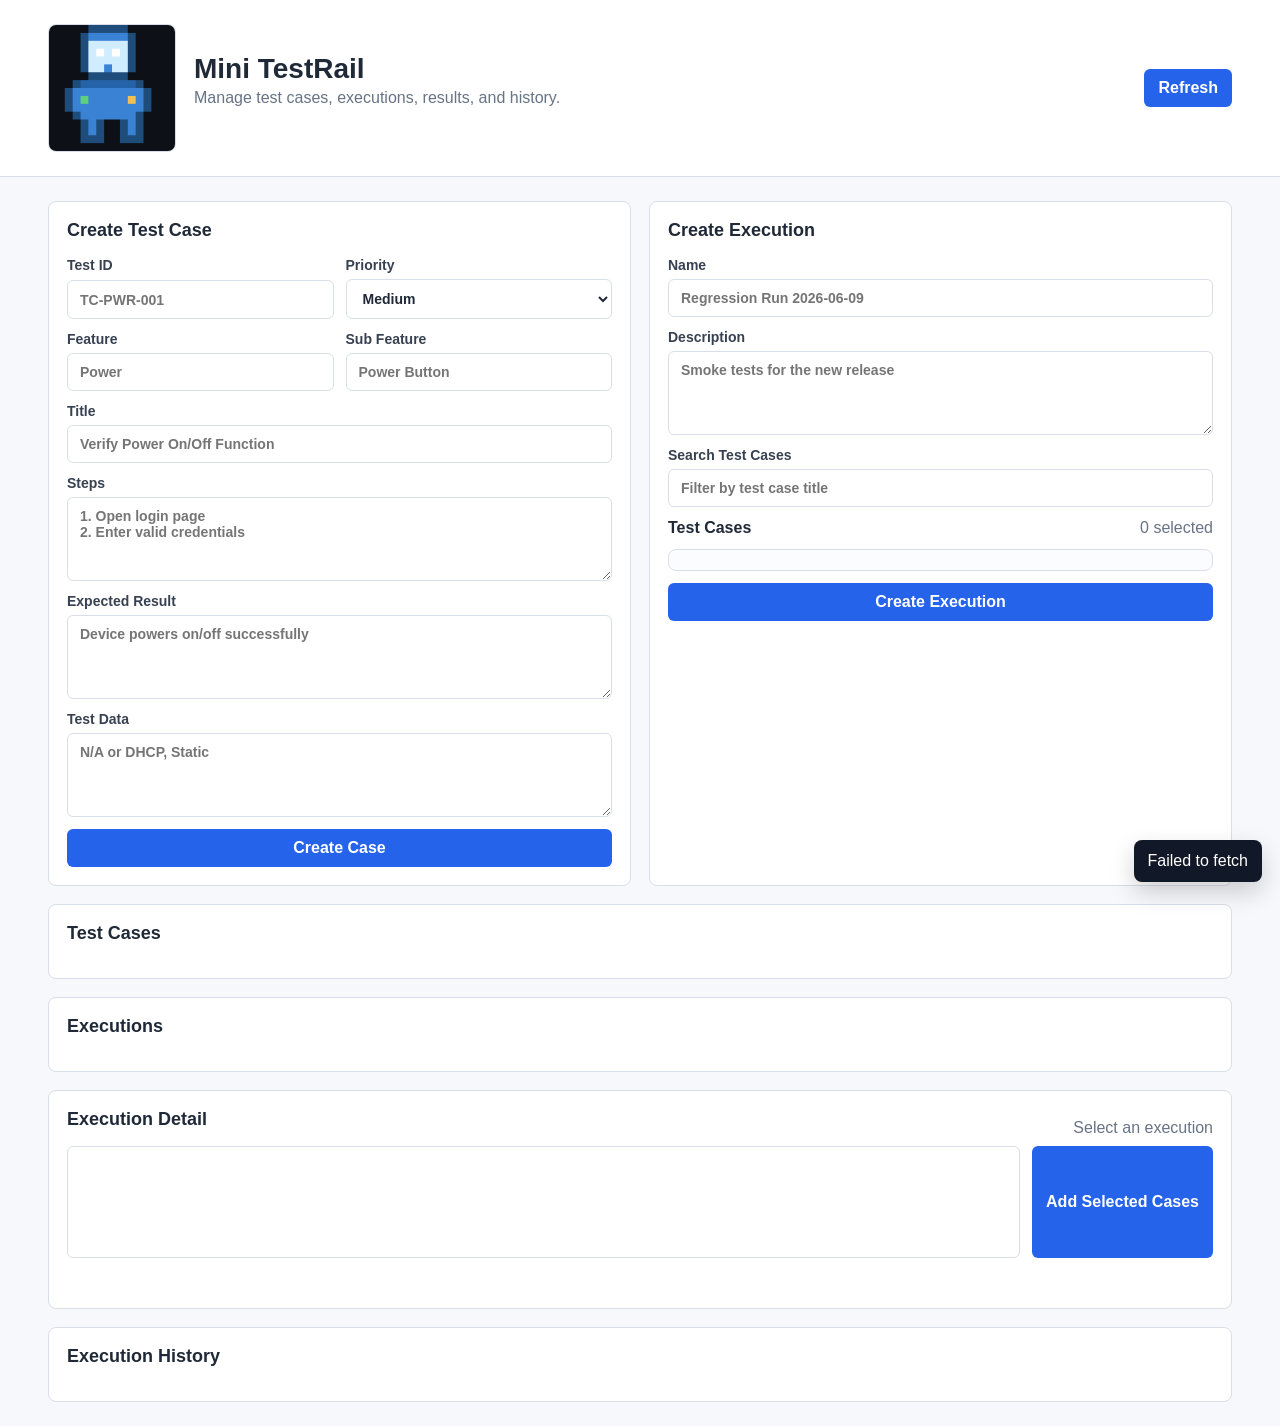
==== frontend/index.html @ 81d81ccd "add new feature" ====
<!doctype html>
<html lang="en">
  <head>
    <meta charset="UTF-8" />
    <meta name="viewport" content="width=device-width, initial-scale=1.0" />
    <title>Mini TestRail</title>
    <link rel="stylesheet" href="styles.css" />
  </head>
  <body>
    <header class="topbar">
      <div class="brand">
        <img class="brandIcon" src="assets/app-icon.jpg" alt="Mini TestRail icon" />
        <div>
          <h1>Mini TestRail</h1>
          <p>Manage test cases, executions, results, and history.</p>
        </div>
      </div>
      <button id="refreshButton" type="button">Refresh</button>
    </header>

    <main class="layout">
      <section class="panel">
        <h2>Create Test Case</h2>
        <form id="caseForm">
          <div class="formGrid">
            <label>
              Test ID
              <input id="caseTestId" placeholder="TC-PWR-001" />
            </label>
            <label>
              Priority
              <select id="casePriority">
                <option value="Critical">Critical</option>
                <option value="High">High</option>
                <option value="Medium" selected>Medium</option>
                <option value="Low">Low</option>
              </select>
            </label>
          </div>
          <div class="formGrid">
            <label>
              Feature
              <input id="caseFeature" placeholder="Power" />
            </label>
            <label>
              Sub Feature
              <input id="caseSubFeature" placeholder="Power Button" />
            </label>
          </div>
          <label>
            Title
            <input id="caseTitle" required placeholder="Verify Power On/Off Function" />
          </label>
          <label>
            Steps
            <textarea id="caseSteps" placeholder="1. Open login page&#10;2. Enter valid credentials"></textarea>
          </label>
          <label>
            Expected Result
            <textarea id="caseExpected" placeholder="Device powers on/off successfully"></textarea>
          </label>
          <label>
            Test Data
            <textarea id="caseTestData" placeholder="N/A or DHCP, Static"></textarea>
          </label>
          <button type="submit">Create Case</button>
        </form>
      </section>

      <section class="panel">
        <h2>Create Execution</h2>
        <form id="executionForm">
          <label>
            Name
            <input id="executionName" required placeholder="Regression Run 2026-06-09" />
          </label>
          <label>
            Description
            <textarea id="executionDescription" placeholder="Smoke tests for the new release"></textarea>
          </label>
          <label>
            Search Test Cases
            <input id="executionCaseSearch" placeholder="Filter by test case title" />
          </label>
          <div class="formSectionHeader">
            <strong>Test Cases</strong>
            <span id="selectedCaseCount" class="muted">0 selected</span>
          </div>
          <div id="executionCaseChecklist" class="checklist"></div>
          <button type="submit">Create Execution</button>
        </form>
      </section>

      <section class="panel wide">
        <div class="sectionHeader">
          <h2>Test Cases</h2>
          <span id="caseCount" class="muted"></span>
        </div>
        <div id="caseList" class="list"></div>
      </section>

      <section class="panel wide">
        <div class="sectionHeader">
          <h2>Executions</h2>
          <span id="executionCount" class="muted"></span>
        </div>
        <div id="executionList" class="list"></div>
      </section>

      <section id="executionDetailPanel" class="panel full">
        <div class="sectionHeader">
          <h2>Execution Detail</h2>
          <span id="selectedExecutionLabel" class="muted">Select an execution</span>
        </div>

        <div class="addCasesBar">
          <select id="caseSelect" multiple></select>
          <button id="addCasesButton" type="button">Add Selected Cases</button>
        </div>

        <div id="executionSummary" class="summaryGrid"></div>
        <div id="executionItems" class="items"></div>
      </section>

      <section class="panel full">
        <h2>Execution History</h2>
        <div id="historyList" class="history"></div>
      </section>
    </main>

    <div id="toast" class="toast" hidden></div>
    <script src="app.js"></script>
  </body>
</html>
---- frontend/styles.css ----
:root {
  --bg: #f7f8fb;
  --panel: #ffffff;
  --text: #1f2937;
  --muted: #687385;
  --line: #d9dee8;
  --accent: #2563eb;
  --accent-dark: #1d4ed8;
  --pass: #16803c;
  --fail: #b42318;
  --blocked: #9a6700;
  --skipped: #5b6472;
  --not-run: #526070;
}

* {
  box-sizing: border-box;
}

body {
  margin: 0;
  background: var(--bg);
  color: var(--text);
  font-family: Arial, Helvetica, sans-serif;
}

.topbar {
  display: flex;
  align-items: center;
  justify-content: space-between;
  gap: 16px;
  padding: 24px clamp(16px, 4vw, 48px);
  background: #ffffff;
  border-bottom: 1px solid var(--line);
}

.brand {
  display: flex;
  align-items: center;
  gap: 18px;
}

.brandIcon {
  width: 128px;
  height: 128px;
  border: 1px solid var(--line);
  border-radius: 8px;
  object-fit: cover;
  flex: 0 0 128px;
}

h1,
h2,
h3,
p {
  margin-top: 0;
}

h1 {
  margin-bottom: 4px;
  font-size: 28px;
}

h2 {
  margin-bottom: 16px;
  font-size: 18px;
}

.topbar p,
.muted {
  color: var(--muted);
}

.layout {
  display: grid;
  grid-template-columns: repeat(2, minmax(0, 1fr));
  gap: 18px;
  padding: 24px clamp(16px, 4vw, 48px);
}

.panel {
  background: var(--panel);
  border: 1px solid var(--line);
  border-radius: 8px;
  padding: 18px;
}

.wide,
.full {
  grid-column: span 2;
}

form,
.itemEditor {
  display: grid;
  gap: 12px;
}

.formGrid {
  display: grid;
  grid-template-columns: repeat(2, minmax(0, 1fr));
  gap: 12px;
}

label {
  display: grid;
  gap: 6px;
  color: #374151;
  font-size: 14px;
  font-weight: 700;
}

input,
textarea,
select {
  width: 100%;
  border: 1px solid var(--line);
  border-radius: 6px;
  padding: 10px 12px;
  color: var(--text);
  font: inherit;
  background: #ffffff;
}

textarea {
  min-height: 84px;
  resize: vertical;
}

select[multiple] {
  min-height: 112px;
}

button {
  border: 0;
  border-radius: 6px;
  padding: 10px 14px;
  background: var(--accent);
  color: #ffffff;
  font: inherit;
  font-weight: 700;
  cursor: pointer;
}

button:hover {
  background: var(--accent-dark);
}

button.secondary {
  background: #eef2ff;
  color: #1e3a8a;
}

button.secondary:hover {
  background: #dbe4ff;
}

button.danger {
  background: #fee2e2;
  color: #991b1b;
}

button.danger:hover {
  background: #fecaca;
}

.sectionHeader,
.addCasesBar,
.listRowHeader,
.summaryGrid {
  display: flex;
  align-items: center;
  justify-content: space-between;
  gap: 12px;
}

.rowActions {
  display: flex;
  align-items: center;
  justify-content: flex-end;
  gap: 8px;
  flex-wrap: wrap;
}

.metaLine {
  display: flex;
  align-items: center;
  gap: 8px;
  flex-wrap: wrap;
  color: var(--muted);
  font-size: 13px;
}

.metaLine span {
  border-radius: 999px;
  padding: 3px 8px;
  background: #eef1f6;
}

.priority {
  color: #111827;
  font-weight: 700;
}

.priority.Critical {
  background: #fecaca;
}

.priority.High {
  background: #fed7aa;
}

.priority.Medium {
  background: #fef08a;
}

.priority.Low {
  background: #bbf7d0;
}

.list,
.items,
.history {
  display: grid;
  gap: 12px;
}

.listRow,
.executionItem,
.historyRow,
.summaryBox {
  border: 1px solid var(--line);
  border-radius: 8px;
  padding: 14px;
  background: #ffffff;
}

.listRow h3,
.executionItem h3 {
  margin-bottom: 6px;
  font-size: 16px;
}

.listRow p,
.executionItem p,
.historyRow p {
  margin-bottom: 8px;
  color: var(--muted);
  white-space: pre-wrap;
}

.addCasesBar {
  align-items: stretch;
  margin-bottom: 16px;
}

.addCasesBar select {
  flex: 1;
}

.formSectionHeader {
  display: flex;
  align-items: center;
  justify-content: space-between;
  gap: 12px;
}

.checklist {
  display: grid;
  gap: 8px;
  max-height: 260px;
  overflow: auto;
  border: 1px solid var(--line);
  border-radius: 8px;
  padding: 10px;
  background: #fbfcff;
}

.checkboxRow {
  display: grid;
  grid-template-columns: 18px 1fr;
  gap: 10px;
  align-items: start;
  border: 1px solid var(--line);
  border-radius: 8px;
  padding: 10px;
  background: #ffffff;
  color: var(--text);
  font-size: 14px;
  font-weight: 400;
  cursor: pointer;
}

.checkboxRow input {
  width: 18px;
  height: 18px;
  margin: 1px 0 0;
  cursor: pointer;
}

.checkboxRow strong,
.checkboxRow small {
  display: block;
}

.checkboxRow small {
  margin-top: 4px;
  color: var(--muted);
  line-height: 1.35;
}

.summaryGrid {
  display: grid;
  grid-template-columns: repeat(3, minmax(0, 1fr));
  margin-bottom: 16px;
}

.chartPanel {
  display: grid;
  grid-column: 1 / -1;
  grid-template-columns: 160px 1fr;
  gap: 18px;
  align-items: center;
  border: 1px solid var(--line);
  border-radius: 8px;
  padding: 16px;
  background: #ffffff;
}

.passRateDonut {
  display: grid;
  place-items: center;
  width: 140px;
  height: 140px;
  border-radius: 50%;
  background:
    radial-gradient(circle at center, #ffffff 0 57%, transparent 58%),
    conic-gradient(var(--pass) var(--pass-rate), #e6e9ef 0);
}

.passRateDonut span {
  font-size: 24px;
  font-weight: 700;
}

.statusChart {
  display: grid;
  gap: 10px;
}

.statusBarRow {
  display: grid;
  gap: 6px;
}

.statusBarMeta {
  display: flex;
  align-items: center;
  justify-content: space-between;
  gap: 12px;
  color: var(--muted);
  font-size: 13px;
  font-weight: 700;
}

.statusBarTrack {
  height: 10px;
  overflow: hidden;
  border-radius: 999px;
  background: #e6e9ef;
}

.statusBarFill {
  height: 100%;
  border-radius: inherit;
}

.statusBarFill.NOT_RUN {
  background: var(--not-run);
}

.statusBarFill.PASS {
  background: var(--pass);
}

.statusBarFill.FAIL {
  background: var(--fail);
}

.statusBarFill.BLOCKED {
  background: var(--blocked);
}

.statusBarFill.SKIPPED {
  background: var(--skipped);
}

.summaryBox strong {
  display: block;
  margin-top: 6px;
  font-size: 24px;
}

.executionItem {
  display: grid;
  grid-template-columns: 1fr minmax(260px, 380px);
  gap: 18px;
}

.status {
  display: inline-block;
  border-radius: 999px;
  padding: 4px 9px;
  color: #ffffff;
  font-size: 12px;
  font-weight: 700;
}

.status.NOT_RUN {
  background: var(--not-run);
}

.status.PASS {
  background: var(--pass);
}

.status.FAIL {
  background: var(--fail);
}

.status.BLOCKED {
  background: var(--blocked);
}

.status.SKIPPED {
  background: var(--skipped);
}

.toast {
  position: fixed;
  right: 18px;
  bottom: 18px;
  max-width: 360px;
  border-radius: 8px;
  padding: 12px 14px;
  background: #111827;
  color: #ffffff;
  box-shadow: 0 10px 24px rgb(0 0 0 / 18%);
}

@media (max-width: 780px) {
  .topbar,
  .sectionHeader,
  .addCasesBar {
    align-items: stretch;
    flex-direction: column;
  }

  .brand {
    align-items: flex-start;
  }

  .layout,
  .formGrid,
  .summaryGrid,
  .chartPanel,
  .executionItem {
    grid-template-columns: 1fr;
  }

  .wide,
  .full {
    grid-column: span 1;
  }
}
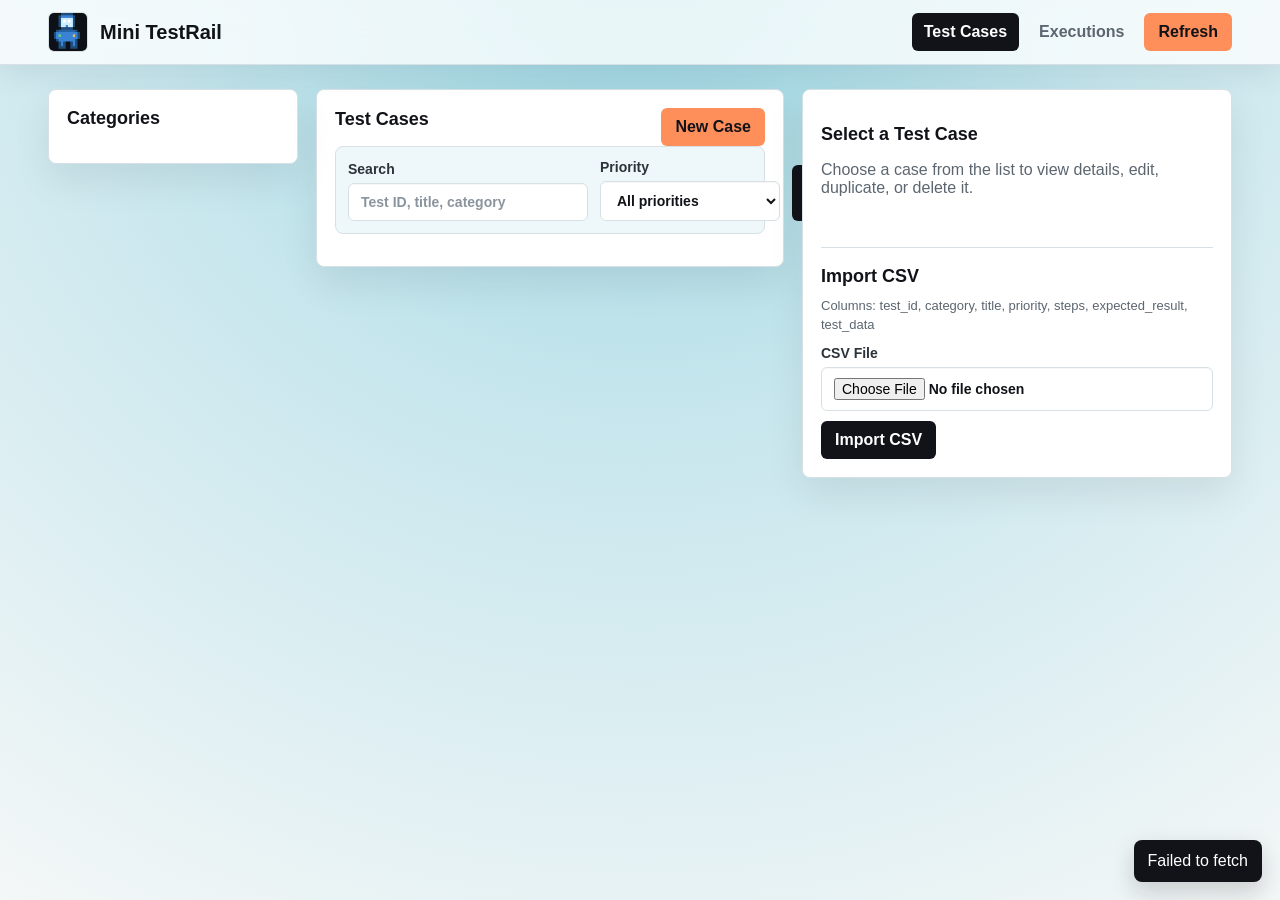
==== commit 4da49756: "revise all the features" ====
--- a/frontend/index.html
+++ b/frontend/index.html
@@ -15,117 +15,125 @@
           <p>Manage test cases, executions, results, and history.</p>
         </div>
       </div>
-      <button id="refreshButton" type="button">Refresh</button>
+      <nav class="topnav">
+        <a class="active" href="index.html">Test Cases</a>
+        <a href="executions.html">Executions</a>
+        <button id="refreshButton" type="button">Refresh</button>
+      </nav>
     </header>
 
-    <main class="layout">
-      <section class="panel">
-        <h2>Create Test Case</h2>
-        <form id="caseForm">
-          <div class="formGrid">
-            <label>
-              Test ID
-              <input id="caseTestId" placeholder="TC-PWR-001" />
-            </label>
-            <label>
-              Priority
-              <select id="casePriority">
-                <option value="Critical">Critical</option>
-                <option value="High">High</option>
-                <option value="Medium" selected>Medium</option>
-                <option value="Low">Low</option>
-              </select>
-            </label>
-          </div>
-          <div class="formGrid">
-            <label>
-              Feature
-              <input id="caseFeature" placeholder="Power" />
-            </label>
-            <label>
-              Sub Feature
-              <input id="caseSubFeature" placeholder="Power Button" />
-            </label>
-          </div>
+    <main class="caseWorkspace caseManagementWorkspace">
+      <aside class="panel caseNavigatorPane">
+        <div class="sectionHeader">
+          <h2>Categories</h2>
+          <span id="caseCount" class="muted"></span>
+        </div>
+        <div id="categoryTree" class="categoryTree"></div>
+      </aside>
+
+      <section class="panel caseListPane">
+        <div class="sectionHeader">
+          <h2>Test Cases</h2>
+          <button id="createCaseButton" type="button">New Case</button>
+        </div>
+        <div class="caseToolbar">
           <label>
-            Title
-            <input id="caseTitle" required placeholder="Verify Power On/Off Function" />
+            Search
+            <input id="caseSearch" placeholder="Test ID, title, category" />
           </label>
           <label>
-            Steps
-            <textarea id="caseSteps" placeholder="1. Open login page&#10;2. Enter valid credentials"></textarea>
+            Priority
+            <select id="casePriorityFilter">
+              <option value="">All priorities</option>
+              <option value="Critical">Critical</option>
+              <option value="High">High</option>
+              <option value="Medium">Medium</option>
+              <option value="Low">Low</option>
+            </select>
           </label>
-          <label>
-            Expected Result
-            <textarea id="caseExpected" placeholder="Device powers on/off successfully"></textarea>
-          </label>
-          <label>
-            Test Data
-            <textarea id="caseTestData" placeholder="N/A or DHCP, Static"></textarea>
-          </label>
-          <button type="submit">Create Case</button>
-        </form>
-      </section>
-
-      <section class="panel">
-        <h2>Create Execution</h2>
-        <form id="executionForm">
-          <label>
-            Name
-            <input id="executionName" required placeholder="Regression Run 2026-06-09" />
-          </label>
-          <label>
-            Description
-            <textarea id="executionDescription" placeholder="Smoke tests for the new release"></textarea>
-          </label>
-          <label>
-            Search Test Cases
-            <input id="executionCaseSearch" placeholder="Filter by test case title" />
-          </label>
-          <div class="formSectionHeader">
-            <strong>Test Cases</strong>
-            <span id="selectedCaseCount" class="muted">0 selected</span>
-          </div>
-          <div id="executionCaseChecklist" class="checklist"></div>
-          <button type="submit">Create Execution</button>
-        </form>
-      </section>
-
-      <section class="panel wide">
-        <div class="sectionHeader">
-          <h2>Test Cases</h2>
-          <span id="caseCount" class="muted"></span>
+          <button id="clearCaseFiltersButton" class="secondary" type="button">Clear Filters</button>
         </div>
         <div id="caseList" class="list"></div>
       </section>
 
-      <section class="panel wide">
-        <div class="sectionHeader">
-          <h2>Executions</h2>
-          <span id="executionCount" class="muted"></span>
-        </div>
-        <div id="executionList" class="list"></div>
-      </section>
-
-      <section id="executionDetailPanel" class="panel full">
-        <div class="sectionHeader">
-          <h2>Execution Detail</h2>
-          <span id="selectedExecutionLabel" class="muted">Select an execution</span>
+      <aside class="panel caseDetailPane">
+        <div id="caseDetailEmpty" class="emptyState">
+          <h2>Select a Test Case</h2>
+          <p class="muted">Choose a case from the list to view details, edit, duplicate, or delete it.</p>
         </div>
 
-        <div class="addCasesBar">
-          <select id="caseSelect" multiple></select>
-          <button id="addCasesButton" type="button">Add Selected Cases</button>
+        <div id="caseDetailContent" hidden>
+          <div class="sectionHeader">
+            <h2 id="selectedCaseTitle">Test Case Detail</h2>
+            <span id="selectedCasePriority"></span>
+          </div>
+          <div id="caseDetailBody" class="caseDetailBody"></div>
+          <div class="formActions detailActions">
+            <button id="editSelectedCaseButton" class="secondary" type="button">Edit</button>
+            <button id="duplicateSelectedCaseButton" class="secondary" type="button">Duplicate</button>
+            <button id="deleteSelectedCaseButton" class="danger" type="button">Delete</button>
+          </div>
         </div>
 
-        <div id="executionSummary" class="summaryGrid"></div>
-        <div id="executionItems" class="items"></div>
-      </section>
+        <div id="caseFormPanel" class="caseFormPanel" hidden>
+          <h2 id="caseFormTitle">Create Test Case</h2>
+          <form id="caseForm">
+            <div class="formGrid">
+              <label>
+                Test ID
+                <input id="caseTestId" placeholder="TC-PWR-001" />
+              </label>
+              <label>
+                Priority
+                <select id="casePriority">
+                  <option value="Critical">Critical</option>
+                  <option value="High">High</option>
+                  <option value="Medium" selected>Medium</option>
+                  <option value="Low">Low</option>
+                </select>
+              </label>
+            </div>
+            <div class="formGrid">
+              <label>
+                Category
+                <input id="caseCategory" placeholder="Hardware" />
+              </label>
+              <label>
+                Title
+                <input id="caseTitle" required placeholder="Verify Power On/Off Function" />
+              </label>
+            </div>
+            <label>
+              Steps
+              <textarea id="caseSteps" placeholder="1. Open login page&#10;2. Enter valid credentials"></textarea>
+            </label>
+            <label>
+              Expected Result
+              <textarea id="caseExpected" placeholder="Device powers on/off successfully"></textarea>
+            </label>
+            <label>
+              Test Data
+              <textarea id="caseTestData" placeholder="N/A or DHCP, Static"></textarea>
+            </label>
+            <div class="formActions">
+              <button id="caseSubmitButton" type="submit">Create Case</button>
+              <button id="cancelCaseEditButton" class="secondary" type="button">
+                Cancel
+              </button>
+            </div>
+          </form>
+        </div>
 
-      <section class="panel full">
-        <h2>Execution History</h2>
-        <div id="historyList" class="history"></div>
-      </section>
+        <div class="importPanel">
+          <h2>Import CSV</h2>
+          <p class="muted">Columns: test_id, category, title, priority, steps, expected_result, test_data</p>
+          <label>
+            CSV File
+            <input id="caseCsvFile" type="file" accept=".csv,text/csv" />
+          </label>
+          <button id="importCsvButton" class="secondary" type="button">Import CSV</button>
+        </div>
+      </aside>
     </main>
 
     <div id="toast" class="toast" hidden></div>
--- a/frontend/styles.css
+++ b/frontend/styles.css
@@ -1,16 +1,18 @@
 :root {
-  --bg: #f7f8fb;
+  --bg: #d9edf3;
   --panel: #ffffff;
-  --text: #1f2937;
-  --muted: #687385;
-  --line: #d9dee8;
-  --accent: #2563eb;
-  --accent-dark: #1d4ed8;
-  --pass: #16803c;
-  --fail: #b42318;
-  --blocked: #9a6700;
-  --skipped: #5b6472;
-  --not-run: #526070;
+  --panel-soft: #f8fbfc;
+  --field: #ffffff;
+  --text: #111318;
+  --muted: #5c6670;
+  --line: #d7e1e5;
+  --accent: #ff8f5a;
+  --accent-dark: #f27b43;
+  --pass: #24a148;
+  --fail: #da1e28;
+  --blocked: #f1a000;
+  --skipped: #697077;
+  --not-run: #8d99a6;
 }
 
 * {
@@ -19,7 +21,9 @@
 
 body {
   margin: 0;
-  background: var(--bg);
+  background:
+    radial-gradient(circle at 50% -10%, #94d2de 0, #c6e6ed 42%, #f4f7f7 100%);
+  background-attachment: fixed;
   color: var(--text);
   font-family: Arial, Helvetica, sans-serif;
 }
@@ -28,25 +32,49 @@
   display: flex;
   align-items: center;
   justify-content: space-between;
-  gap: 16px;
-  padding: 24px clamp(16px, 4vw, 48px);
-  background: #ffffff;
+  gap: 12px;
+  padding: 12px clamp(16px, 4vw, 48px);
+  background: rgb(255 255 255 / 76%);
   border-bottom: 1px solid var(--line);
+  box-shadow: 0 10px 28px rgb(17 19 24 / 7%);
+  backdrop-filter: blur(14px);
 }
 
 .brand {
   display: flex;
   align-items: center;
-  gap: 18px;
+  gap: 12px;
 }
 
 .brandIcon {
-  width: 128px;
-  height: 128px;
-  border: 1px solid var(--line);
-  border-radius: 8px;
+  width: 40px;
+  height: 40px;
+  border: 1px solid var(--line);
+  border-radius: 6px;
   object-fit: cover;
-  flex: 0 0 128px;
+  flex: 0 0 40px;
+}
+
+.topnav {
+  display: flex;
+  align-items: center;
+  gap: 8px;
+  flex-wrap: wrap;
+  justify-content: flex-end;
+}
+
+.topnav a {
+  border-radius: 6px;
+  padding: 10px 12px;
+  color: var(--muted);
+  text-decoration: none;
+  font-weight: 700;
+}
+
+.topnav a:hover,
+.topnav a.active {
+  background: #111318;
+  color: #ffffff;
 }
 
 h1,
@@ -57,8 +85,8 @@
 }
 
 h1 {
-  margin-bottom: 4px;
-  font-size: 28px;
+  margin-bottom: 0;
+  font-size: 20px;
 }
 
 h2 {
@@ -71,11 +99,36 @@
   color: var(--muted);
 }
 
-.layout {
-  display: grid;
-  grid-template-columns: repeat(2, minmax(0, 1fr));
+.topbar p {
+  display: none;
+}
+
+.caseWorkspace {
+  display: grid;
+  grid-template-columns: minmax(320px, 420px) minmax(0, 1fr);
   gap: 18px;
+  align-items: start;
   padding: 24px clamp(16px, 4vw, 48px);
+}
+
+.caseManagementWorkspace {
+  grid-template-columns: 250px minmax(420px, 1fr) minmax(320px, 430px);
+}
+
+.executionPageWorkspace {
+  display: grid;
+  grid-template-columns: minmax(320px, 420px) minmax(0, 1fr);
+  gap: 18px;
+  align-items: start;
+  padding: 24px clamp(16px, 4vw, 48px);
+}
+
+.executionManagementWorkspace {
+  grid-template-columns: 290px minmax(0, 1fr) 360px;
+}
+
+.executionManagementWorkspace.creatorCollapsed {
+  grid-template-columns: 290px minmax(0, 1fr);
 }
 
 .panel {
@@ -83,11 +136,35 @@
   border: 1px solid var(--line);
   border-radius: 8px;
   padding: 18px;
-}
-
-.wide,
-.full {
-  grid-column: span 2;
+  box-shadow: 0 16px 38px rgb(17 19 24 / 8%);
+}
+
+[hidden] {
+  display: none !important;
+}
+
+.caseNavigatorPane,
+.caseDetailPane,
+.executionNavigatorPane {
+  position: sticky;
+  top: 78px;
+}
+
+.executionCreatorPane {
+  position: sticky;
+  top: 78px;
+}
+
+.caseListPane {
+  min-width: 0;
+}
+
+.caseNavigatorPane,
+.caseDetailPane,
+.executionNavigatorPane,
+.executionCreatorPane {
+  max-height: calc(100vh - 102px);
+  overflow: auto;
 }
 
 form,
@@ -105,7 +182,7 @@
 label {
   display: grid;
   gap: 6px;
-  color: #374151;
+  color: #2c333a;
   font-size: 14px;
   font-weight: 700;
 }
@@ -119,7 +196,20 @@
   padding: 10px 12px;
   color: var(--text);
   font: inherit;
-  background: #ffffff;
+  background: var(--field);
+  box-shadow: inset 0 1px 0 rgb(17 19 24 / 3%);
+}
+
+input::placeholder,
+textarea::placeholder {
+  color: #8a949e;
+}
+
+input:focus,
+textarea:focus,
+select:focus {
+  outline: 3px solid rgb(255 143 90 / 24%);
+  border-color: var(--accent);
 }
 
 textarea {
@@ -136,7 +226,7 @@
   border-radius: 6px;
   padding: 10px 14px;
   background: var(--accent);
-  color: #ffffff;
+  color: #111318;
   font: inherit;
   font-weight: 700;
   cursor: pointer;
@@ -147,38 +237,37 @@
 }
 
 button.secondary {
-  background: #eef2ff;
-  color: #1e3a8a;
+  background: #111318;
+  color: #ffffff;
 }
 
 button.secondary:hover {
-  background: #dbe4ff;
+  background: #30343a;
 }
 
 button.danger {
-  background: #fee2e2;
-  color: #991b1b;
+  background: #ffe3dd;
+  color: #a12b16;
 }
 
 button.danger:hover {
-  background: #fecaca;
+  background: #ffd2c7;
 }
 
 .sectionHeader,
 .addCasesBar,
-.listRowHeader,
-.summaryGrid {
+.listRowHeader {
   display: flex;
   align-items: center;
   justify-content: space-between;
   gap: 12px;
 }
 
-.rowActions {
+.headerActions {
   display: flex;
   align-items: center;
   justify-content: flex-end;
-  gap: 8px;
+  gap: 10px;
   flex-wrap: wrap;
 }
 
@@ -194,12 +283,21 @@
 .metaLine span {
   border-radius: 999px;
   padding: 3px 8px;
-  background: #eef1f6;
+  background: #eef4f6;
 }
 
 .priority {
+  display: inline-flex;
+  align-items: center;
+  justify-content: center;
+  justify-self: start;
+  width: fit-content;
+  min-width: 54px;
+  border-radius: 999px;
+  padding: 4px 10px;
   color: #111827;
   font-weight: 700;
+  line-height: 1;
 }
 
 .priority.Critical {
@@ -225,24 +323,15 @@
   gap: 12px;
 }
 
-.listRow,
-.executionItem,
 .historyRow,
 .summaryBox {
   border: 1px solid var(--line);
   border-radius: 8px;
   padding: 14px;
-  background: #ffffff;
-}
-
-.listRow h3,
-.executionItem h3 {
-  margin-bottom: 6px;
-  font-size: 16px;
-}
-
-.listRow p,
-.executionItem p,
+  background: var(--panel-soft);
+  box-shadow: 0 8px 22px rgb(17 19 24 / 5%);
+}
+
 .historyRow p {
   margin-bottom: 8px;
   color: var(--muted);
@@ -258,11 +347,373 @@
   flex: 1;
 }
 
+.detailFilters {
+  display: grid;
+  grid-template-columns: minmax(220px, 1fr) 170px 170px auto;
+  gap: 12px;
+  align-items: end;
+  margin-bottom: 16px;
+  padding: 12px;
+  border: 1px solid var(--line);
+  border-radius: 8px;
+  background: #eef7fa;
+}
+
+.caseToolbar {
+  display: grid;
+  grid-template-columns: minmax(240px, 1fr) 180px auto;
+  gap: 12px;
+  align-items: end;
+  margin-bottom: 14px;
+  padding: 12px;
+  border: 1px solid var(--line);
+  border-radius: 8px;
+  background: #eef7fa;
+}
+
+.categoryTree {
+  display: grid;
+  gap: 6px;
+}
+
+.treeItem {
+  display: grid;
+  grid-template-columns: minmax(0, 1fr) auto;
+  gap: 8px;
+  align-items: center;
+  width: 100%;
+  padding: 9px 10px;
+  border: 1px solid transparent;
+  border-radius: 6px;
+  background: transparent;
+  color: var(--text);
+  text-align: left;
+  font-weight: 700;
+}
+
+.treeItem:hover,
+.treeItem.active {
+  border-color: var(--line);
+  background: #eef7fa;
+}
+
+.treeItem strong {
+  min-width: 26px;
+  border-radius: 999px;
+  padding: 2px 7px;
+  background: #ffffff;
+  color: var(--muted);
+  text-align: center;
+  font-size: 12px;
+}
+
+.caseTableRow {
+  display: grid;
+  grid-template-columns: 120px minmax(220px, 1fr) 150px 100px;
+  gap: 12px;
+  align-items: center;
+  width: 100%;
+  border: 1px solid var(--line);
+  border-radius: 8px;
+  padding: 12px;
+  background: var(--panel-soft);
+  color: var(--text);
+  text-align: left;
+  font-weight: 400;
+  box-shadow: none;
+}
+
+.caseTableRow:hover,
+.caseTableRow.selected {
+  border-color: var(--accent);
+  background: #fff9f5;
+}
+
+.caseTableRow span {
+  min-width: 0;
+  overflow-wrap: anywhere;
+}
+
+.caseTableRow .caseId,
+.caseTableRow .caseTitle {
+  font-weight: 700;
+}
+
+.caseDetailBody {
+  display: grid;
+  gap: 14px;
+}
+
+.caseDetailBody h3 {
+  margin-bottom: 0;
+  line-height: 1.35;
+}
+
+.detailBlock {
+  border-top: 1px solid var(--line);
+  padding-top: 12px;
+}
+
+.detailBlock strong {
+  display: block;
+  margin-bottom: 6px;
+}
+
+.detailBlock p {
+  margin-bottom: 0;
+  color: var(--muted);
+  white-space: pre-wrap;
+}
+
+.detailActions {
+  margin-top: 16px;
+}
+
+.caseFormPanel {
+  margin-top: 18px;
+  padding-top: 18px;
+  border-top: 1px solid var(--line);
+}
+
+.emptyState {
+  padding: 16px 0;
+}
+
+.executionToolbar {
+  display: grid;
+  grid-template-columns: minmax(0, 1fr) auto;
+  gap: 12px;
+  align-items: end;
+  margin-bottom: 14px;
+  padding: 12px;
+  border: 1px solid var(--line);
+  border-radius: 8px;
+  background: #eef7fa;
+}
+
+.executionNavList {
+  display: grid;
+  gap: 8px;
+}
+
+.executionNavItem {
+  display: grid;
+  grid-template-columns: minmax(0, 1fr) auto;
+  gap: 8px;
+  align-items: stretch;
+  border: 1px solid var(--line);
+  border-radius: 8px;
+  padding: 8px;
+  background: var(--panel-soft);
+}
+
+.executionNavItem:hover,
+.executionNavItem.selected {
+  border-color: var(--accent);
+  background: #fff9f5;
+}
+
+.executionNavButton {
+  display: grid;
+  gap: 4px;
+  min-width: 0;
+  padding: 4px;
+  border-radius: 6px;
+  background: transparent;
+  color: var(--text);
+  text-align: left;
+  font-weight: 400;
+}
+
+.executionNavButton:hover {
+  background: transparent;
+}
+
+.executionNavButton strong,
+.executionNavButton span,
+.executionNavButton small {
+  min-width: 0;
+  overflow-wrap: anywhere;
+}
+
+.executionNavButton small {
+  color: var(--muted);
+  font-weight: 700;
+}
+
+.executionNavActions {
+  display: flex;
+  align-items: start;
+}
+
+.executionNavActions button {
+  padding: 7px 9px;
+}
+
+.executionDetailPane {
+  min-width: 0;
+}
+
+.executionWorkspace {
+  display: grid;
+  grid-template-columns: 220px minmax(0, 1fr) 300px;
+  gap: 14px;
+  align-items: start;
+}
+
+.workspacePane {
+  border: 1px solid var(--line);
+  border-radius: 8px;
+  padding: 12px;
+  background: #ffffff;
+}
+
+.workspacePane h2 {
+  margin-bottom: 12px;
+  font-size: 16px;
+}
+
+.runSummaryPane {
+  position: sticky;
+  top: 78px;
+}
+
+.historyPane {
+  grid-column: 1 / -1;
+}
+
+.resultDetailPane {
+  position: sticky;
+  top: 78px;
+}
+
+.runSummaryPane .summaryGrid {
+  grid-template-columns: 1fr;
+  margin-bottom: 0;
+}
+
+.runSummaryPane .chartPanel {
+  grid-template-columns: 1fr;
+  justify-items: center;
+}
+
+.runSummaryPane .passRateDonut {
+  width: 124px;
+  height: 124px;
+}
+
+.resultPane .items {
+  max-height: 72vh;
+  overflow: auto;
+  padding-right: 4px;
+}
+
+.historyPane .history {
+  max-height: 260px;
+  overflow: auto;
+  padding-right: 4px;
+}
+
+.executionResultRow {
+  display: grid;
+  grid-template-columns: minmax(90px, 120px) minmax(0, 1fr) auto;
+  grid-template-areas:
+    "case-id case-title case-title"
+    "case-id priority status";
+  gap: 6px 12px;
+  align-items: start;
+  width: 100%;
+  border: 1px solid var(--line);
+  border-radius: 8px;
+  padding: 11px;
+  background: var(--panel-soft);
+  color: var(--text);
+  text-align: left;
+  font-weight: 400;
+}
+
+.executionResultRow:hover,
+.executionResultRow.selected {
+  border-color: var(--accent);
+  background: #fff9f5;
+}
+
+.executionResultRow span {
+  min-width: 0;
+  overflow-wrap: anywhere;
+}
+
+.executionResultRow .caseId {
+  grid-area: case-id;
+}
+
+.executionResultRow .caseTitle {
+  grid-area: case-title;
+  line-height: 1.3;
+}
+
+.executionResultRow .caseId,
+.executionResultRow .caseTitle {
+  font-weight: 700;
+}
+
+.executionResultRow .priority {
+  grid-area: priority;
+  justify-self: start;
+  white-space: nowrap;
+}
+
+.executionResultRow .status {
+  grid-area: status;
+  justify-self: end;
+  white-space: nowrap;
+}
+
+.resultDetailBody {
+  display: grid;
+  gap: 14px;
+  margin-bottom: 14px;
+}
+
+.resultDetailBody h3 {
+  margin-bottom: 0;
+  line-height: 1.35;
+}
+
 .formSectionHeader {
   display: flex;
   align-items: center;
   justify-content: space-between;
   gap: 12px;
+}
+
+.formActions {
+  display: flex;
+  align-items: center;
+  gap: 10px;
+  flex-wrap: wrap;
+}
+
+.importPanel {
+  display: grid;
+  gap: 10px;
+  margin-top: 18px;
+  padding-top: 18px;
+  border-top: 1px solid var(--line);
+}
+
+.importPanel h2 {
+  margin-bottom: 0;
+}
+
+.importPanel p {
+  margin-bottom: 0;
+  font-size: 13px;
+  line-height: 1.45;
+}
+
+.importPanel button {
+  justify-self: start;
 }
 
 .checklist {
@@ -273,7 +724,7 @@
   border: 1px solid var(--line);
   border-radius: 8px;
   padding: 10px;
-  background: #fbfcff;
+  background: #eef7fa;
 }
 
 .checkboxRow {
@@ -324,7 +775,7 @@
   border: 1px solid var(--line);
   border-radius: 8px;
   padding: 16px;
-  background: #ffffff;
+  background: var(--panel-soft);
 }
 
 .passRateDonut {
@@ -334,8 +785,8 @@
   height: 140px;
   border-radius: 50%;
   background:
-    radial-gradient(circle at center, #ffffff 0 57%, transparent 58%),
-    conic-gradient(var(--pass) var(--pass-rate), #e6e9ef 0);
+    radial-gradient(circle at center, var(--panel-soft) 0 57%, transparent 58%),
+    conic-gradient(var(--pass) var(--pass-rate), #dce8ec 0);
 }
 
 .passRateDonut span {
@@ -367,7 +818,7 @@
   height: 10px;
   overflow: hidden;
   border-radius: 999px;
-  background: #e6e9ef;
+  background: #dce8ec;
 }
 
 .statusBarFill {
@@ -399,12 +850,6 @@
   display: block;
   margin-top: 6px;
   font-size: 24px;
-}
-
-.executionItem {
-  display: grid;
-  grid-template-columns: 1fr minmax(260px, 380px);
-  gap: 18px;
 }
 
 .status {
@@ -443,9 +888,52 @@
   max-width: 360px;
   border-radius: 8px;
   padding: 12px 14px;
-  background: #111827;
+  background: #111318;
   color: #ffffff;
-  box-shadow: 0 10px 24px rgb(0 0 0 / 18%);
+  box-shadow: 0 10px 24px rgb(17 19 24 / 18%);
+}
+
+@media (max-width: 1180px) {
+  .caseManagementWorkspace {
+    grid-template-columns: 240px minmax(0, 1fr);
+  }
+
+  .executionManagementWorkspace {
+    grid-template-columns: 260px minmax(0, 1fr);
+  }
+
+  .executionManagementWorkspace.creatorCollapsed {
+    grid-template-columns: 260px minmax(0, 1fr);
+  }
+
+  .caseDetailPane {
+    grid-column: 1 / -1;
+    position: static;
+    max-height: none;
+  }
+
+  .executionCreatorPane {
+    grid-column: 1 / -1;
+    position: static;
+    max-height: none;
+  }
+
+  .executionWorkspace {
+    grid-template-columns: 220px minmax(0, 1fr);
+  }
+
+  .resultDetailPane {
+    grid-column: 1 / -1;
+    position: static;
+  }
+
+  .caseTableRow {
+    grid-template-columns: 110px minmax(180px, 1fr) 100px;
+  }
+
+  .caseTableRow span:nth-child(3) {
+    display: none;
+  }
 }
 
 @media (max-width: 780px) {
@@ -460,16 +948,62 @@
     align-items: flex-start;
   }
 
-  .layout,
+  .topnav {
+    justify-content: flex-start;
+  }
+
+  .caseWorkspace,
+  .caseManagementWorkspace,
+  .executionPageWorkspace,
+  .executionManagementWorkspace,
   .formGrid,
+  .caseToolbar,
+  .executionToolbar,
+  .detailFilters,
+  .executionWorkspace,
   .summaryGrid,
-  .chartPanel,
-  .executionItem {
+  .chartPanel {
     grid-template-columns: 1fr;
   }
 
-  .wide,
-  .full {
-    grid-column: span 1;
-  }
-}
+  .caseNavigatorPane,
+  .caseDetailPane,
+  .executionNavigatorPane,
+  .executionDetailPane,
+  .executionCreatorPane,
+  .runSummaryPane,
+  .resultDetailPane,
+  .historyPane {
+    position: static;
+    max-height: none;
+  }
+
+  .caseTableRow {
+    grid-template-columns: 1fr;
+    gap: 6px;
+  }
+
+  .executionNavItem,
+  .executionWorkspace {
+    grid-template-columns: 1fr;
+  }
+
+  .executionResultRow {
+    grid-template-columns: 1fr;
+    grid-template-areas:
+      "case-id"
+      "case-title"
+      "priority"
+      "status";
+    gap: 6px;
+  }
+
+  .executionResultRow .priority,
+  .executionResultRow .status {
+    justify-self: start;
+  }
+
+  .historyPane {
+    grid-column: auto;
+  }
+}
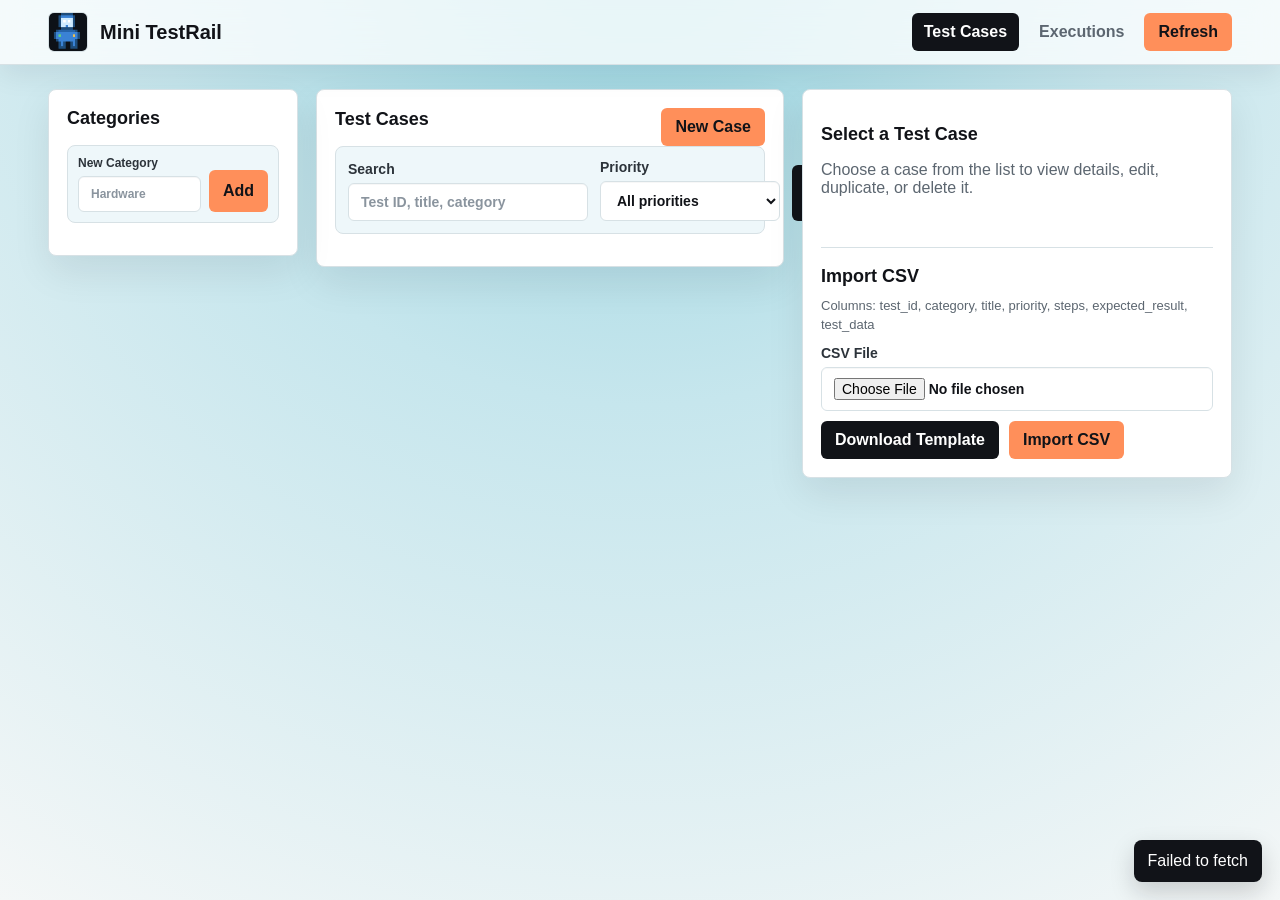
==== commit 7918dda7: "add Docker" ====
--- a/frontend/index.html
+++ b/frontend/index.html
@@ -28,6 +28,13 @@
           <h2>Categories</h2>
           <span id="caseCount" class="muted"></span>
         </div>
+        <form id="categoryForm" class="categoryForm">
+          <label>
+            New Category
+            <input id="categoryName" placeholder="Hardware" />
+          </label>
+          <button type="submit">Add</button>
+        </form>
         <div id="categoryTree" class="categoryTree"></div>
       </aside>
 
@@ -96,21 +103,22 @@
             <div class="formGrid">
               <label>
                 Category
-                <input id="caseCategory" placeholder="Hardware" />
+                <select id="caseCategory">
+                  <option value="">Uncategorized</option>
+                </select>
               </label>
               <label>
                 Title
                 <input id="caseTitle" required placeholder="Verify Power On/Off Function" />
               </label>
             </div>
-            <label>
-              Steps
-              <textarea id="caseSteps" placeholder="1. Open login page&#10;2. Enter valid credentials"></textarea>
-            </label>
-            <label>
-              Expected Result
-              <textarea id="caseExpected" placeholder="Device powers on/off successfully"></textarea>
-            </label>
+            <div class="stepEditorSection">
+              <div class="formSectionHeader">
+                <h3>Steps</h3>
+                <button id="addStepButton" class="secondary" type="button">Add Step</button>
+              </div>
+              <div id="caseStepRows" class="stepEditorRows"></div>
+            </div>
             <label>
               Test Data
               <textarea id="caseTestData" placeholder="N/A or DHCP, Static"></textarea>
@@ -131,12 +139,18 @@
             CSV File
             <input id="caseCsvFile" type="file" accept=".csv,text/csv" />
           </label>
-          <button id="importCsvButton" class="secondary" type="button">Import CSV</button>
+          <div class="formActions">
+            <button id="downloadCsvTemplateButton" class="secondary" type="button">
+              Download Template
+            </button>
+            <button id="importCsvButton" type="button">Import CSV</button>
+          </div>
         </div>
       </aside>
     </main>
 
     <div id="toast" class="toast" hidden></div>
+    <script src="env.js"></script>
     <script src="app.js"></script>
   </body>
 </html>
--- a/frontend/styles.css
+++ b/frontend/styles.css
@@ -254,6 +254,37 @@
   background: #ffd2c7;
 }
 
+button.iconButton {
+  min-height: 28px;
+  border: 1px solid var(--line);
+  border-radius: 999px;
+  padding: 5px 12px;
+  background: #ffffff;
+  color: #5d6772;
+  font-size: 12px;
+  font-weight: 700;
+  line-height: 1;
+  box-shadow: 0 2px 6px rgb(17 19 24 / 5%);
+}
+
+button.iconButton:hover {
+  border-color: #c8d6dc;
+  background: #eef7fa;
+  color: var(--text);
+}
+
+button.dangerText {
+  border-color: #ffd0c6;
+  background: #fff2ef;
+  color: #a12b16;
+}
+
+button.dangerText:hover {
+  border-color: #ffb7a7;
+  background: #ffe3dd;
+  color: #a12b16;
+}
+
 .sectionHeader,
 .addCasesBar,
 .listRowHeader {
@@ -376,6 +407,30 @@
   gap: 6px;
 }
 
+.categoryForm {
+  grid-template-columns: minmax(0, 1fr) auto;
+  align-items: end;
+  gap: 8px;
+  margin-bottom: 14px;
+  padding: 10px;
+  border: 1px solid var(--line);
+  border-radius: 8px;
+  background: #eef7fa;
+}
+
+.categoryForm label {
+  font-size: 12px;
+}
+
+.categoryForm button {
+  min-height: 42px;
+}
+
+.categoryRow {
+  display: grid;
+  gap: 3px;
+}
+
 .treeItem {
   display: grid;
   grid-template-columns: minmax(0, 1fr) auto;
@@ -392,9 +447,16 @@
 }
 
 .treeItem:hover,
-.treeItem.active {
+.categoryRow.active .treeItem {
   border-color: var(--line);
   background: #eef7fa;
+}
+
+.categoryActions {
+  display: flex;
+  gap: 8px;
+  justify-content: flex-end;
+  padding: 2px 4px 8px;
 }
 
 .treeItem strong {
@@ -475,6 +537,82 @@
   border-top: 1px solid var(--line);
 }
 
+.stepEditorSection {
+  display: grid;
+  gap: 10px;
+}
+
+.stepEditorSection h3 {
+  margin-bottom: 0;
+  font-size: 16px;
+}
+
+.stepEditorRows {
+  display: grid;
+  gap: 10px;
+}
+
+.stepEditorRow {
+  display: grid;
+  grid-template-columns: minmax(0, 1fr) minmax(0, 1fr) auto;
+  gap: 10px;
+  align-items: end;
+  border: 1px solid var(--line);
+  border-radius: 8px;
+  padding: 10px;
+  background: #eef7fa;
+}
+
+.stepEditorRow textarea {
+  min-height: 72px;
+}
+
+.removeStepButton {
+  align-self: center;
+}
+
+.stepsTable {
+  display: grid;
+  overflow: hidden;
+  border: 1px solid var(--line);
+  border-radius: 8px;
+}
+
+.stepsTableHeader,
+.stepsTableRow {
+  display: grid;
+  grid-template-columns: 44px minmax(0, 1fr) minmax(0, 1fr);
+  gap: 0;
+}
+
+.stepsTableHeader {
+  background: #eef7fa;
+  color: var(--muted);
+  font-size: 12px;
+  font-weight: 800;
+  text-transform: uppercase;
+}
+
+.stepsTableHeader span,
+.stepsTableRow span,
+.stepsTableRow p {
+  min-width: 0;
+  margin: 0;
+  border-top: 1px solid var(--line);
+  padding: 9px 10px;
+  overflow-wrap: anywhere;
+  white-space: pre-wrap;
+}
+
+.stepsTableHeader span {
+  border-top: 0;
+}
+
+.stepsTableRow span {
+  color: var(--muted);
+  font-weight: 800;
+}
+
 .emptyState {
   padding: 16px 0;
 }
@@ -614,6 +752,96 @@
   padding-right: 4px;
 }
 
+.executionCategoryGroup {
+  display: grid;
+  gap: 8px;
+}
+
+.executionCategoryHeader {
+  display: flex;
+  flex-wrap: wrap;
+  gap: 10px;
+  align-items: center;
+  justify-content: flex-start;
+  width: 100%;
+  border: 1px solid var(--line);
+  border-radius: 8px;
+  padding: 10px 12px;
+  background: #eef7fa;
+  color: var(--text);
+  text-align: left;
+}
+
+.executionCategoryHeader:hover {
+  background: #e4f2f6;
+}
+
+.executionCategoryHeader strong {
+  flex: 1 1 180px;
+  min-width: 120px;
+  overflow-wrap: anywhere;
+}
+
+.executionCategoryHeader > span:not(.categoryToggle):not(.statusMiniSummary) {
+  flex: 0 0 auto;
+  min-width: max-content;
+  white-space: nowrap;
+}
+
+.categoryToggle {
+  display: inline-flex;
+  align-items: center;
+  justify-content: center;
+  width: 22px;
+  height: 22px;
+  border-radius: 999px;
+  background: #ffffff;
+  color: var(--muted);
+  font-weight: 900;
+}
+
+.statusMiniSummary {
+  display: flex;
+  flex: 1 1 220px;
+  gap: 5px;
+  justify-content: flex-end;
+  flex-wrap: wrap;
+}
+
+.statusMiniSummary small {
+  border-radius: 999px;
+  padding: 3px 7px;
+  color: #ffffff;
+  font-size: 11px;
+  font-weight: 800;
+  white-space: nowrap;
+}
+
+.statusMiniSummary .NOT_RUN {
+  background: var(--not-run);
+}
+
+.statusMiniSummary .PASS {
+  background: var(--pass);
+}
+
+.statusMiniSummary .FAIL {
+  background: var(--fail);
+}
+
+.statusMiniSummary .BLOCKED {
+  background: var(--blocked);
+}
+
+.statusMiniSummary .SKIPPED {
+  background: var(--skipped);
+}
+
+.executionCategoryItems {
+  display: grid;
+  gap: 8px;
+}
+
 .executionResultRow {
   display: grid;
   grid-template-columns: minmax(90px, 120px) minmax(0, 1fr) auto;
@@ -933,6 +1161,10 @@
 
   .caseTableRow span:nth-child(3) {
     display: none;
+  }
+
+  .stepEditorRow {
+    grid-template-columns: 1fr;
   }
 }
 
@@ -983,6 +1215,22 @@
     gap: 6px;
   }
 
+  .stepsTableHeader {
+    display: none;
+  }
+
+  .stepsTableRow {
+    grid-template-columns: 1fr;
+  }
+
+  .stepsTableRow span {
+    background: #eef7fa;
+  }
+
+  .statusMiniSummary {
+    justify-content: flex-start;
+  }
+
   .executionNavItem,
   .executionWorkspace {
     grid-template-columns: 1fr;
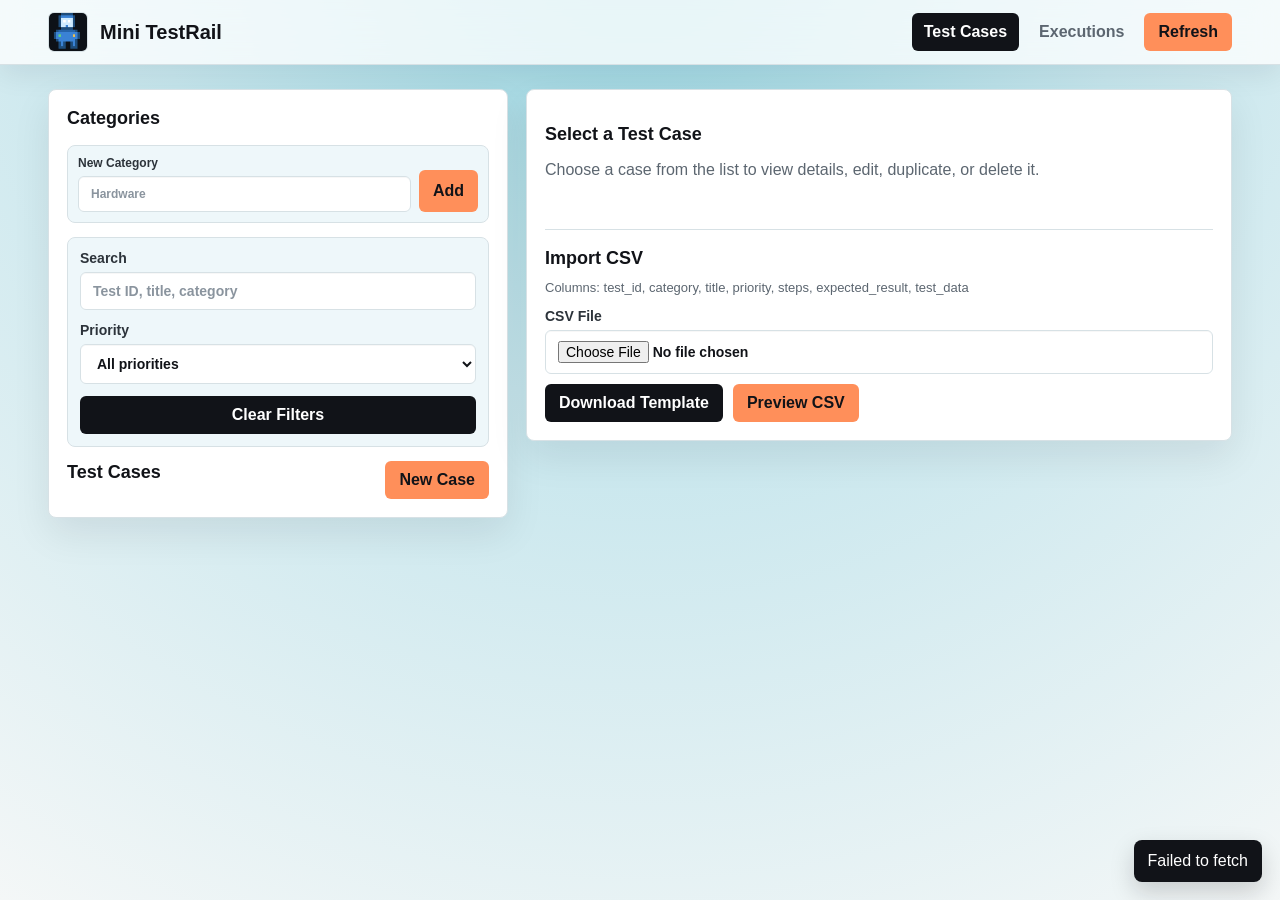
==== commit 5d3e131a: "adjustment" ====
--- a/frontend/index.html
+++ b/frontend/index.html
@@ -35,14 +35,6 @@
           </label>
           <button type="submit">Add</button>
         </form>
-        <div id="categoryTree" class="categoryTree"></div>
-      </aside>
-
-      <section class="panel caseListPane">
-        <div class="sectionHeader">
-          <h2>Test Cases</h2>
-          <button id="createCaseButton" type="button">New Case</button>
-        </div>
         <div class="caseToolbar">
           <label>
             Search
@@ -60,8 +52,12 @@
           </label>
           <button id="clearCaseFiltersButton" class="secondary" type="button">Clear Filters</button>
         </div>
-        <div id="caseList" class="list"></div>
-      </section>
+        <div class="sectionHeader compactHeader">
+          <h2>Test Cases</h2>
+          <button id="createCaseButton" type="button">New Case</button>
+        </div>
+        <div id="categoryTree" class="categoryTree"></div>
+      </aside>
 
       <aside class="panel caseDetailPane">
         <div id="caseDetailEmpty" class="emptyState">
@@ -143,11 +139,30 @@
             <button id="downloadCsvTemplateButton" class="secondary" type="button">
               Download Template
             </button>
-            <button id="importCsvButton" type="button">Import CSV</button>
+            <button id="previewCsvButton" type="button">Preview CSV</button>
           </div>
         </div>
       </aside>
     </main>
+
+    <div id="csvPreviewModal" class="modalOverlay" hidden>
+      <section class="modalDialog csvPreviewDialog" role="dialog" aria-modal="true" aria-labelledby="csvPreviewTitle">
+        <div class="modalHeader">
+          <div>
+            <h2 id="csvPreviewTitle">CSV Import Preview</h2>
+            <p class="muted">Review validation results before importing test cases.</p>
+          </div>
+          <button id="cancelCsvPreviewButton" class="secondary" type="button">Close</button>
+        </div>
+        <div id="csvPreviewPanel" class="csvPreviewPanel"></div>
+        <div id="csvImportActions" class="modalActions" hidden>
+          <button id="confirmCsvImportButton" type="button">Confirm Import</button>
+          <button id="cancelCsvPreviewFooterButton" class="secondary" type="button">
+            Cancel
+          </button>
+        </div>
+      </section>
+    </div>
 
     <div id="toast" class="toast" hidden></div>
     <script src="env.js"></script>
--- a/frontend/styles.css
+++ b/frontend/styles.css
@@ -112,7 +112,7 @@
 }
 
 .caseManagementWorkspace {
-  grid-template-columns: 250px minmax(420px, 1fr) minmax(320px, 430px);
+  grid-template-columns: minmax(360px, 460px) minmax(0, 1fr);
 }
 
 .executionPageWorkspace {
@@ -155,7 +155,7 @@
   top: 78px;
 }
 
-.caseListPane {
+.caseNavigatorPane {
   min-width: 0;
 }
 
@@ -390,6 +390,24 @@
   background: #eef7fa;
 }
 
+.bulkResultBar {
+  display: grid;
+  grid-template-columns: auto 150px minmax(220px, 1fr) auto auto;
+  gap: 12px;
+  align-items: end;
+  margin-bottom: 16px;
+  padding: 12px;
+  border: 1px solid var(--line);
+  border-radius: 8px;
+  background: #fff9f5;
+}
+
+.bulkResultBar > span {
+  align-self: center;
+  font-weight: 800;
+  white-space: nowrap;
+}
+
 .caseToolbar {
   display: grid;
   grid-template-columns: minmax(240px, 1fr) 180px auto;
@@ -402,9 +420,17 @@
   background: #eef7fa;
 }
 
+.caseNavigatorPane .caseToolbar {
+  grid-template-columns: 1fr;
+}
+
+.caseNavigatorPane .caseToolbar button {
+  width: 100%;
+}
+
 .categoryTree {
   display: grid;
-  gap: 6px;
+  gap: 8px;
 }
 
 .categoryForm {
@@ -428,12 +454,14 @@
 
 .categoryRow {
   display: grid;
-  gap: 3px;
+  grid-template-columns: minmax(0, 1fr) auto;
+  gap: 4px;
+  align-items: center;
 }
 
 .treeItem {
   display: grid;
-  grid-template-columns: minmax(0, 1fr) auto;
+  grid-template-columns: auto minmax(0, 1fr) auto;
   gap: 8px;
   align-items: center;
   width: 100%;
@@ -446,6 +474,11 @@
   font-weight: 700;
 }
 
+.treeItem span:not(.categoryToggle) {
+  min-width: 0;
+  overflow-wrap: anywhere;
+}
+
 .treeItem:hover,
 .categoryRow.active .treeItem {
   border-color: var(--line);
@@ -454,9 +487,16 @@
 
 .categoryActions {
   display: flex;
-  gap: 8px;
+  gap: 6px;
   justify-content: flex-end;
-  padding: 2px 4px 8px;
+  padding: 0;
+}
+
+.categoryActions .iconButton {
+  min-height: 24px;
+  padding: 4px 9px;
+  font-size: 11px;
+  box-shadow: none;
 }
 
 .treeItem strong {
@@ -469,36 +509,76 @@
   font-size: 12px;
 }
 
-.caseTableRow {
-  display: grid;
-  grid-template-columns: 120px minmax(220px, 1fr) 150px 100px;
-  gap: 12px;
+.treeItem .categoryToggle {
+  width: 20px;
+  height: 20px;
+}
+
+.treeItem.noToggle {
+  grid-template-columns: minmax(0, 1fr) auto;
+}
+
+.caseCategoryGroup {
+  display: grid;
+  gap: 6px;
+}
+
+.caseTreeItems {
+  display: grid;
+  gap: 6px;
+  padding-left: 18px;
+}
+
+.caseTreeItem {
+  display: grid;
+  grid-template-columns: minmax(84px, 0.8fr) minmax(0, 1.4fr) auto;
+  gap: 8px;
   align-items: center;
   width: 100%;
   border: 1px solid var(--line);
   border-radius: 8px;
-  padding: 12px;
+  padding: 9px 10px;
   background: var(--panel-soft);
   color: var(--text);
   text-align: left;
-  font-weight: 400;
   box-shadow: none;
 }
 
-.caseTableRow:hover,
-.caseTableRow.selected {
+.caseTreeItem:hover,
+.caseTreeItem.selected {
   border-color: var(--accent);
   background: #fff9f5;
 }
 
-.caseTableRow span {
+.caseTreeItem .caseId,
+.caseTreeItem strong {
   min-width: 0;
   overflow-wrap: anywhere;
 }
 
-.caseTableRow .caseId,
-.caseTableRow .caseTitle {
-  font-weight: 700;
+.caseTreeItem .caseId {
+  color: var(--muted);
+  font-size: 12px;
+  font-weight: 800;
+}
+
+.caseTreeItem strong {
+  font-size: 13px;
+  line-height: 1.25;
+}
+
+.caseTreeItem .priority {
+  min-width: 0;
+  padding: 4px 8px;
+  font-size: 11px;
+}
+
+.treeEmptyState {
+  margin: 6px 2px 0;
+  padding: 10px;
+  border: 1px dashed var(--line);
+  border-radius: 8px;
+  background: var(--panel-soft);
 }
 
 .caseDetailBody {
@@ -844,10 +924,10 @@
 
 .executionResultRow {
   display: grid;
-  grid-template-columns: minmax(90px, 120px) minmax(0, 1fr) auto;
+  grid-template-columns: 22px minmax(90px, 120px) minmax(0, 1fr) auto;
   grid-template-areas:
-    "case-id case-title case-title"
-    "case-id priority status";
+    "select case-id case-title case-title"
+    "select case-id priority status";
   gap: 6px 12px;
   align-items: start;
   width: 100%;
@@ -860,6 +940,14 @@
   font-weight: 400;
 }
 
+.executionResultCheckbox {
+  grid-area: select;
+  align-self: center;
+  width: 18px;
+  height: 18px;
+  margin: 0;
+}
+
 .executionResultRow:hover,
 .executionResultRow.selected {
   border-color: var(--accent);
@@ -944,6 +1032,136 @@
   justify-self: start;
 }
 
+.modalOverlay {
+  position: fixed;
+  inset: 0;
+  z-index: 1000;
+  display: grid;
+  place-items: center;
+  padding: 24px;
+  background: rgb(17 19 24 / 52%);
+}
+
+.modalDialog {
+  width: min(960px, 100%);
+  max-height: min(760px, calc(100vh - 48px));
+  overflow: auto;
+  border-radius: 10px;
+  padding: 18px;
+  background: #ffffff;
+  box-shadow: 0 24px 80px rgb(17 19 24 / 28%);
+}
+
+.modalHeader {
+  display: flex;
+  gap: 16px;
+  align-items: flex-start;
+  justify-content: space-between;
+  margin-bottom: 14px;
+}
+
+.modalHeader h2,
+.modalHeader p {
+  margin-bottom: 0;
+}
+
+.csvPreviewDialog {
+  display: grid;
+  gap: 14px;
+}
+
+.csvPreviewPanel {
+  display: grid;
+  gap: 12px;
+  overflow-x: auto;
+}
+
+.modalActions {
+  display: flex;
+  gap: 10px;
+  justify-content: flex-end;
+  flex-wrap: wrap;
+  border-top: 1px solid var(--line);
+  padding-top: 14px;
+}
+
+.previewSummary {
+  display: flex;
+  gap: 8px;
+  align-items: center;
+  flex-wrap: wrap;
+}
+
+.previewSummary strong,
+.previewSummary span {
+  border-radius: 999px;
+  padding: 4px 9px;
+  background: #ffffff;
+  color: var(--text);
+  font-size: 12px;
+  font-weight: 800;
+}
+
+.previewMessages {
+  border-radius: 8px;
+  padding: 10px;
+}
+
+.previewMessages.error {
+  background: #ffe3dd;
+  color: #8f1f12;
+}
+
+.previewMessages.warning {
+  background: #fff5c2;
+  color: #6f4c00;
+}
+
+.previewMessages strong {
+  display: block;
+  margin-bottom: 6px;
+}
+
+.previewMessages ul {
+  margin: 0;
+  padding-left: 18px;
+}
+
+.previewTable {
+  display: grid;
+  min-width: 720px;
+  overflow: hidden;
+  border: 1px solid var(--line);
+  border-radius: 8px;
+  background: #ffffff;
+}
+
+.previewTableHeader,
+.previewTableRow {
+  display: grid;
+  grid-template-columns: 120px minmax(0, 1fr) 120px 90px;
+}
+
+.previewTableHeader {
+  background: #f4fafc;
+  color: var(--muted);
+  font-size: 12px;
+  font-weight: 800;
+  text-transform: uppercase;
+}
+
+.previewTableHeader span,
+.previewTableRow span {
+  min-width: 0;
+  border-top: 1px solid var(--line);
+  padding: 8px;
+  overflow-wrap: anywhere;
+}
+
+.previewTableHeader span {
+  border-top: 0;
+}
+
 .checklist {
   display: grid;
   gap: 8px;
@@ -953,6 +1171,46 @@
   border-radius: 8px;
   padding: 10px;
   background: #eef7fa;
+}
+
+.checklistCategoryGroup {
+  display: grid;
+  gap: 8px;
+}
+
+.checklistCategoryHeader {
+  display: flex;
+  gap: 8px;
+  align-items: center;
+  justify-content: space-between;
+  border: 1px solid var(--line);
+  border-radius: 8px;
+  padding: 8px 10px;
+  background: #ffffff;
+}
+
+.checklistCategoryHeader strong {
+  min-width: 0;
+  overflow-wrap: anywhere;
+}
+
+.checklistCategoryHeader > span {
+  color: var(--muted);
+  font-size: 13px;
+  font-weight: 800;
+  white-space: nowrap;
+}
+
+.checklistCategoryActions {
+  display: flex;
+  gap: 6px;
+  flex-wrap: wrap;
+  justify-content: flex-end;
+}
+
+.checklistCategoryItems {
+  display: grid;
+  gap: 8px;
 }
 
 .checkboxRow {
@@ -1123,7 +1381,7 @@
 
 @media (max-width: 1180px) {
   .caseManagementWorkspace {
-    grid-template-columns: 240px minmax(0, 1fr);
+    grid-template-columns: minmax(320px, 380px) minmax(0, 1fr);
   }
 
   .executionManagementWorkspace {
@@ -1132,12 +1390,6 @@
 
   .executionManagementWorkspace.creatorCollapsed {
     grid-template-columns: 260px minmax(0, 1fr);
-  }
-
-  .caseDetailPane {
-    grid-column: 1 / -1;
-    position: static;
-    max-height: none;
   }
 
   .executionCreatorPane {
@@ -1155,12 +1407,12 @@
     position: static;
   }
 
-  .caseTableRow {
-    grid-template-columns: 110px minmax(180px, 1fr) 100px;
-  }
-
-  .caseTableRow span:nth-child(3) {
-    display: none;
+  .caseTreeItem {
+    grid-template-columns: minmax(72px, 0.7fr) minmax(0, 1.3fr);
+  }
+
+  .caseTreeItem .priority {
+    grid-column: 2;
   }
 
   .stepEditorRow {
@@ -1192,6 +1444,7 @@
   .caseToolbar,
   .executionToolbar,
   .detailFilters,
+  .bulkResultBar,
   .executionWorkspace,
   .summaryGrid,
   .chartPanel {
@@ -1210,11 +1463,19 @@
     max-height: none;
   }
 
-  .caseTableRow {
+  .caseTreeItems {
+    padding-left: 10px;
+  }
+
+  .caseTreeItem {
     grid-template-columns: 1fr;
     gap: 6px;
   }
 
+  .caseTreeItem .priority {
+    grid-column: auto;
+  }
+
   .stepsTableHeader {
     display: none;
   }
@@ -1227,7 +1488,43 @@
     background: #eef7fa;
   }
 
+  .previewTableHeader {
+    display: none;
+  }
+
+  .modalOverlay {
+    align-items: stretch;
+    padding: 12px;
+  }
+
+  .modalDialog {
+    max-height: calc(100vh - 24px);
+  }
+
+  .modalHeader,
+  .modalActions {
+    align-items: stretch;
+    flex-direction: column;
+  }
+
+  .previewTable {
+    min-width: 0;
+  }
+
+  .previewTableRow {
+    grid-template-columns: 1fr;
+  }
+
   .statusMiniSummary {
+    justify-content: flex-start;
+  }
+
+  .checklistCategoryHeader {
+    align-items: flex-start;
+    flex-direction: column;
+  }
+
+  .checklistCategoryActions {
     justify-content: flex-start;
   }
 
@@ -1239,6 +1536,7 @@
   .executionResultRow {
     grid-template-columns: 1fr;
     grid-template-areas:
+      "select"
       "case-id"
       "case-title"
       "priority"
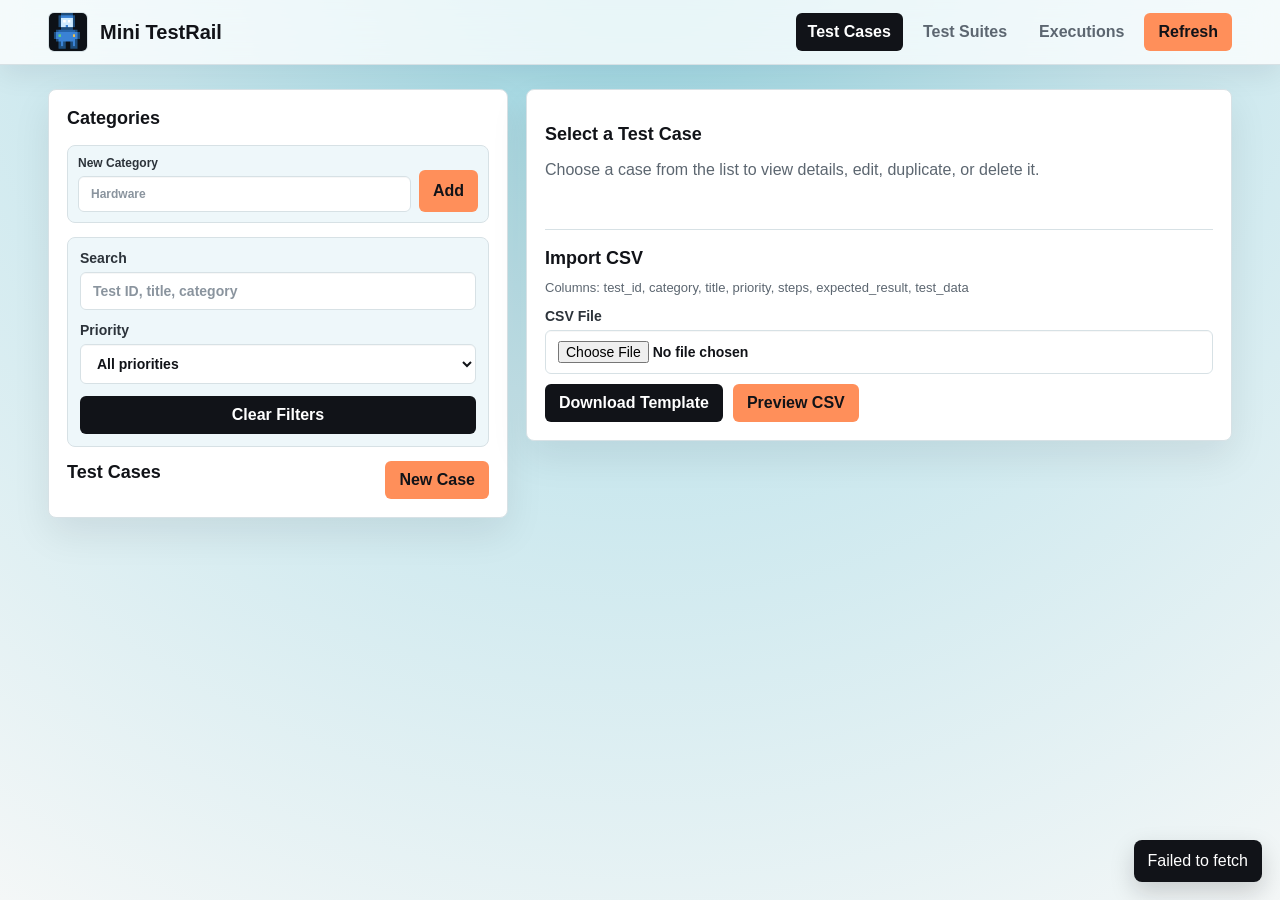
==== commit 43c714e7: "add more and suite" ====
--- a/frontend/index.html
+++ b/frontend/index.html
@@ -17,6 +17,7 @@
       </div>
       <nav class="topnav">
         <a class="active" href="index.html">Test Cases</a>
+        <a href="suites.html">Test Suites</a>
         <a href="executions.html">Executions</a>
         <button id="refreshButton" type="button">Refresh</button>
       </nav>
@@ -166,6 +167,6 @@
 
     <div id="toast" class="toast" hidden></div>
     <script src="env.js"></script>
-    <script src="app.js"></script>
+    <script type="module" src="app.js"></script>
   </body>
 </html>
--- a/frontend/styles.css
+++ b/frontend/styles.css
@@ -124,11 +124,15 @@
 }
 
 .executionManagementWorkspace {
-  grid-template-columns: 290px minmax(0, 1fr) 360px;
-}
-
-.executionManagementWorkspace.creatorCollapsed {
-  grid-template-columns: 290px minmax(0, 1fr);
+  grid-template-columns: minmax(320px, 360px) minmax(0, 1fr);
+}
+
+.suiteWorkspace {
+  display: grid;
+  grid-template-columns: minmax(300px, 360px) minmax(0, 1fr);
+  gap: 18px;
+  align-items: start;
+  padding: 24px clamp(16px, 4vw, 48px);
 }
 
 .panel {
@@ -141,30 +145,36 @@
 
 [hidden] {
   display: none !important;
-}
-
-.caseNavigatorPane,
-.caseDetailPane,
-.executionNavigatorPane {
-  position: sticky;
-  top: 78px;
-}
-
-.executionCreatorPane {
-  position: sticky;
-  top: 78px;
-}
-
-.caseNavigatorPane {
-  min-width: 0;
 }
 
 .caseNavigatorPane,
 .caseDetailPane,
 .executionNavigatorPane,
-.executionCreatorPane {
+.suiteNavigatorPane,
+.suiteDetailPane {
+  position: sticky;
+  top: 78px;
+}
+
+.caseNavigatorPane {
+  min-width: 0;
+}
+
+.caseNavigatorPane,
+.caseDetailPane,
+.executionNavigatorPane,
+.suiteNavigatorPane,
+.suiteDetailPane {
   max-height: calc(100vh - 102px);
   overflow: auto;
+}
+
+.executionCreatorPane {
+  min-width: 0;
+}
+
+.executionCreatorPane form {
+  max-width: 920px;
 }
 
 form,
@@ -286,7 +296,6 @@
 }
 
 .sectionHeader,
-.addCasesBar,
 .listRowHeader {
   display: flex;
   align-items: center;
@@ -300,6 +309,33 @@
   justify-content: flex-end;
   gap: 10px;
   flex-wrap: wrap;
+}
+
+.executionNavHeader {
+  display: grid;
+  grid-template-columns: minmax(0, 1fr) auto;
+  align-items: start;
+}
+
+.executionNavHeader h2 {
+  margin-top: 18px;
+}
+
+.executionNavHeader .headerActions {
+  display: grid;
+  grid-template-columns: 1fr;
+  justify-items: end;
+  gap: 10px;
+  min-width: 0;
+}
+
+.executionNavHeader #executionCount {
+  white-space: nowrap;
+}
+
+.executionNavHeader button {
+  grid-column: 1 / -1;
+  width: min(100%, 220px);
 }
 
 .metaLine {
@@ -369,43 +405,52 @@
   white-space: pre-wrap;
 }
 
-.addCasesBar {
-  align-items: stretch;
+.addCasesPanel,
+.bulkResultPanel {
   margin-bottom: 16px;
-}
-
-.addCasesBar select {
-  flex: 1;
-}
-
-.detailFilters {
-  display: grid;
-  grid-template-columns: minmax(220px, 1fr) 170px 170px auto;
+  border: 1px solid var(--line);
+  border-radius: 8px;
+  background: #f8fbfc;
+}
+
+.addCasesPanel summary,
+.bulkResultPanel summary {
+  display: flex;
+  align-items: center;
+  justify-content: space-between;
+  gap: 12px;
+  padding: 12px;
+  cursor: pointer;
+  font-weight: 800;
+}
+
+.addCasesPanel summary::marker,
+.bulkResultPanel summary::marker {
+  color: var(--muted);
+}
+
+.addCasesContent {
+  display: grid;
+  gap: 12px;
+  border-top: 1px solid var(--line);
+  padding: 12px;
+}
+
+.addCaseFilters {
+  display: grid;
+  grid-template-columns: minmax(220px, 1fr) 180px auto;
   gap: 12px;
   align-items: end;
-  margin-bottom: 16px;
+}
+
+.bulkResultBar {
+  display: grid;
+  grid-template-columns: 160px minmax(220px, 1fr) auto auto;
+  gap: 12px;
+  align-items: end;
   padding: 12px;
-  border: 1px solid var(--line);
-  border-radius: 8px;
-  background: #eef7fa;
-}
-
-.bulkResultBar {
-  display: grid;
-  grid-template-columns: auto 150px minmax(220px, 1fr) auto auto;
-  gap: 12px;
-  align-items: end;
-  margin-bottom: 16px;
-  padding: 12px;
-  border: 1px solid var(--line);
-  border-radius: 8px;
+  border-top: 1px solid var(--line);
   background: #fff9f5;
-}
-
-.bulkResultBar > span {
-  align-self: center;
-  font-weight: 800;
-  white-space: nowrap;
 }
 
 .caseToolbar {
@@ -477,6 +522,15 @@
 .treeItem span:not(.categoryToggle) {
   min-width: 0;
   overflow-wrap: anywhere;
+}
+
+.treeItem.hasToggle span:not(.categoryToggle) {
+  width: fit-content;
+  max-width: 100%;
+  border-radius: 999px;
+  padding: 5px 11px;
+  background: #eef7fa;
+  color: #25313a;
 }
 
 .treeItem:hover,
@@ -699,7 +753,7 @@
 
 .executionToolbar {
   display: grid;
-  grid-template-columns: minmax(0, 1fr) auto;
+  grid-template-columns: minmax(0, 1fr) minmax(80px, auto);
   gap: 12px;
   align-items: end;
   margin-bottom: 14px;
@@ -717,12 +771,12 @@
 .executionNavItem {
   display: grid;
   grid-template-columns: minmax(0, 1fr) auto;
-  gap: 8px;
+  gap: 6px;
   align-items: stretch;
   border: 1px solid var(--line);
   border-radius: 8px;
-  padding: 8px;
-  background: var(--panel-soft);
+  padding: 9px;
+  background: #ffffff;
 }
 
 .executionNavItem:hover,
@@ -733,9 +787,10 @@
 
 .executionNavButton {
   display: grid;
-  gap: 4px;
+  grid-template-columns: auto minmax(0, 1fr);
+  gap: 5px 9px;
   min-width: 0;
-  padding: 4px;
+  padding: 4px 2px;
   border-radius: 6px;
   background: transparent;
   color: var(--text);
@@ -743,29 +798,257 @@
   font-weight: 400;
 }
 
+.executionNavButton strong,
+.executionNavButton .navTypeLabel {
+  grid-column: 2;
+}
+
+.navTypeLabel {
+  display: inline-flex;
+  width: fit-content;
+  align-items: center;
+  border-radius: 999px;
+  font-size: 10px;
+  font-weight: 900;
+  letter-spacing: 0;
+  line-height: 1;
+  text-transform: uppercase;
+  white-space: nowrap;
+}
+
+.navTypeLabel.execution {
+  padding: 3px 8px;
+  background: #111318;
+  color: #ffffff;
+}
+
+.navTypeLabel.suite {
+  padding: 3px 8px;
+  background: #e8f5f8;
+  color: #25313a;
+}
+
+.suiteNavList,
+.suiteCaseList,
+.suiteCaseGroup,
+.suiteCaseItems,
+.suiteCasePicker {
+  display: grid;
+  gap: 10px;
+}
+
+.suitePickerPanel {
+  display: grid;
+  grid-template-columns: minmax(0, 1fr) auto;
+  gap: 12px;
+  align-items: end;
+  border: 1px solid var(--line);
+  border-radius: 8px;
+  padding: 12px;
+  background: #eef7fa;
+}
+
+.suiteNavItem {
+  display: grid;
+  grid-template-columns: minmax(0, 1fr) auto;
+  gap: 6px 10px;
+  align-items: center;
+  width: 100%;
+  border: 1px solid var(--line);
+  border-radius: 8px;
+  padding: 11px;
+  background: #ffffff;
+  color: var(--text);
+  text-align: left;
+  box-shadow: none;
+}
+
+.suiteNavItem:hover,
+.suiteNavItem.selected {
+  border-color: var(--accent);
+  background: #fff9f5;
+}
+
+.suiteNavItem .navTypeLabel {
+  grid-column: 1 / -1;
+}
+
+.suiteNavItem strong {
+  min-width: 0;
+  overflow-wrap: anywhere;
+  font-size: 16px;
+  line-height: 1.2;
+}
+
+.suiteNavItem small {
+  color: var(--muted);
+  font-weight: 800;
+  white-space: nowrap;
+}
+
+.suiteFormPanel {
+  margin-top: 18px;
+}
+
+.suiteCaseList {
+  margin-bottom: 18px;
+  padding-bottom: 18px;
+  border-bottom: 1px solid var(--line);
+}
+
+.suiteCaseRow {
+  display: grid;
+  grid-template-columns: minmax(90px, 0.7fr) minmax(0, 1fr) auto;
+  gap: 10px;
+  align-items: center;
+  border: 1px solid var(--line);
+  border-radius: 8px;
+  padding: 9px 10px;
+  background: var(--panel-soft);
+}
+
+.suiteCaseRow .caseId,
+.suiteCaseRow strong {
+  min-width: 0;
+  overflow-wrap: anywhere;
+}
+
+.suiteCaseRow .caseId {
+  color: var(--muted);
+  font-size: 12px;
+  font-weight: 800;
+}
+
+.suiteCaseRow strong {
+  font-size: 13px;
+}
+
+.executionNavButton strong {
+  color: #111318;
+  font-size: 18px;
+  font-weight: 900;
+  line-height: 1.15;
+}
+
 .executionNavButton:hover {
   background: transparent;
 }
 
 .executionNavButton strong,
-.executionNavButton span,
-.executionNavButton small {
+.executionNavButton span {
   min-width: 0;
   overflow-wrap: anywhere;
 }
 
-.executionNavButton small {
-  color: var(--muted);
+.executionNavActions {
+  display: flex;
+  align-items: start;
+}
+
+.executionNavActions button {
+  padding: 6px 9px;
+  font-size: 12px;
+}
+
+.executionNavTree {
+  grid-column: 1 / -1;
+  display: grid;
+  gap: 8px;
+  border-top: 1px solid var(--line);
+  margin-top: 4px;
+  padding-top: 10px;
+  padding-left: 10px;
+}
+
+.executionNavTree .muted {
+  margin-bottom: 0;
+  padding: 8px;
+}
+
+.executionNavGroup {
+  display: grid;
+  gap: 6px;
+}
+
+.executionNavGroupHeader {
+  display: flex;
+  align-items: center;
+  justify-content: space-between;
+  gap: 8px;
+  color: var(--muted);
+  font-size: 11px;
+  font-weight: 800;
+  text-transform: uppercase;
+}
+
+.executionNavGroupHeader strong {
+  min-width: 0;
+  overflow-wrap: anywhere;
+}
+
+.executionNavGroupHeader span {
+  border-radius: 999px;
+  padding: 2px 7px;
+  background: #ffffff;
+  color: var(--muted);
+}
+
+.executionNavGroupItems {
+  display: grid;
+  gap: 6px;
+}
+
+.executionNavResultItem {
+  display: grid;
+  grid-template-columns: 18px minmax(0, 1fr) auto;
+  gap: 6px 8px;
+  align-items: center;
+  width: 100%;
+  border: 1px solid var(--line);
+  border-radius: 8px;
+  padding: 7px 8px;
+  background: #f8fbfc;
+  color: var(--text);
+  text-align: left;
+  box-shadow: none;
+}
+
+.executionNavResultCheckbox {
+  grid-row: 1 / 3;
+  width: 16px;
+  height: 16px;
+  margin: 0;
+}
+
+.executionNavResultItem:hover,
+.executionNavResultItem.selected {
+  border-color: var(--accent);
+  background: #fff9f5;
+}
+
+.executionNavResultItem .caseId {
+  min-width: 0;
+  color: #65717c;
+  font-size: 12px;
+  font-weight: 800;
+  text-transform: uppercase;
+  overflow-wrap: anywhere;
+}
+
+.executionNavResultItem strong {
+  grid-column: 2 / -1;
+  min-width: 0;
+  color: #2f3942;
+  font-size: 13px;
   font-weight: 700;
-}
-
-.executionNavActions {
-  display: flex;
-  align-items: start;
-}
-
-.executionNavActions button {
-  padding: 7px 9px;
+  line-height: 1.25;
+  overflow-wrap: anywhere;
+}
+
+.executionNavResultItem .status {
+  font-size: 10px;
+  white-space: nowrap;
+  justify-self: end;
 }
 
 .executionDetailPane {
@@ -774,7 +1057,7 @@
 
 .executionWorkspace {
   display: grid;
-  grid-template-columns: 220px minmax(0, 1fr) 300px;
+  grid-template-columns: 1fr;
   gap: 14px;
   align-items: start;
 }
@@ -792,8 +1075,7 @@
 }
 
 .runSummaryPane {
-  position: sticky;
-  top: 78px;
+  grid-column: 1 / -1;
 }
 
 .historyPane {
@@ -803,69 +1085,42 @@
 .resultDetailPane {
   position: sticky;
   top: 78px;
-}
-
-.runSummaryPane .summaryGrid {
-  grid-template-columns: 1fr;
-  margin-bottom: 0;
-}
-
-.runSummaryPane .chartPanel {
-  grid-template-columns: 1fr;
-  justify-items: center;
-}
-
-.runSummaryPane .passRateDonut {
-  width: 124px;
-  height: 124px;
-}
-
-.resultPane .items {
-  max-height: 72vh;
-  overflow: auto;
-  padding-right: 4px;
+  display: grid;
+  gap: 16px;
+  padding: 18px;
+}
+
+.summaryShortcut {
+  display: flex;
+  align-items: center;
+  justify-content: space-between;
+  gap: 12px;
+  width: 100%;
+  border: 0;
+  padding: 0;
+  background: transparent;
+  color: var(--text);
+  text-align: left;
+}
+
+.summaryShortcut span {
+  font-size: 16px;
+  font-weight: 800;
+}
+
+.summaryShortcut small {
+  text-align: right;
+}
+
+.summaryShortcut:hover,
+.summaryShortcut.active {
+  color: var(--accent);
 }
 
 .historyPane .history {
   max-height: 260px;
   overflow: auto;
   padding-right: 4px;
-}
-
-.executionCategoryGroup {
-  display: grid;
-  gap: 8px;
-}
-
-.executionCategoryHeader {
-  display: flex;
-  flex-wrap: wrap;
-  gap: 10px;
-  align-items: center;
-  justify-content: flex-start;
-  width: 100%;
-  border: 1px solid var(--line);
-  border-radius: 8px;
-  padding: 10px 12px;
-  background: #eef7fa;
-  color: var(--text);
-  text-align: left;
-}
-
-.executionCategoryHeader:hover {
-  background: #e4f2f6;
-}
-
-.executionCategoryHeader strong {
-  flex: 1 1 180px;
-  min-width: 120px;
-  overflow-wrap: anywhere;
-}
-
-.executionCategoryHeader > span:not(.categoryToggle):not(.statusMiniSummary) {
-  flex: 0 0 auto;
-  min-width: max-content;
-  white-space: nowrap;
 }
 
 .categoryToggle {
@@ -880,120 +1135,54 @@
   font-weight: 900;
 }
 
-.statusMiniSummary {
-  display: flex;
-  flex: 1 1 220px;
-  gap: 5px;
+.resultDetailBody {
+  display: grid;
+  gap: 14px;
+}
+
+.resultEditorHeader {
+  display: flex;
+  gap: 14px;
+  align-items: flex-start;
+  justify-content: space-between;
+  border-bottom: 1px solid var(--line);
+  padding-bottom: 14px;
+}
+
+.resultEditorHeader h2 {
+  margin-bottom: 0;
+  font-size: 24px;
+  line-height: 1.2;
+}
+
+.resultEditorMeta {
+  display: flex;
+  gap: 7px;
   justify-content: flex-end;
   flex-wrap: wrap;
-}
-
-.statusMiniSummary small {
+  min-width: 180px;
+}
+
+.resultEditorMeta > span {
   border-radius: 999px;
-  padding: 3px 7px;
-  color: #ffffff;
-  font-size: 11px;
+  padding: 4px 9px;
+  background: #eef4f6;
+  color: var(--muted);
+  font-size: 12px;
   font-weight: 800;
-  white-space: nowrap;
-}
-
-.statusMiniSummary .NOT_RUN {
-  background: var(--not-run);
-}
-
-.statusMiniSummary .PASS {
-  background: var(--pass);
-}
-
-.statusMiniSummary .FAIL {
-  background: var(--fail);
-}
-
-.statusMiniSummary .BLOCKED {
-  background: var(--blocked);
-}
-
-.statusMiniSummary .SKIPPED {
-  background: var(--skipped);
-}
-
-.executionCategoryItems {
-  display: grid;
-  gap: 8px;
-}
-
-.executionResultRow {
-  display: grid;
-  grid-template-columns: 22px minmax(90px, 120px) minmax(0, 1fr) auto;
-  grid-template-areas:
-    "select case-id case-title case-title"
-    "select case-id priority status";
-  gap: 6px 12px;
+}
+
+.resultEditorMeta .caseId {
+  color: var(--text);
+}
+
+.resultEditorControls {
+  display: grid;
+  grid-template-columns: 180px minmax(0, 1fr);
+  gap: 12px;
   align-items: start;
-  width: 100%;
-  border: 1px solid var(--line);
-  border-radius: 8px;
-  padding: 11px;
-  background: var(--panel-soft);
-  color: var(--text);
-  text-align: left;
-  font-weight: 400;
-}
-
-.executionResultCheckbox {
-  grid-area: select;
-  align-self: center;
-  width: 18px;
-  height: 18px;
-  margin: 0;
-}
-
-.executionResultRow:hover,
-.executionResultRow.selected {
-  border-color: var(--accent);
-  background: #fff9f5;
-}
-
-.executionResultRow span {
-  min-width: 0;
-  overflow-wrap: anywhere;
-}
-
-.executionResultRow .caseId {
-  grid-area: case-id;
-}
-
-.executionResultRow .caseTitle {
-  grid-area: case-title;
-  line-height: 1.3;
-}
-
-.executionResultRow .caseId,
-.executionResultRow .caseTitle {
-  font-weight: 700;
-}
-
-.executionResultRow .priority {
-  grid-area: priority;
-  justify-self: start;
-  white-space: nowrap;
-}
-
-.executionResultRow .status {
-  grid-area: status;
-  justify-self: end;
-  white-space: nowrap;
-}
-
-.resultDetailBody {
-  display: grid;
-  gap: 14px;
-  margin-bottom: 14px;
-}
-
-.resultDetailBody h3 {
-  margin-bottom: 0;
-  line-height: 1.35;
+  border-top: 1px solid var(--line);
+  padding-top: 14px;
 }
 
 .formSectionHeader {
@@ -1246,22 +1435,52 @@
   line-height: 1.35;
 }
 
+.summaryGrid,
+.summaryStats {
+  display: grid;
+  gap: 12px;
+}
+
 .summaryGrid {
-  display: grid;
-  grid-template-columns: repeat(3, minmax(0, 1fr));
-  margin-bottom: 16px;
-}
-
-.chartPanel {
-  display: grid;
-  grid-column: 1 / -1;
-  grid-template-columns: 160px 1fr;
-  gap: 18px;
-  align-items: center;
+  grid-template-columns: 1fr;
+}
+
+.summaryStats {
+  grid-template-columns: repeat(4, minmax(0, 1fr));
+}
+
+.summaryDashboard {
+  display: grid;
+  grid-template-columns: minmax(220px, 0.8fr) minmax(260px, 1.2fr);
+  gap: 12px;
+}
+
+.passRatePanel,
+.statusChart {
   border: 1px solid var(--line);
   border-radius: 8px;
   padding: 16px;
   background: var(--panel-soft);
+}
+
+.passRatePanel {
+  display: grid;
+  gap: 12px;
+  justify-items: center;
+  text-align: center;
+}
+
+.passRatePanel strong,
+.statusChart > strong {
+  display: block;
+  margin-bottom: 8px;
+  font-size: 15px;
+}
+
+.passRatePanel p {
+  margin-bottom: 0;
+  color: var(--muted);
+  font-size: 13px;
 }
 
 .passRateDonut {
@@ -1282,7 +1501,7 @@
 
 .statusChart {
   display: grid;
-  gap: 10px;
+  gap: 12px;
 }
 
 .statusBarRow {
@@ -1385,21 +1604,15 @@
   }
 
   .executionManagementWorkspace {
-    grid-template-columns: 260px minmax(0, 1fr);
-  }
-
-  .executionManagementWorkspace.creatorCollapsed {
-    grid-template-columns: 260px minmax(0, 1fr);
+    grid-template-columns: minmax(300px, 340px) minmax(0, 1fr);
   }
 
   .executionCreatorPane {
-    grid-column: 1 / -1;
-    position: static;
     max-height: none;
   }
 
   .executionWorkspace {
-    grid-template-columns: 220px minmax(0, 1fr);
+    grid-template-columns: 1fr;
   }
 
   .resultDetailPane {
@@ -1422,8 +1635,7 @@
 
 @media (max-width: 780px) {
   .topbar,
-  .sectionHeader,
-  .addCasesBar {
+  .sectionHeader {
     align-items: stretch;
     flex-direction: column;
   }
@@ -1440,20 +1652,26 @@
   .caseManagementWorkspace,
   .executionPageWorkspace,
   .executionManagementWorkspace,
+  .suiteWorkspace,
   .formGrid,
   .caseToolbar,
   .executionToolbar,
-  .detailFilters,
+  .addCaseFilters,
+  .suitePickerPanel,
   .bulkResultBar,
+  .resultEditorControls,
   .executionWorkspace,
   .summaryGrid,
-  .chartPanel {
+  .summaryStats,
+  .summaryDashboard {
     grid-template-columns: 1fr;
   }
 
   .caseNavigatorPane,
   .caseDetailPane,
   .executionNavigatorPane,
+  .suiteNavigatorPane,
+  .suiteDetailPane,
   .executionDetailPane,
   .executionCreatorPane,
   .runSummaryPane,
@@ -1502,21 +1720,22 @@
   }
 
   .modalHeader,
+  .resultEditorHeader,
   .modalActions {
     align-items: stretch;
     flex-direction: column;
   }
 
+  .resultEditorMeta {
+    justify-content: flex-start;
+  }
+
   .previewTable {
     min-width: 0;
   }
 
   .previewTableRow {
     grid-template-columns: 1fr;
-  }
-
-  .statusMiniSummary {
-    justify-content: flex-start;
   }
 
   .checklistCategoryHeader {
@@ -1529,27 +1748,29 @@
   }
 
   .executionNavItem,
-  .executionWorkspace {
+  .executionWorkspace,
+  .suiteCaseRow {
     grid-template-columns: 1fr;
-  }
-
-  .executionResultRow {
-    grid-template-columns: 1fr;
-    grid-template-areas:
-      "select"
-      "case-id"
-      "case-title"
-      "priority"
-      "status";
-    gap: 6px;
-  }
-
-  .executionResultRow .priority,
-  .executionResultRow .status {
-    justify-self: start;
   }
 
   .historyPane {
     grid-column: auto;
   }
 }
+
+@media (max-width: 520px) {
+  .executionNavHeader,
+  .executionToolbar {
+    grid-template-columns: 1fr;
+  }
+
+  .executionNavHeader h2 {
+    margin-top: 0;
+  }
+
+  .executionNavHeader .headerActions,
+  .executionNavHeader button {
+    justify-items: stretch;
+    width: 100%;
+  }
+}
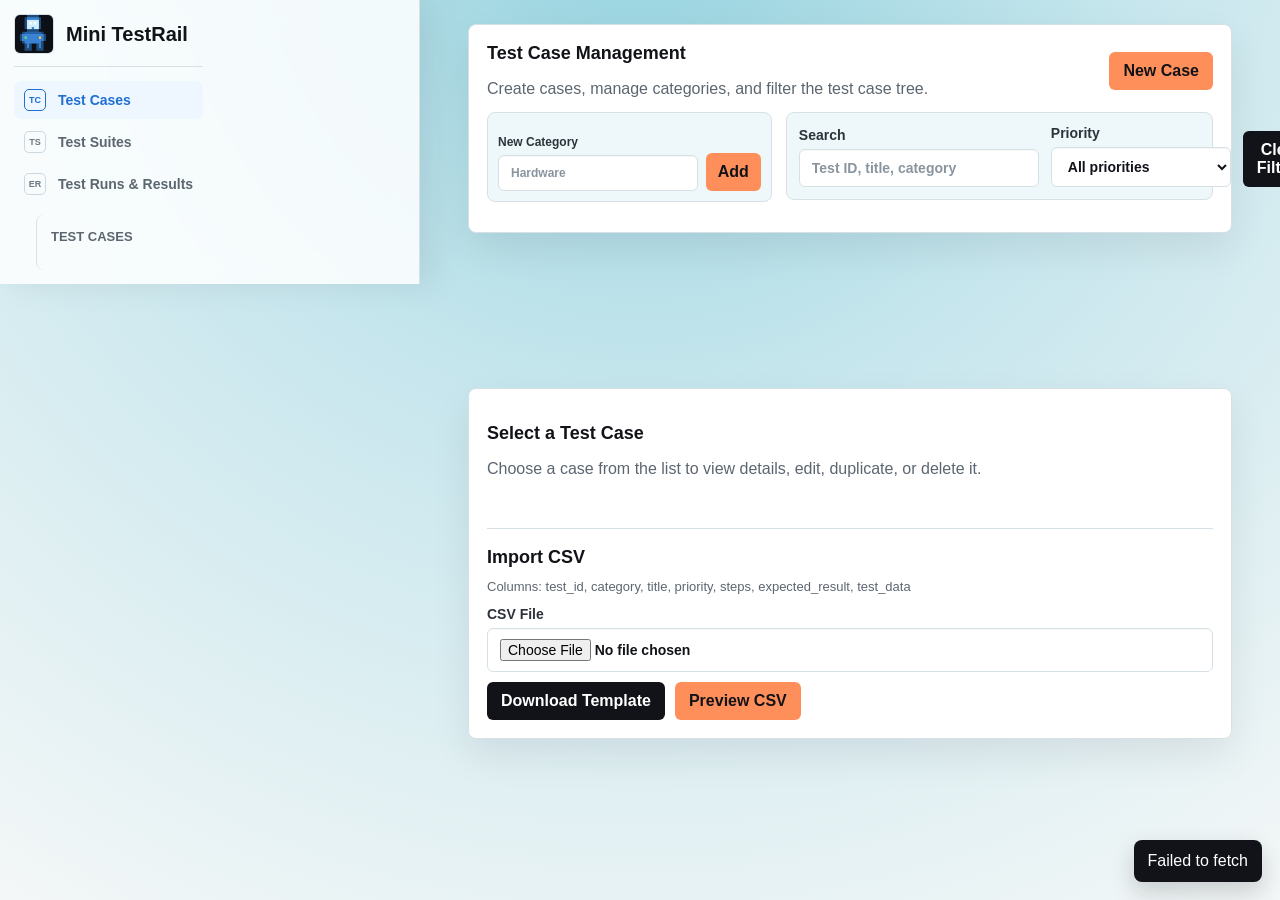
==== commit d9c44a16: "modify left sidebar, but not completed" ====
--- a/frontend/index.html
+++ b/frontend/index.html
@@ -7,144 +7,166 @@
     <link rel="stylesheet" href="styles.css" />
   </head>
   <body>
-    <header class="topbar">
-      <div class="brand">
-        <img class="brandIcon" src="assets/app-icon.jpg" alt="Mini TestRail icon" />
-        <div>
-          <h1>Mini TestRail</h1>
-          <p>Manage test cases, executions, results, and history.</p>
-        </div>
-      </div>
-      <nav class="topnav">
-        <a class="active" href="index.html">Test Cases</a>
-        <a href="suites.html">Test Suites</a>
-        <a href="executions.html">Executions</a>
-        <button id="refreshButton" type="button">Refresh</button>
-      </nav>
-    </header>
+    <div class="appShell">
+      <aside class="appSidebar">
+        <header class="topbar">
+          <div class="brand">
+            <img class="brandIcon" src="assets/app-icon.jpg" alt="Mini TestRail icon" />
+            <div>
+              <h1>Mini TestRail</h1>
+              <p>Manage test cases, executions, results, and history.</p>
+            </div>
+          </div>
+          <nav class="topnav">
+            <a class="navItem active" href="index.html">
+              <span class="navIcon">TC</span>
+              <span>Test Cases</span>
+            </a>
+            <a class="navItem" href="suites.html">
+              <span class="navIcon">TS</span>
+              <span>Test Suites</span>
+            </a>
+            <a class="navItem" href="executions.html">
+              <span class="navIcon">ER</span>
+              <span>Test Runs & Results</span>
+            </a>
+          </nav>
+        </header>
 
-    <main class="caseWorkspace caseManagementWorkspace">
-      <aside class="panel caseNavigatorPane">
-        <div class="sectionHeader">
-          <h2>Categories</h2>
-          <span id="caseCount" class="muted"></span>
-        </div>
-        <form id="categoryForm" class="categoryForm">
-          <label>
-            New Category
-            <input id="categoryName" placeholder="Hardware" />
-          </label>
-          <button type="submit">Add</button>
-        </form>
-        <div class="caseToolbar">
-          <label>
-            Search
-            <input id="caseSearch" placeholder="Test ID, title, category" />
-          </label>
-          <label>
-            Priority
-            <select id="casePriorityFilter">
-              <option value="">All priorities</option>
-              <option value="Critical">Critical</option>
-              <option value="High">High</option>
-              <option value="Medium">Medium</option>
-              <option value="Low">Low</option>
-            </select>
-          </label>
-          <button id="clearCaseFiltersButton" class="secondary" type="button">Clear Filters</button>
-        </div>
-        <div class="sectionHeader compactHeader">
-          <h2>Test Cases</h2>
-          <button id="createCaseButton" type="button">New Case</button>
-        </div>
-        <div id="categoryTree" class="categoryTree"></div>
+        <section class="panel caseNavigatorPane">
+          <div class="sectionHeader">
+            <h2>Test Cases</h2>
+            <span id="caseCount" class="muted"></span>
+          </div>
+          <div id="categoryTree" class="categoryTree"></div>
+        </section>
       </aside>
 
-      <aside class="panel caseDetailPane">
-        <div id="caseDetailEmpty" class="emptyState">
-          <h2>Select a Test Case</h2>
-          <p class="muted">Choose a case from the list to view details, edit, duplicate, or delete it.</p>
-        </div>
+      <main class="appMain caseWorkspace caseManagementWorkspace">
+        <section class="panel caseToolsPane">
+          <div class="sectionHeader">
+            <div>
+              <h2>Test Case Management</h2>
+              <p class="muted">Create cases, manage categories, and filter the test case tree.</p>
+            </div>
+            <button id="createCaseButton" type="button">New Case</button>
+          </div>
 
-        <div id="caseDetailContent" hidden>
-          <div class="sectionHeader">
-            <h2 id="selectedCaseTitle">Test Case Detail</h2>
-            <span id="selectedCasePriority"></span>
-          </div>
-          <div id="caseDetailBody" class="caseDetailBody"></div>
-          <div class="formActions detailActions">
-            <button id="editSelectedCaseButton" class="secondary" type="button">Edit</button>
-            <button id="duplicateSelectedCaseButton" class="secondary" type="button">Duplicate</button>
-            <button id="deleteSelectedCaseButton" class="danger" type="button">Delete</button>
-          </div>
-        </div>
+          <div class="caseToolsGrid">
+            <form id="categoryForm" class="categoryForm">
+              <label>
+                New Category
+                <input id="categoryName" placeholder="Hardware" />
+              </label>
+              <button type="submit">Add</button>
+            </form>
 
-        <div id="caseFormPanel" class="caseFormPanel" hidden>
-          <h2 id="caseFormTitle">Create Test Case</h2>
-          <form id="caseForm">
-            <div class="formGrid">
+            <div class="caseToolbar">
               <label>
-                Test ID
-                <input id="caseTestId" placeholder="TC-PWR-001" />
+                Search
+                <input id="caseSearch" placeholder="Test ID, title, category" />
               </label>
               <label>
                 Priority
-                <select id="casePriority">
+                <select id="casePriorityFilter">
+                  <option value="">All priorities</option>
                   <option value="Critical">Critical</option>
                   <option value="High">High</option>
-                  <option value="Medium" selected>Medium</option>
+                  <option value="Medium">Medium</option>
                   <option value="Low">Low</option>
                 </select>
               </label>
+              <button id="clearCaseFiltersButton" class="secondary" type="button">Clear Filters</button>
             </div>
-            <div class="formGrid">
+          </div>
+        </section>
+
+        <aside class="panel caseDetailPane">
+          <div id="caseDetailEmpty" class="emptyState">
+            <h2>Select a Test Case</h2>
+            <p class="muted">Choose a case from the list to view details, edit, duplicate, or delete it.</p>
+          </div>
+
+          <div id="caseDetailContent" hidden>
+            <div class="sectionHeader">
+              <h2 id="selectedCaseTitle">Test Case Detail</h2>
+              <span id="selectedCasePriority"></span>
+            </div>
+            <div id="caseDetailBody" class="caseDetailBody"></div>
+            <div class="formActions detailActions">
+              <button id="editSelectedCaseButton" class="secondary" type="button">Edit</button>
+              <button id="duplicateSelectedCaseButton" class="secondary" type="button">Duplicate</button>
+              <button id="deleteSelectedCaseButton" class="danger" type="button">Delete</button>
+            </div>
+          </div>
+
+          <div id="caseFormPanel" class="caseFormPanel" hidden>
+            <h2 id="caseFormTitle">Create Test Case</h2>
+            <form id="caseForm">
+              <div class="formGrid">
+                <label>
+                  Test ID
+                  <input id="caseTestId" placeholder="TC-PWR-001" />
+                </label>
+                <label>
+                  Priority
+                  <select id="casePriority">
+                    <option value="Critical">Critical</option>
+                    <option value="High">High</option>
+                    <option value="Medium" selected>Medium</option>
+                    <option value="Low">Low</option>
+                  </select>
+                </label>
+              </div>
+              <div class="formGrid">
+                <label>
+                  Category
+                  <select id="caseCategory">
+                    <option value="">Uncategorized</option>
+                  </select>
+                </label>
+                <label>
+                  Title
+                  <input id="caseTitle" required placeholder="Verify Power On/Off Function" />
+                </label>
+              </div>
+              <div class="stepEditorSection">
+                <div class="formSectionHeader">
+                  <h3>Steps</h3>
+                  <button id="addStepButton" class="secondary" type="button">Add Step</button>
+                </div>
+                <div id="caseStepRows" class="stepEditorRows"></div>
+              </div>
               <label>
-                Category
-                <select id="caseCategory">
-                  <option value="">Uncategorized</option>
-                </select>
+                Test Data
+                <textarea id="caseTestData" placeholder="N/A or DHCP, Static"></textarea>
               </label>
-              <label>
-                Title
-                <input id="caseTitle" required placeholder="Verify Power On/Off Function" />
-              </label>
-            </div>
-            <div class="stepEditorSection">
-              <div class="formSectionHeader">
-                <h3>Steps</h3>
-                <button id="addStepButton" class="secondary" type="button">Add Step</button>
+              <div class="formActions">
+                <button id="caseSubmitButton" type="submit">Create Case</button>
+                <button id="cancelCaseEditButton" class="secondary" type="button">
+                  Cancel
+                </button>
               </div>
-              <div id="caseStepRows" class="stepEditorRows"></div>
-            </div>
+            </form>
+          </div>
+
+          <div class="importPanel">
+            <h2>Import CSV</h2>
+            <p class="muted">Columns: test_id, category, title, priority, steps, expected_result, test_data</p>
             <label>
-              Test Data
-              <textarea id="caseTestData" placeholder="N/A or DHCP, Static"></textarea>
+              CSV File
+              <input id="caseCsvFile" type="file" accept=".csv,text/csv" />
             </label>
             <div class="formActions">
-              <button id="caseSubmitButton" type="submit">Create Case</button>
-              <button id="cancelCaseEditButton" class="secondary" type="button">
-                Cancel
+              <button id="downloadCsvTemplateButton" class="secondary" type="button">
+                Download Template
               </button>
+              <button id="previewCsvButton" type="button">Preview CSV</button>
             </div>
-          </form>
-        </div>
-
-        <div class="importPanel">
-          <h2>Import CSV</h2>
-          <p class="muted">Columns: test_id, category, title, priority, steps, expected_result, test_data</p>
-          <label>
-            CSV File
-            <input id="caseCsvFile" type="file" accept=".csv,text/csv" />
-          </label>
-          <div class="formActions">
-            <button id="downloadCsvTemplateButton" class="secondary" type="button">
-              Download Template
-            </button>
-            <button id="previewCsvButton" type="button">Preview CSV</button>
           </div>
-        </div>
-      </aside>
-    </main>
+        </aside>
+      </main>
+    </div>
 
     <div id="csvPreviewModal" class="modalOverlay" hidden>
       <section class="modalDialog csvPreviewDialog" role="dialog" aria-modal="true" aria-labelledby="csvPreviewTitle">
--- a/frontend/styles.css
+++ b/frontend/styles.css
@@ -28,6 +28,39 @@
   font-family: Arial, Helvetica, sans-serif;
 }
 
+.appShell {
+  display: grid;
+  grid-template-columns: minmax(340px, 420px) minmax(0, 1fr);
+  min-height: 100vh;
+}
+
+.appSidebar {
+  position: sticky;
+  top: 0;
+  display: grid;
+  align-self: start;
+  max-height: 100vh;
+  gap: 12px;
+  overflow: auto;
+  border-right: 1px solid var(--line);
+  padding: 14px;
+  background: rgb(255 255 255 / 84%);
+  box-shadow: 12px 0 32px rgb(17 19 24 / 8%);
+  backdrop-filter: blur(14px);
+}
+
+.appMain {
+  min-width: 0;
+  padding: 24px clamp(16px, 4vw, 48px);
+}
+
+.appMain.caseWorkspace,
+.appMain.executionPageWorkspace,
+.appMain.suiteWorkspace {
+  grid-template-columns: minmax(0, 1fr);
+  padding: 24px clamp(16px, 4vw, 48px);
+}
+
 .topbar {
   display: flex;
   align-items: center;
@@ -40,6 +73,22 @@
   backdrop-filter: blur(14px);
 }
 
+.appSidebar .topbar {
+  display: grid;
+  gap: 12px;
+  border: 0;
+  padding: 0;
+  background: transparent;
+  box-shadow: none;
+  backdrop-filter: none;
+}
+
+.appSidebar .brand {
+  border-bottom: 1px solid var(--line);
+  padding-bottom: 12px;
+  margin-bottom: 2px;
+}
+
 .brand {
   display: flex;
   align-items: center;
@@ -58,23 +107,123 @@
 .topnav {
   display: flex;
   align-items: center;
-  gap: 8px;
+  gap: 6px;
   flex-wrap: wrap;
   justify-content: flex-end;
 }
 
 .topnav a {
+  border: 1px solid transparent;
   border-radius: 6px;
-  padding: 10px 12px;
+  padding: 10px 14px;
+  background: #ffffff;
   color: var(--muted);
   text-decoration: none;
   font-weight: 700;
-}
-
-.topnav a:hover,
+  box-shadow: inset 0 -1px 0 rgb(17 19 24 / 6%);
+}
+
+.topnav a:hover {
+  border-color: #b9ccd3;
+  color: var(--text);
+}
+
 .topnav a.active {
+  border-color: #111318;
   background: #111318;
   color: #ffffff;
+  box-shadow: 0 6px 14px rgb(17 19 24 / 18%);
+}
+
+.appSidebar .topnav {
+  display: grid;
+  grid-template-columns: 1fr;
+  align-items: stretch;
+  justify-content: stretch;
+  width: 100%;
+  gap: 4px;
+  padding: 0;
+}
+
+.appSidebar .topnav a {
+  width: 100%;
+  min-height: 0;
+  border: 0;
+  border-radius: 7px;
+  padding: 8px 10px;
+  background: transparent;
+  font-size: 14px;
+  font-weight: 700;
+  line-height: 1.2;
+  text-align: left;
+  box-shadow: none;
+}
+
+.appSidebar .topnav a:hover,
+.appSidebar .topnav a.active {
+  background: #eef6ff;
+  color: #1f70d1;
+  box-shadow: none;
+}
+
+.navItem {
+  display: grid;
+  grid-template-columns: 24px minmax(0, 1fr);
+  gap: 10px;
+  align-items: center;
+}
+
+.navIcon {
+  display: inline-flex;
+  width: 22px;
+  height: 22px;
+  align-items: center;
+  justify-content: center;
+  border: 1px solid #cbd8e0;
+  border-radius: 5px;
+  color: #6c7782;
+  font-size: 9px;
+  font-weight: 900;
+  line-height: 1;
+}
+
+.topnav a.active .navIcon,
+.navGroup.active .navIcon {
+  border-color: #1f70d1;
+  color: #1f70d1;
+}
+
+.navGroup {
+  display: grid;
+  gap: 4px;
+  border-radius: 9px;
+}
+
+.navGroup.active {
+  padding: 4px;
+  background: #f4f7ff;
+}
+
+.navSubtree {
+  display: grid;
+  gap: 2px;
+  margin-left: 22px;
+  border-left: 1px solid #d8e2ea;
+  padding: 4px 0 4px 17px;
+}
+
+.navSubtree span {
+  border-radius: 7px;
+  padding: 7px 10px;
+  color: var(--muted);
+  font-size: 13px;
+  font-weight: 700;
+  line-height: 1.2;
+}
+
+.navSubtree span.active {
+  background: #dfeeff;
+  color: #1f70d1;
 }
 
 h1,
@@ -167,6 +316,139 @@
 .suiteDetailPane {
   max-height: calc(100vh - 102px);
   overflow: auto;
+}
+
+.appSidebar .caseNavigatorPane,
+.appSidebar .executionNavigatorPane,
+.appSidebar .suiteNavigatorPane {
+  position: static;
+  margin-left: 22px;
+  border: 0;
+  border-left: 1px solid #d8e2ea;
+  border-radius: 0;
+  padding: 10px 0 0 16px;
+  background: transparent;
+  max-height: none;
+  overflow: visible;
+}
+
+.appSidebar .panel {
+  border-radius: 8px;
+  padding: 14px;
+  box-shadow: none;
+}
+
+.appSidebar .sectionHeader {
+  gap: 8px;
+  margin-bottom: 10px;
+}
+
+.appSidebar h2 {
+  margin-bottom: 0;
+  font-size: 17px;
+}
+
+.appSidebar .caseNavigatorPane > .sectionHeader,
+.appSidebar .executionNavigatorPane > .sectionHeader,
+.appSidebar .suiteNavigatorPane > .sectionHeader {
+  padding: 0 0 2px;
+}
+
+.appSidebar .caseNavigatorPane > .sectionHeader h2,
+.appSidebar .executionNavigatorPane > .sectionHeader h2,
+.appSidebar .suiteNavigatorPane > .sectionHeader h2 {
+  color: var(--muted);
+  font-size: 13px;
+  font-weight: 900;
+  text-transform: uppercase;
+}
+
+.appSidebar .caseNavigatorPane > .sectionHeader .muted,
+.appSidebar .executionNavigatorPane > .sectionHeader .muted,
+.appSidebar .suiteNavigatorPane > .sectionHeader .muted {
+  font-size: 12px;
+  font-weight: 800;
+}
+
+.appSidebar .executionToolbar {
+  border: 0;
+  border-radius: 7px;
+  padding: 8px;
+  background: #eef7fa;
+}
+
+.appSidebar .suiteNavItem,
+.appSidebar .executionNavItem,
+.appSidebar .caseTreeItem {
+  border-color: transparent;
+  border-radius: 7px;
+  background: transparent;
+}
+
+.appSidebar .suiteNavItem:hover,
+.appSidebar .suiteNavItem.selected,
+.appSidebar .executionNavItem:hover,
+.appSidebar .executionNavItem.selected,
+.appSidebar .caseTreeItem:hover,
+.appSidebar .caseTreeItem.selected {
+  border-color: transparent;
+  background: #eef6ff;
+}
+
+.appSidebar .suiteNavItem {
+  padding: 8px 9px;
+}
+
+.appSidebar .suiteNavItem strong {
+  font-size: 13px;
+}
+
+.appSidebar .suiteNavItem small {
+  font-size: 12px;
+}
+
+.appSidebar .executionNavItem {
+  padding: 6px 7px;
+}
+
+.appSidebar .executionNavButton strong {
+  font-size: 14px;
+}
+
+.appSidebar .executionNavActions button {
+  padding: 5px 8px;
+}
+
+.appSidebar .executionNavTree {
+  border-top: 0;
+  margin-top: 2px;
+  padding-top: 6px;
+  padding-left: 18px;
+}
+
+.appMain .caseDetailPane,
+.appMain .executionDetailPane,
+.appMain .executionCreatorPane,
+.appMain .suiteDetailPane,
+.appMain .resultDetailPane {
+  top: 24px;
+  max-height: calc(100vh - 48px);
+}
+
+.caseToolsPane {
+  display: grid;
+  gap: 14px;
+}
+
+.caseToolsPane .sectionHeader p {
+  margin-bottom: 0;
+}
+
+.caseToolsGrid {
+  display: grid;
+  grid-template-columns: minmax(260px, 0.8fr) minmax(360px, 1.2fr);
+  gap: 14px;
+  align-items: stretch;
 }
 
 .executionCreatorPane {
@@ -467,6 +749,9 @@
 
 .caseNavigatorPane .caseToolbar {
   grid-template-columns: 1fr;
+  gap: 8px;
+  margin-bottom: 12px;
+  padding: 10px;
 }
 
 .caseNavigatorPane .caseToolbar button {
@@ -482,7 +767,7 @@
   grid-template-columns: minmax(0, 1fr) auto;
   align-items: end;
   gap: 8px;
-  margin-bottom: 14px;
+  margin-bottom: 12px;
   padding: 10px;
   border: 1px solid var(--line);
   border-radius: 8px;
@@ -494,7 +779,8 @@
 }
 
 .categoryForm button {
-  min-height: 42px;
+  min-height: 38px;
+  padding-inline: 12px;
 }
 
 .categoryRow {
@@ -580,18 +866,18 @@
 .caseTreeItems {
   display: grid;
   gap: 6px;
-  padding-left: 18px;
+  padding-left: 14px;
 }
 
 .caseTreeItem {
   display: grid;
-  grid-template-columns: minmax(84px, 0.8fr) minmax(0, 1.4fr) auto;
+  grid-template-columns: minmax(96px, 0.9fr) minmax(0, 1.35fr) auto;
   gap: 8px;
   align-items: center;
   width: 100%;
   border: 1px solid var(--line);
   border-radius: 8px;
-  padding: 9px 10px;
+  padding: 8px 9px;
   background: var(--panel-soft);
   color: var(--text);
   text-align: left;
@@ -614,10 +900,12 @@
   color: var(--muted);
   font-size: 12px;
   font-weight: 800;
+  line-height: 1.2;
 }
 
 .caseTreeItem strong {
-  font-size: 13px;
+  font-size: 12px;
+  justify-self: start;
   line-height: 1.25;
 }
 
@@ -625,6 +913,7 @@
   min-width: 0;
   padding: 4px 8px;
   font-size: 11px;
+  white-space: nowrap;
 }
 
 .treeEmptyState {
@@ -832,9 +1121,108 @@
 .suiteCaseList,
 .suiteCaseGroup,
 .suiteCaseItems,
+.suiteCasePicker,
+.selectedSuiteCases,
+.selectedSuiteCaseList,
+.selectedSuiteCaseGroup,
+.selectedSuiteCaseItems {
+  display: grid;
+  gap: 10px;
+}
+
 .suiteCasePicker {
-  display: grid;
+  border: 1px solid var(--line);
+  border-radius: 8px;
+  padding: 12px;
+  background: #eef7fa;
+}
+
+.selectedSuiteCases {
+  border: 1px solid var(--line);
+  border-radius: 8px;
+  padding: 10px;
+  background: #ffffff;
+}
+
+.formSectionHeader.compact {
+  gap: 8px;
+}
+
+.formSectionHeader.compact h4 {
+  margin: 0;
+  font-size: 15px;
+}
+
+.formSectionHeader.compact span {
+  font-size: 12px;
+}
+
+.selectedSuiteCaseList {
+  max-height: 280px;
+  overflow: auto;
+}
+
+.selectedSuiteCaseHeader {
+  display: flex;
   gap: 10px;
+  align-items: center;
+  justify-content: space-between;
+}
+
+.selectedSuiteCaseHeader strong {
+  width: fit-content;
+  border-radius: 999px;
+  padding: 5px 12px;
+  background: #e8f5f8;
+  color: #25313a;
+  font-size: 15px;
+}
+
+.selectedSuiteCaseHeader span {
+  border-radius: 999px;
+  padding: 3px 9px;
+  background: #f3f8fa;
+  color: var(--muted);
+  font-size: 12px;
+  font-weight: 900;
+}
+
+.selectedSuiteCaseRow {
+  display: grid;
+  grid-template-columns: 180px minmax(0, 1fr) auto auto;
+  gap: 8px;
+  align-items: center;
+  border: 1px solid var(--line);
+  border-radius: 8px;
+  padding: 8px;
+  background: var(--panel-soft);
+}
+
+.selectedSuiteCaseRow .caseId,
+.selectedSuiteCaseRow strong {
+  min-width: 0;
+  overflow-wrap: anywhere;
+}
+
+.selectedSuiteCaseRow .caseId {
+  color: var(--muted);
+  font-size: 12px;
+  font-weight: 900;
+}
+
+.selectedSuiteCaseRow strong {
+  font-size: 13px;
+  justify-self: start;
+  line-height: 1.2;
+}
+
+.selectedSuiteCaseRow .iconButton {
+  padding: 6px 10px;
+  font-size: 12px;
+}
+
+.suiteCasePicker .checklist {
+  max-height: 320px;
 }
 
 .suitePickerPanel {
@@ -898,7 +1286,7 @@
 
 .suiteCaseRow {
   display: grid;
-  grid-template-columns: minmax(90px, 0.7fr) minmax(0, 1fr) auto;
+  grid-template-columns: 180px minmax(0, 1fr) auto;
   gap: 10px;
   align-items: center;
   border: 1px solid var(--line);
@@ -921,6 +1309,7 @@
 
 .suiteCaseRow strong {
   font-size: 13px;
+  justify-self: start;
 }
 
 .executionNavButton strong {
@@ -1634,6 +2023,21 @@
 }
 
 @media (max-width: 780px) {
+  .appShell {
+    grid-template-columns: 1fr;
+  }
+
+  .appSidebar {
+    position: static;
+    max-height: none;
+    border-right: 0;
+    border-bottom: 1px solid var(--line);
+  }
+
+  .appMain {
+    padding: 16px;
+  }
+
   .topbar,
   .sectionHeader {
     align-items: stretch;
@@ -1654,6 +2058,7 @@
   .executionManagementWorkspace,
   .suiteWorkspace,
   .formGrid,
+  .caseToolsGrid,
   .caseToolbar,
   .executionToolbar,
   .addCaseFilters,
@@ -1694,6 +2099,15 @@
     grid-column: auto;
   }
 
+  .selectedSuiteCaseRow {
+    grid-template-columns: 1fr;
+  }
+
+  .selectedSuiteCaseRow .priority,
+  .selectedSuiteCaseRow .iconButton {
+    width: fit-content;
+  }
+
   .stepsTableHeader {
     display: none;
   }
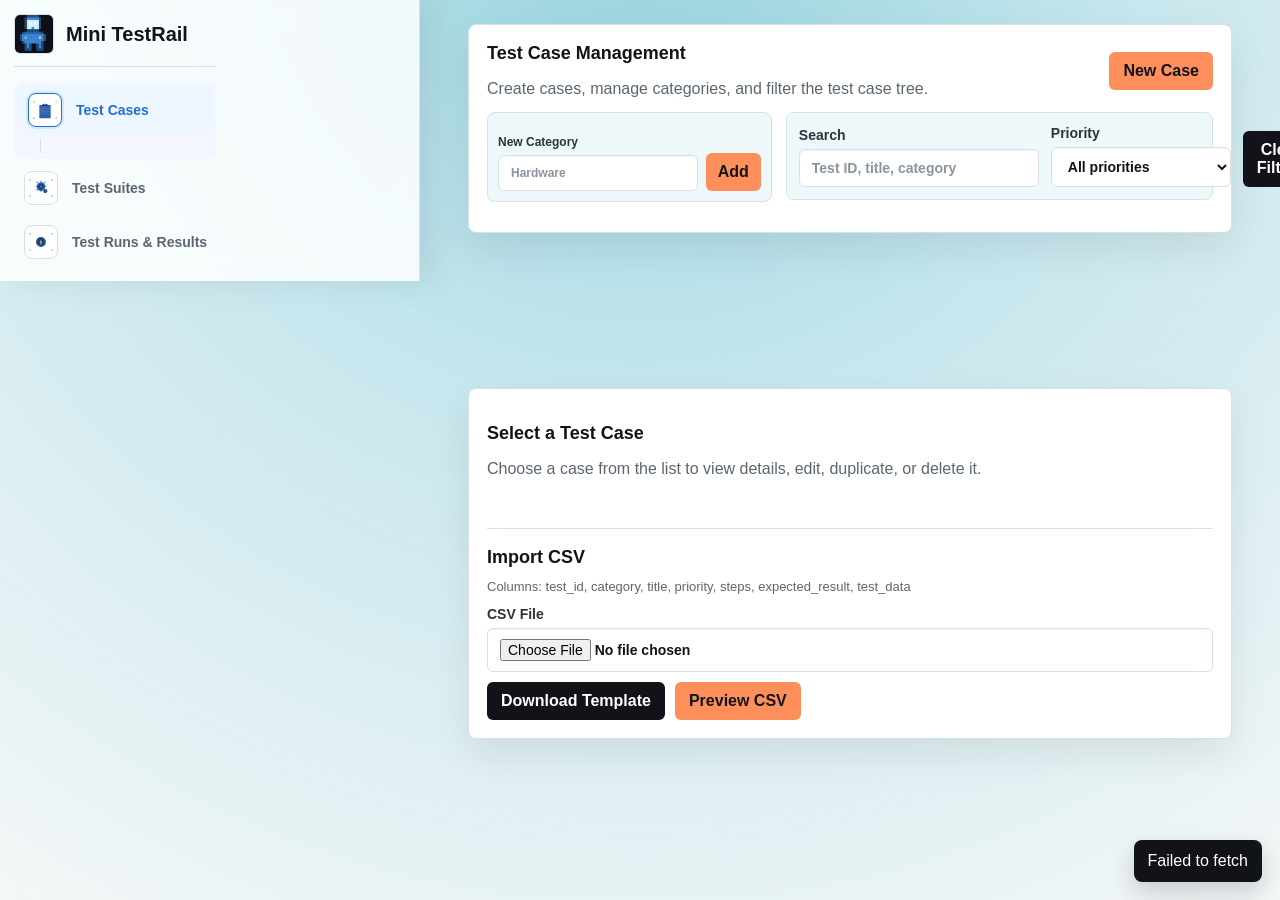
==== commit aba82ce3: "refine sidebar" ====
--- a/frontend/index.html
+++ b/frontend/index.html
@@ -18,28 +18,29 @@
             </div>
           </div>
           <nav class="topnav">
-            <a class="navItem active" href="index.html">
-              <span class="navIcon">TC</span>
-              <span>Test Cases</span>
-            </a>
+            <div class="navGroup active">
+              <a class="navItem active" href="index.html">
+            <span class="navIcon"><img src="assets/icon-test-case.svg" alt="" /></span>
+                <span>Test Cases</span>
+              </a>
+              <section class="panel caseNavigatorPane">
+                <div class="sectionHeader">
+                  <h2>Test Cases</h2>
+                  <span id="caseCount" class="muted"></span>
+                </div>
+                <div id="categoryTree" class="categoryTree"></div>
+              </section>
+            </div>
             <a class="navItem" href="suites.html">
-              <span class="navIcon">TS</span>
+            <span class="navIcon"><img src="assets/icon-test-suite.svg" alt="" /></span>
               <span>Test Suites</span>
             </a>
             <a class="navItem" href="executions.html">
-              <span class="navIcon">ER</span>
+            <span class="navIcon"><img src="assets/icon-test-execution.svg" alt="" /></span>
               <span>Test Runs & Results</span>
             </a>
           </nav>
         </header>
-
-        <section class="panel caseNavigatorPane">
-          <div class="sectionHeader">
-            <h2>Test Cases</h2>
-            <span id="caseCount" class="muted"></span>
-          </div>
-          <div id="categoryTree" class="categoryTree"></div>
-        </section>
       </aside>
 
       <main class="appMain caseWorkspace caseManagementWorkspace">
--- a/frontend/styles.css
+++ b/frontend/styles.css
@@ -168,29 +168,35 @@
 
 .navItem {
   display: grid;
-  grid-template-columns: 24px minmax(0, 1fr);
-  gap: 10px;
+  grid-template-columns: 36px minmax(0, 1fr);
+  gap: 12px;
   align-items: center;
 }
 
 .navIcon {
   display: inline-flex;
-  width: 22px;
-  height: 22px;
+  width: 34px;
+  height: 34px;
   align-items: center;
   justify-content: center;
-  border: 1px solid #cbd8e0;
-  border-radius: 5px;
-  color: #6c7782;
-  font-size: 9px;
-  font-weight: 900;
+  border: 1px solid #d3e0e6;
+  border-radius: 8px;
+  background: #ffffff;
+  padding: 3px;
   line-height: 1;
+}
+
+.navIcon img {
+  display: block;
+  width: 100%;
+  height: 100%;
+  object-fit: contain;
 }
 
 .topnav a.active .navIcon,
 .navGroup.active .navIcon {
   border-color: #1f70d1;
-  color: #1f70d1;
+  box-shadow: 0 0 0 2px rgb(31 112 209 / 12%);
 }
 
 .navGroup {
@@ -204,26 +210,8 @@
   background: #f4f7ff;
 }
 
-.navSubtree {
-  display: grid;
-  gap: 2px;
-  margin-left: 22px;
-  border-left: 1px solid #d8e2ea;
-  padding: 4px 0 4px 17px;
-}
-
-.navSubtree span {
-  border-radius: 7px;
-  padding: 7px 10px;
-  color: var(--muted);
-  font-size: 13px;
-  font-weight: 700;
-  line-height: 1.2;
-}
-
-.navSubtree span.active {
-  background: #dfeeff;
-  color: #1f70d1;
+.navGroup.collapsed > .panel {
+  display: none;
 }
 
 h1,
@@ -266,14 +254,14 @@
 
 .executionPageWorkspace {
   display: grid;
-  grid-template-columns: minmax(320px, 420px) minmax(0, 1fr);
+  grid-template-columns: minmax(0, 1fr);
   gap: 18px;
   align-items: start;
   padding: 24px clamp(16px, 4vw, 48px);
 }
 
 .executionManagementWorkspace {
-  grid-template-columns: minmax(320px, 360px) minmax(0, 1fr);
+  grid-template-columns: minmax(0, 1fr);
 }
 
 .suiteWorkspace {
@@ -389,14 +377,33 @@
 .appSidebar .suiteNavItem.selected,
 .appSidebar .executionNavItem:hover,
 .appSidebar .executionNavItem.selected,
-.appSidebar .caseTreeItem:hover,
-.appSidebar .caseTreeItem.selected {
+.appSidebar .caseTreeItem:hover {
   border-color: transparent;
   background: #eef6ff;
 }
 
+.appSidebar .caseTreeItem.selected {
+  border-color: #1f70d1;
+  background: #dcecff;
+  box-shadow:
+    inset 4px 0 0 #1f70d1,
+    0 8px 18px rgb(31 112 209 / 12%);
+}
+
+.appSidebar .caseTreeItem.selected .caseId,
+.appSidebar .caseTreeItem.selected strong {
+  color: #174f95;
+}
+
 .appSidebar .suiteNavItem {
-  padding: 8px 9px;
+  grid-template-columns: auto minmax(0, auto) minmax(0, 1fr) auto;
+  gap: 7px;
+  align-items: center;
+  padding: 7px 9px;
+}
+
+.appSidebar .suiteNavItem .navTypeLabel {
+  grid-column: auto;
 }
 
 .appSidebar .suiteNavItem strong {
@@ -407,12 +414,83 @@
   font-size: 12px;
 }
 
+.appSidebar .suiteTreeGroup {
+  display: grid;
+  gap: 2px;
+}
+
+.appSidebar .suiteTreeItems {
+  display: grid;
+  gap: 5px;
+  border-left: 1px solid #d8e2ea;
+  margin-left: 10px;
+  padding: 4px 0 4px 12px;
+}
+
+.appSidebar .suiteTreeCaseGroup,
+.appSidebar .suiteTreeCaseItems {
+  display: grid;
+  gap: 2px;
+}
+
+.appSidebar .suiteTreeCaseHeader {
+  display: grid;
+  grid-template-columns: minmax(0, 1fr) auto;
+  gap: 6px;
+  align-items: center;
+  padding: 5px 7px;
+  color: var(--muted);
+  font-size: 12px;
+  font-weight: 800;
+}
+
+.appSidebar .suiteTreeCaseHeader strong {
+  min-width: 22px;
+  border-radius: 999px;
+  padding: 2px 7px;
+  background: #ffffff;
+  text-align: center;
+  font-size: 11px;
+}
+
+.appSidebar .suiteTreeCaseItem {
+  display: grid;
+  grid-template-columns: minmax(78px, 0.85fr) minmax(0, 1.15fr);
+  gap: 7px;
+  align-items: center;
+  border-radius: 7px;
+  padding: 5px 7px;
+}
+
+.appSidebar .suiteTreeCaseItem:hover {
+  background: #eef6ff;
+}
+
+.appSidebar .suiteTreeCaseItem .caseId {
+  min-width: 0;
+  overflow-wrap: anywhere;
+  color: var(--muted);
+  font-size: 11px;
+  font-weight: 900;
+}
+
+.appSidebar .suiteTreeCaseItem strong {
+  min-width: 0;
+  overflow-wrap: anywhere;
+  font-size: 12px;
+  line-height: 1.2;
+}
+
 .appSidebar .executionNavItem {
   padding: 6px 7px;
 }
 
+.appSidebar .executionNavItem:not(.selected) .executionNavActions {
+  display: none;
+}
+
 .appSidebar .executionNavButton strong {
-  font-size: 14px;
+  font-size: 13px;
 }
 
 .appSidebar .executionNavActions button {
@@ -424,6 +502,142 @@
   margin-top: 2px;
   padding-top: 6px;
   padding-left: 18px;
+}
+
+.appSidebar .categoryTree {
+  gap: 4px;
+}
+
+.appSidebar .categoryRow {
+  grid-template-columns: minmax(0, 1fr);
+  gap: 3px;
+}
+
+.appSidebar .treeItem {
+  padding: 7px 9px;
+}
+
+.appSidebar .treeItem.hasToggle span:not(.categoryToggle) {
+  background: transparent;
+  padding: 0;
+}
+
+.appSidebar .treeItem strong {
+  min-width: 22px;
+  background: #ffffff;
+  font-size: 11px;
+}
+
+.appSidebar .categoryRow.active .treeItem,
+.appSidebar .treeItem:hover {
+  border-color: transparent;
+  background: #eef6ff;
+  color: #1f70d1;
+}
+
+.appSidebar .categoryActions {
+  justify-content: flex-start;
+  margin-left: 28px;
+  gap: 8px;
+}
+
+.appSidebar .categoryActions .iconButton {
+  min-height: 0;
+  border: 0;
+  padding: 2px 0;
+  background: transparent;
+  color: var(--muted);
+  font-size: 11px;
+  box-shadow: none;
+}
+
+.appSidebar .categoryActions .iconButton:hover {
+  background: transparent;
+  color: #1f70d1;
+}
+
+.appSidebar .categoryActions .dangerText:hover {
+  color: #a12b16;
+}
+
+.appSidebar .caseTreeItems {
+  gap: 2px;
+  border-left: 1px solid #d8e2ea;
+  margin-left: 10px;
+  padding-left: 12px;
+}
+
+.appSidebar .caseTreeItem {
+  grid-template-columns: minmax(88px, 0.85fr) minmax(0, 1.15fr);
+  gap: 7px;
+  padding: 6px 8px;
+}
+
+.appSidebar .caseTreeItem .priority {
+  display: none;
+}
+
+.appSidebar .caseTreeItem .caseId {
+  font-size: 11px;
+}
+
+.appSidebar .caseTreeItem strong {
+  font-size: 12px;
+}
+
+.appSidebar .navGroup > .panel {
+  margin: 0 0 2px 22px;
+  border: 0;
+  border-left: 1px solid #d8e2ea;
+  border-radius: 0;
+  padding: 4px 0 4px 16px;
+  background: transparent;
+  box-shadow: none;
+}
+
+.appSidebar .navGroup > .caseNavigatorPane,
+.appSidebar .navGroup > .executionNavigatorPane,
+.appSidebar .navGroup > .suiteNavigatorPane {
+  position: static;
+  max-height: none;
+  overflow: visible;
+}
+
+.appSidebar .navGroup > .panel > .sectionHeader {
+  min-height: 0;
+  margin-bottom: 6px;
+  padding: 0 0 0 2px;
+}
+
+.appSidebar .navGroup > .panel > .sectionHeader h2 {
+  display: none;
+}
+
+.appSidebar .navGroup > .panel > .sectionHeader .muted {
+  margin-left: auto;
+  font-size: 11px;
+  font-weight: 800;
+}
+
+.appSidebar .navGroup > .executionNavigatorPane > .sectionHeader {
+  align-items: stretch;
+}
+
+.appSidebar .navGroup > .executionNavigatorPane .headerActions {
+  display: grid;
+  grid-template-columns: 1fr;
+  gap: 6px;
+  width: 100%;
+}
+
+.appSidebar .navGroup > .executionNavigatorPane .headerActions .muted {
+  justify-self: end;
+}
+
+.appSidebar .navGroup > .executionNavigatorPane .headerActions button {
+  width: 100%;
+  padding: 7px 9px;
+  font-size: 12px;
 }
 
 .appMain .caseDetailPane,
@@ -440,7 +654,25 @@
   gap: 14px;
 }
 
+.suiteToolsPane {
+  display: grid;
+  gap: 14px;
+}
+
+.executionToolsPane {
+  display: grid;
+  gap: 14px;
+}
+
 .caseToolsPane .sectionHeader p {
+  margin-bottom: 0;
+}
+
+.suiteToolsPane .sectionHeader p {
+  margin-bottom: 0;
+}
+
+.executionToolsPane .sectionHeader p {
   margin-bottom: 0;
 }
 
@@ -887,6 +1119,10 @@
 .caseTreeItem:hover,
 .caseTreeItem.selected {
   border-color: var(--accent);
+  background: #e5f1ff;
+}
+
+.caseTreeItem:hover:not(.selected) {
   background: #fff9f5;
 }
 
@@ -1062,22 +1298,22 @@
   grid-template-columns: minmax(0, 1fr) auto;
   gap: 6px;
   align-items: stretch;
-  border: 1px solid var(--line);
-  border-radius: 8px;
-  padding: 9px;
-  background: #ffffff;
+  border: 1px solid transparent;
+  border-radius: 7px;
+  padding: 6px;
+  background: transparent;
 }
 
 .executionNavItem:hover,
 .executionNavItem.selected {
-  border-color: var(--accent);
-  background: #fff9f5;
+  border-color: transparent;
+  background: #eef6ff;
 }
 
 .executionNavButton {
   display: grid;
-  grid-template-columns: auto minmax(0, 1fr);
-  gap: 5px 9px;
+  grid-template-columns: auto minmax(0, auto) minmax(0, 1fr);
+  gap: 5px 7px;
   min-width: 0;
   padding: 4px 2px;
   border-radius: 6px;
@@ -1089,7 +1325,7 @@
 
 .executionNavButton strong,
 .executionNavButton .navTypeLabel {
-  grid-column: 2;
+  grid-column: auto;
 }
 
 .navTypeLabel {
@@ -1118,14 +1354,7 @@
 }
 
 .suiteNavList,
-.suiteCaseList,
-.suiteCaseGroup,
-.suiteCaseItems,
-.suiteCasePicker,
-.selectedSuiteCases,
-.selectedSuiteCaseList,
-.selectedSuiteCaseGroup,
-.selectedSuiteCaseItems {
+.suiteCasePicker {
   display: grid;
   gap: 10px;
 }
@@ -1137,92 +1366,8 @@
   background: #eef7fa;
 }
 
-.selectedSuiteCases {
-  border: 1px solid var(--line);
-  border-radius: 8px;
-  padding: 10px;
-  background: #ffffff;
-}
-
-.formSectionHeader.compact {
-  gap: 8px;
-}
-
-.formSectionHeader.compact h4 {
-  margin: 0;
-  font-size: 15px;
-}
-
-.formSectionHeader.compact span {
-  font-size: 12px;
-}
-
-.selectedSuiteCaseList {
-  max-height: 280px;
-  overflow: auto;
-}
-
-.selectedSuiteCaseHeader {
-  display: flex;
-  gap: 10px;
-  align-items: center;
-  justify-content: space-between;
-}
-
-.selectedSuiteCaseHeader strong {
-  width: fit-content;
-  border-radius: 999px;
-  padding: 5px 12px;
-  background: #e8f5f8;
-  color: #25313a;
-  font-size: 15px;
-}
-
-.selectedSuiteCaseHeader span {
-  border-radius: 999px;
-  padding: 3px 9px;
-  background: #f3f8fa;
-  color: var(--muted);
-  font-size: 12px;
-  font-weight: 900;
-}
-
-.selectedSuiteCaseRow {
-  display: grid;
-  grid-template-columns: 180px minmax(0, 1fr) auto auto;
-  gap: 8px;
-  align-items: center;
-  border: 1px solid var(--line);
-  border-radius: 8px;
-  padding: 8px;
-  background: var(--panel-soft);
-}
-
-.selectedSuiteCaseRow .caseId,
-.selectedSuiteCaseRow strong {
-  min-width: 0;
-  overflow-wrap: anywhere;
-}
-
-.selectedSuiteCaseRow .caseId {
-  color: var(--muted);
-  font-size: 12px;
-  font-weight: 900;
-}
-
-.selectedSuiteCaseRow strong {
-  font-size: 13px;
-  justify-self: start;
-  line-height: 1.2;
-}
-
-.selectedSuiteCaseRow .iconButton {
-  padding: 6px 10px;
-  font-size: 12px;
-}
-
 .suiteCasePicker .checklist {
-  max-height: 320px;
+  max-height: min(62vh, 720px);
 }
 
 .suitePickerPanel {
@@ -1278,43 +1423,9 @@
   margin-top: 18px;
 }
 
-.suiteCaseList {
-  margin-bottom: 18px;
-  padding-bottom: 18px;
-  border-bottom: 1px solid var(--line);
-}
-
-.suiteCaseRow {
-  display: grid;
-  grid-template-columns: 180px minmax(0, 1fr) auto;
-  gap: 10px;
-  align-items: center;
-  border: 1px solid var(--line);
-  border-radius: 8px;
-  padding: 9px 10px;
-  background: var(--panel-soft);
-}
-
-.suiteCaseRow .caseId,
-.suiteCaseRow strong {
-  min-width: 0;
-  overflow-wrap: anywhere;
-}
-
-.suiteCaseRow .caseId {
-  color: var(--muted);
-  font-size: 12px;
-  font-weight: 800;
-}
-
-.suiteCaseRow strong {
-  font-size: 13px;
-  justify-self: start;
-}
-
 .executionNavButton strong {
   color: #111318;
-  font-size: 18px;
+  font-size: 13px;
   font-weight: 900;
   line-height: 1.15;
 }
@@ -1342,11 +1453,10 @@
 .executionNavTree {
   grid-column: 1 / -1;
   display: grid;
-  gap: 8px;
-  border-top: 1px solid var(--line);
-  margin-top: 4px;
-  padding-top: 10px;
-  padding-left: 10px;
+  gap: 6px;
+  border-left: 1px solid #d8e2ea;
+  margin: 2px 0 0 10px;
+  padding: 4px 0 4px 12px;
 }
 
 .executionNavTree .muted {
@@ -1356,18 +1466,18 @@
 
 .executionNavGroup {
   display: grid;
+  gap: 3px;
+}
+
+.executionNavGroupHeader {
+  display: grid;
+  grid-template-columns: minmax(0, 1fr) auto;
+  align-items: center;
   gap: 6px;
-}
-
-.executionNavGroupHeader {
-  display: flex;
-  align-items: center;
-  justify-content: space-between;
-  gap: 8px;
-  color: var(--muted);
-  font-size: 11px;
+  padding: 5px 7px;
+  color: var(--muted);
+  font-size: 12px;
   font-weight: 800;
-  text-transform: uppercase;
 }
 
 .executionNavGroupHeader strong {
@@ -1384,19 +1494,19 @@
 
 .executionNavGroupItems {
   display: grid;
-  gap: 6px;
+  gap: 2px;
 }
 
 .executionNavResultItem {
   display: grid;
-  grid-template-columns: 18px minmax(0, 1fr) auto;
+  grid-template-columns: 16px minmax(70px, 0.8fr) auto;
   gap: 6px 8px;
   align-items: center;
   width: 100%;
-  border: 1px solid var(--line);
-  border-radius: 8px;
-  padding: 7px 8px;
-  background: #f8fbfc;
+  border: 1px solid transparent;
+  border-radius: 7px;
+  padding: 5px 7px;
+  background: transparent;
   color: var(--text);
   text-align: left;
   box-shadow: none;
@@ -1411,8 +1521,8 @@
 
 .executionNavResultItem:hover,
 .executionNavResultItem.selected {
-  border-color: var(--accent);
-  background: #fff9f5;
+  border-color: transparent;
+  background: #eef6ff;
 }
 
 .executionNavResultItem .caseId {
@@ -1428,7 +1538,7 @@
   grid-column: 2 / -1;
   min-width: 0;
   color: #2f3942;
-  font-size: 13px;
+  font-size: 12px;
   font-weight: 700;
   line-height: 1.25;
   overflow-wrap: anywhere;
@@ -1463,10 +1573,6 @@
   font-size: 16px;
 }
 
-.runSummaryPane {
-  grid-column: 1 / -1;
-}
-
 .historyPane {
   grid-column: 1 / -1;
 }
@@ -1480,30 +1586,31 @@
 }
 
 .summaryShortcut {
-  display: flex;
-  align-items: center;
-  justify-content: space-between;
-  gap: 12px;
-  width: 100%;
-  border: 0;
-  padding: 0;
-  background: transparent;
+  display: inline-flex;
+  align-items: center;
+  justify-content: center;
+  gap: 8px;
+  width: auto;
   color: var(--text);
-  text-align: left;
 }
 
 .summaryShortcut span {
-  font-size: 16px;
+  font-size: inherit;
   font-weight: 800;
 }
 
 .summaryShortcut small {
-  text-align: right;
+  font-size: 12px;
+  font-weight: 700;
+  line-height: 1.2;
+  white-space: nowrap;
 }
 
 .summaryShortcut:hover,
 .summaryShortcut.active {
-  color: var(--accent);
+  border-color: #1f70d1;
+  background: #eef6ff;
+  color: #1f70d1;
 }
 
 .historyPane .history {
@@ -1845,7 +1952,8 @@
 }
 
 .passRatePanel,
-.statusChart {
+.statusChart,
+.failedCategoryPanel {
   border: 1px solid var(--line);
   border-radius: 8px;
   padding: 16px;
@@ -1860,7 +1968,9 @@
 }
 
 .passRatePanel strong,
-.statusChart > strong {
+.statusChart > strong,
+.failedCategoryPanel > strong,
+.summaryPanelHeader strong {
   display: block;
   margin-bottom: 8px;
   font-size: 15px;
@@ -1880,17 +1990,98 @@
   border-radius: 50%;
   background:
     radial-gradient(circle at center, var(--panel-soft) 0 57%, transparent 58%),
-    conic-gradient(var(--pass) var(--pass-rate), #dce8ec 0);
+    conic-gradient(var(--donut-segments, #dce8ec 0 100%));
 }
 
 .passRateDonut span {
-  font-size: 24px;
+  display: inline-flex;
+  align-items: center;
+  justify-content: center;
+  min-width: 56px;
+  font-size: 22px;
+  font-variant-numeric: tabular-nums;
+  font-weight: 800;
+  line-height: 1;
+  text-align: center;
+}
+
+.statusChart {
+  display: grid;
+  gap: 12px;
+}
+
+.failedCategoryPanel {
+  display: grid;
+  gap: 12px;
+}
+
+.failedCategoryPanel .muted {
+  margin-bottom: 0;
+}
+
+.summaryPanelHeader {
+  display: flex;
+  gap: 12px;
+  align-items: center;
+  justify-content: space-between;
+}
+
+.summaryPanelHeader strong {
+  margin-bottom: 0;
+}
+
+.summaryPanelHeader span {
+  border-radius: 999px;
+  padding: 4px 9px;
+  background: #fde7e9;
+  color: #a2191f;
+  font-size: 12px;
+  font-weight: 800;
+}
+
+.failedCategoryList {
+  display: grid;
+  gap: 10px;
+}
+
+.failedCategoryRow {
+  display: grid;
+  gap: 6px;
+}
+
+.failedCategoryMeta {
+  display: flex;
+  gap: 12px;
+  align-items: center;
+  justify-content: space-between;
+  color: var(--muted);
+  font-size: 13px;
   font-weight: 700;
 }
 
-.statusChart {
-  display: grid;
-  gap: 12px;
+.failedCategoryMeta strong {
+  min-width: 0;
+  color: var(--text);
+  overflow-wrap: anywhere;
+}
+
+.failedCategoryRow small {
+  color: #a2191f;
+  font-size: 12px;
+  font-weight: 800;
+}
+
+.failedCategoryTrack {
+  height: 10px;
+  overflow: hidden;
+  border-radius: 999px;
+  background: #f6d6d9;
+}
+
+.failedCategoryFill {
+  height: 100%;
+  border-radius: inherit;
+  background: var(--fail);
 }
 
 .statusBarRow {
@@ -2079,7 +2270,6 @@
   .suiteDetailPane,
   .executionDetailPane,
   .executionCreatorPane,
-  .runSummaryPane,
   .resultDetailPane,
   .historyPane {
     position: static;
@@ -2097,15 +2287,6 @@
 
   .caseTreeItem .priority {
     grid-column: auto;
-  }
-
-  .selectedSuiteCaseRow {
-    grid-template-columns: 1fr;
-  }
-
-  .selectedSuiteCaseRow .priority,
-  .selectedSuiteCaseRow .iconButton {
-    width: fit-content;
   }
 
   .stepsTableHeader {
@@ -2162,8 +2343,7 @@
   }
 
   .executionNavItem,
-  .executionWorkspace,
-  .suiteCaseRow {
+  .executionWorkspace {
     grid-template-columns: 1fr;
   }
 
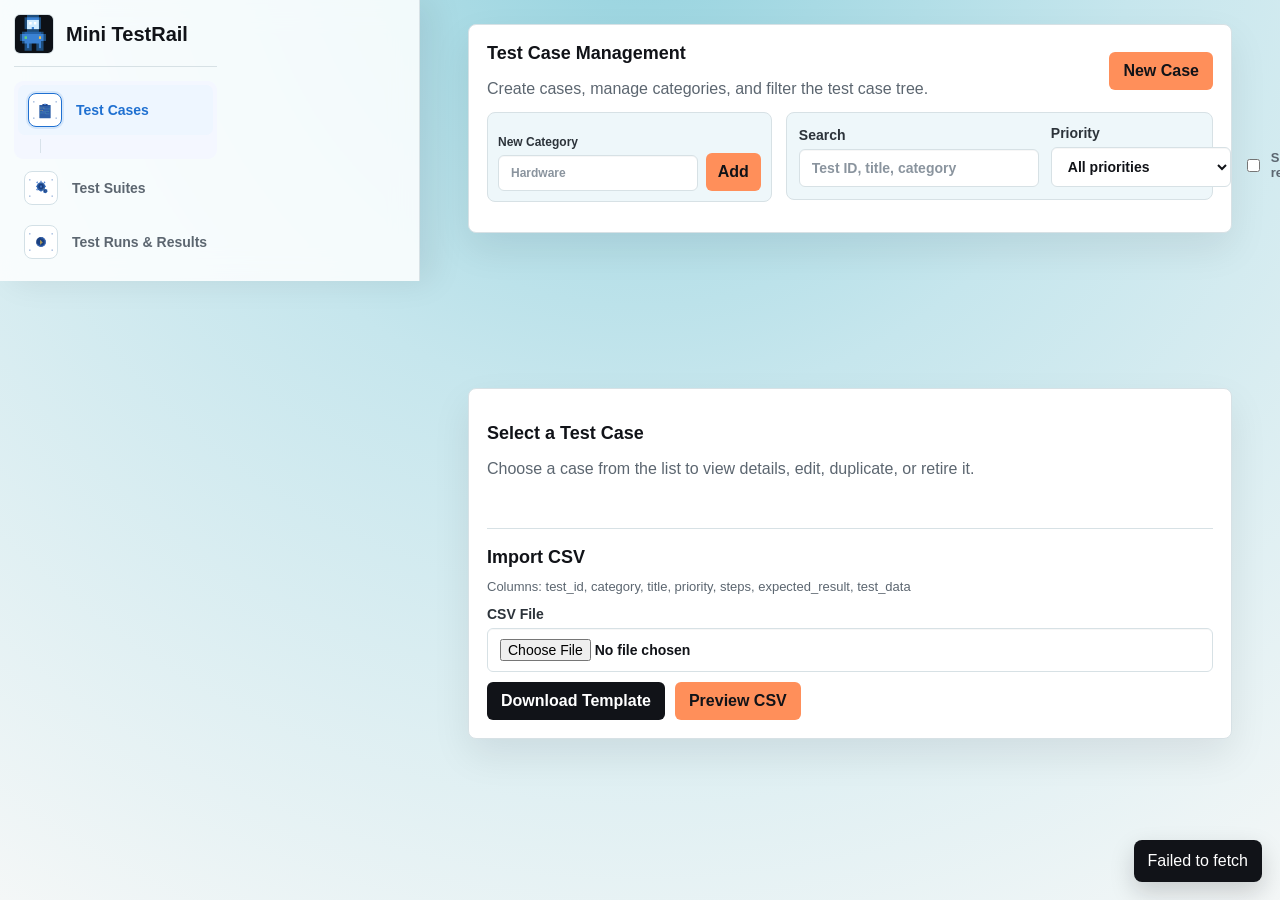
==== commit 0a96d375: "soft delete test cases" ====
--- a/frontend/index.html
+++ b/frontend/index.html
@@ -77,6 +77,10 @@
                   <option value="Low">Low</option>
                 </select>
               </label>
+              <label class="inlineToggle">
+                <input id="showRetiredCasesToggle" type="checkbox" />
+                Show retired
+              </label>
               <button id="clearCaseFiltersButton" class="secondary" type="button">Clear Filters</button>
             </div>
           </div>
@@ -85,19 +89,24 @@
         <aside class="panel caseDetailPane">
           <div id="caseDetailEmpty" class="emptyState">
             <h2>Select a Test Case</h2>
-            <p class="muted">Choose a case from the list to view details, edit, duplicate, or delete it.</p>
+            <p class="muted">Choose a case from the list to view details, edit, duplicate, or retire it.</p>
           </div>
 
           <div id="caseDetailContent" hidden>
             <div class="sectionHeader">
               <h2 id="selectedCaseTitle">Test Case Detail</h2>
-              <span id="selectedCasePriority"></span>
+              <div class="headerActions">
+                <span id="selectedCasePriority"></span>
+                <button id="deleteSelectedCaseButton" class="danger" type="button">Retire Case</button>
+                <button id="restoreSelectedCaseButton" class="secondary" type="button" hidden>
+                  Restore Case
+                </button>
+              </div>
             </div>
             <div id="caseDetailBody" class="caseDetailBody"></div>
             <div class="formActions detailActions">
               <button id="editSelectedCaseButton" class="secondary" type="button">Edit</button>
               <button id="duplicateSelectedCaseButton" class="secondary" type="button">Duplicate</button>
-              <button id="deleteSelectedCaseButton" class="danger" type="button">Delete</button>
             </div>
           </div>
 
--- a/frontend/styles.css
+++ b/frontend/styles.css
@@ -1,2370 +1,11 @@
-:root {
-  --bg: #d9edf3;
-  --panel: #ffffff;
-  --panel-soft: #f8fbfc;
-  --field: #ffffff;
-  --text: #111318;
-  --muted: #5c6670;
-  --line: #d7e1e5;
-  --accent: #ff8f5a;
-  --accent-dark: #f27b43;
-  --pass: #24a148;
-  --fail: #da1e28;
-  --blocked: #f1a000;
-  --skipped: #697077;
-  --not-run: #8d99a6;
-}
-
-* {
-  box-sizing: border-box;
-}
-
-body {
-  margin: 0;
-  background:
-    radial-gradient(circle at 50% -10%, #94d2de 0, #c6e6ed 42%, #f4f7f7 100%);
-  background-attachment: fixed;
-  color: var(--text);
-  font-family: Arial, Helvetica, sans-serif;
-}
-
-.appShell {
-  display: grid;
-  grid-template-columns: minmax(340px, 420px) minmax(0, 1fr);
-  min-height: 100vh;
-}
-
-.appSidebar {
-  position: sticky;
-  top: 0;
-  display: grid;
-  align-self: start;
-  max-height: 100vh;
-  gap: 12px;
-  overflow: auto;
-  border-right: 1px solid var(--line);
-  padding: 14px;
-  background: rgb(255 255 255 / 84%);
-  box-shadow: 12px 0 32px rgb(17 19 24 / 8%);
-  backdrop-filter: blur(14px);
-}
-
-.appMain {
-  min-width: 0;
-  padding: 24px clamp(16px, 4vw, 48px);
-}
-
-.appMain.caseWorkspace,
-.appMain.executionPageWorkspace,
-.appMain.suiteWorkspace {
-  grid-template-columns: minmax(0, 1fr);
-  padding: 24px clamp(16px, 4vw, 48px);
-}
-
-.topbar {
-  display: flex;
-  align-items: center;
-  justify-content: space-between;
-  gap: 12px;
-  padding: 12px clamp(16px, 4vw, 48px);
-  background: rgb(255 255 255 / 76%);
-  border-bottom: 1px solid var(--line);
-  box-shadow: 0 10px 28px rgb(17 19 24 / 7%);
-  backdrop-filter: blur(14px);
-}
-
-.appSidebar .topbar {
-  display: grid;
-  gap: 12px;
-  border: 0;
-  padding: 0;
-  background: transparent;
-  box-shadow: none;
-  backdrop-filter: none;
-}
-
-.appSidebar .brand {
-  border-bottom: 1px solid var(--line);
-  padding-bottom: 12px;
-  margin-bottom: 2px;
-}
-
-.brand {
-  display: flex;
-  align-items: center;
-  gap: 12px;
-}
-
-.brandIcon {
-  width: 40px;
-  height: 40px;
-  border: 1px solid var(--line);
-  border-radius: 6px;
-  object-fit: cover;
-  flex: 0 0 40px;
-}
-
-.topnav {
-  display: flex;
-  align-items: center;
-  gap: 6px;
-  flex-wrap: wrap;
-  justify-content: flex-end;
-}
-
-.topnav a {
-  border: 1px solid transparent;
-  border-radius: 6px;
-  padding: 10px 14px;
-  background: #ffffff;
-  color: var(--muted);
-  text-decoration: none;
-  font-weight: 700;
-  box-shadow: inset 0 -1px 0 rgb(17 19 24 / 6%);
-}
-
-.topnav a:hover {
-  border-color: #b9ccd3;
-  color: var(--text);
-}
-
-.topnav a.active {
-  border-color: #111318;
-  background: #111318;
-  color: #ffffff;
-  box-shadow: 0 6px 14px rgb(17 19 24 / 18%);
-}
-
-.appSidebar .topnav {
-  display: grid;
-  grid-template-columns: 1fr;
-  align-items: stretch;
-  justify-content: stretch;
-  width: 100%;
-  gap: 4px;
-  padding: 0;
-}
-
-.appSidebar .topnav a {
-  width: 100%;
-  min-height: 0;
-  border: 0;
-  border-radius: 7px;
-  padding: 8px 10px;
-  background: transparent;
-  font-size: 14px;
-  font-weight: 700;
-  line-height: 1.2;
-  text-align: left;
-  box-shadow: none;
-}
-
-.appSidebar .topnav a:hover,
-.appSidebar .topnav a.active {
-  background: #eef6ff;
-  color: #1f70d1;
-  box-shadow: none;
-}
-
-.navItem {
-  display: grid;
-  grid-template-columns: 36px minmax(0, 1fr);
-  gap: 12px;
-  align-items: center;
-}
-
-.navIcon {
-  display: inline-flex;
-  width: 34px;
-  height: 34px;
-  align-items: center;
-  justify-content: center;
-  border: 1px solid #d3e0e6;
-  border-radius: 8px;
-  background: #ffffff;
-  padding: 3px;
-  line-height: 1;
-}
-
-.navIcon img {
-  display: block;
-  width: 100%;
-  height: 100%;
-  object-fit: contain;
-}
-
-.topnav a.active .navIcon,
-.navGroup.active .navIcon {
-  border-color: #1f70d1;
-  box-shadow: 0 0 0 2px rgb(31 112 209 / 12%);
-}
-
-.navGroup {
-  display: grid;
-  gap: 4px;
-  border-radius: 9px;
-}
-
-.navGroup.active {
-  padding: 4px;
-  background: #f4f7ff;
-}
-
-.navGroup.collapsed > .panel {
-  display: none;
-}
-
-h1,
-h2,
-h3,
-p {
-  margin-top: 0;
-}
-
-h1 {
-  margin-bottom: 0;
-  font-size: 20px;
-}
-
-h2 {
-  margin-bottom: 16px;
-  font-size: 18px;
-}
-
-.topbar p,
-.muted {
-  color: var(--muted);
-}
-
-.topbar p {
-  display: none;
-}
-
-.caseWorkspace {
-  display: grid;
-  grid-template-columns: minmax(320px, 420px) minmax(0, 1fr);
-  gap: 18px;
-  align-items: start;
-  padding: 24px clamp(16px, 4vw, 48px);
-}
-
-.caseManagementWorkspace {
-  grid-template-columns: minmax(360px, 460px) minmax(0, 1fr);
-}
-
-.executionPageWorkspace {
-  display: grid;
-  grid-template-columns: minmax(0, 1fr);
-  gap: 18px;
-  align-items: start;
-  padding: 24px clamp(16px, 4vw, 48px);
-}
-
-.executionManagementWorkspace {
-  grid-template-columns: minmax(0, 1fr);
-}
-
-.suiteWorkspace {
-  display: grid;
-  grid-template-columns: minmax(300px, 360px) minmax(0, 1fr);
-  gap: 18px;
-  align-items: start;
-  padding: 24px clamp(16px, 4vw, 48px);
-}
-
-.panel {
-  background: var(--panel);
-  border: 1px solid var(--line);
-  border-radius: 8px;
-  padding: 18px;
-  box-shadow: 0 16px 38px rgb(17 19 24 / 8%);
-}
-
-[hidden] {
-  display: none !important;
-}
-
-.caseNavigatorPane,
-.caseDetailPane,
-.executionNavigatorPane,
-.suiteNavigatorPane,
-.suiteDetailPane {
-  position: sticky;
-  top: 78px;
-}
-
-.caseNavigatorPane {
-  min-width: 0;
-}
-
-.caseNavigatorPane,
-.caseDetailPane,
-.executionNavigatorPane,
-.suiteNavigatorPane,
-.suiteDetailPane {
-  max-height: calc(100vh - 102px);
-  overflow: auto;
-}
-
-.appSidebar .caseNavigatorPane,
-.appSidebar .executionNavigatorPane,
-.appSidebar .suiteNavigatorPane {
-  position: static;
-  margin-left: 22px;
-  border: 0;
-  border-left: 1px solid #d8e2ea;
-  border-radius: 0;
-  padding: 10px 0 0 16px;
-  background: transparent;
-  max-height: none;
-  overflow: visible;
-}
-
-.appSidebar .panel {
-  border-radius: 8px;
-  padding: 14px;
-  box-shadow: none;
-}
-
-.appSidebar .sectionHeader {
-  gap: 8px;
-  margin-bottom: 10px;
-}
-
-.appSidebar h2 {
-  margin-bottom: 0;
-  font-size: 17px;
-}
-
-.appSidebar .caseNavigatorPane > .sectionHeader,
-.appSidebar .executionNavigatorPane > .sectionHeader,
-.appSidebar .suiteNavigatorPane > .sectionHeader {
-  padding: 0 0 2px;
-}
-
-.appSidebar .caseNavigatorPane > .sectionHeader h2,
-.appSidebar .executionNavigatorPane > .sectionHeader h2,
-.appSidebar .suiteNavigatorPane > .sectionHeader h2 {
-  color: var(--muted);
-  font-size: 13px;
-  font-weight: 900;
-  text-transform: uppercase;
-}
-
-.appSidebar .caseNavigatorPane > .sectionHeader .muted,
-.appSidebar .executionNavigatorPane > .sectionHeader .muted,
-.appSidebar .suiteNavigatorPane > .sectionHeader .muted {
-  font-size: 12px;
-  font-weight: 800;
-}
-
-.appSidebar .executionToolbar {
-  border: 0;
-  border-radius: 7px;
-  padding: 8px;
-  background: #eef7fa;
-}
-
-.appSidebar .suiteNavItem,
-.appSidebar .executionNavItem,
-.appSidebar .caseTreeItem {
-  border-color: transparent;
-  border-radius: 7px;
-  background: transparent;
-}
-
-.appSidebar .suiteNavItem:hover,
-.appSidebar .suiteNavItem.selected,
-.appSidebar .executionNavItem:hover,
-.appSidebar .executionNavItem.selected,
-.appSidebar .caseTreeItem:hover {
-  border-color: transparent;
-  background: #eef6ff;
-}
-
-.appSidebar .caseTreeItem.selected {
-  border-color: #1f70d1;
-  background: #dcecff;
-  box-shadow:
-    inset 4px 0 0 #1f70d1,
-    0 8px 18px rgb(31 112 209 / 12%);
-}
-
-.appSidebar .caseTreeItem.selected .caseId,
-.appSidebar .caseTreeItem.selected strong {
-  color: #174f95;
-}
-
-.appSidebar .suiteNavItem {
-  grid-template-columns: auto minmax(0, auto) minmax(0, 1fr) auto;
-  gap: 7px;
-  align-items: center;
-  padding: 7px 9px;
-}
-
-.appSidebar .suiteNavItem .navTypeLabel {
-  grid-column: auto;
-}
-
-.appSidebar .suiteNavItem strong {
-  font-size: 13px;
-}
-
-.appSidebar .suiteNavItem small {
-  font-size: 12px;
-}
-
-.appSidebar .suiteTreeGroup {
-  display: grid;
-  gap: 2px;
-}
-
-.appSidebar .suiteTreeItems {
-  display: grid;
-  gap: 5px;
-  border-left: 1px solid #d8e2ea;
-  margin-left: 10px;
-  padding: 4px 0 4px 12px;
-}
-
-.appSidebar .suiteTreeCaseGroup,
-.appSidebar .suiteTreeCaseItems {
-  display: grid;
-  gap: 2px;
-}
-
-.appSidebar .suiteTreeCaseHeader {
-  display: grid;
-  grid-template-columns: minmax(0, 1fr) auto;
-  gap: 6px;
-  align-items: center;
-  padding: 5px 7px;
-  color: var(--muted);
-  font-size: 12px;
-  font-weight: 800;
-}
-
-.appSidebar .suiteTreeCaseHeader strong {
-  min-width: 22px;
-  border-radius: 999px;
-  padding: 2px 7px;
-  background: #ffffff;
-  text-align: center;
-  font-size: 11px;
-}
-
-.appSidebar .suiteTreeCaseItem {
-  display: grid;
-  grid-template-columns: minmax(78px, 0.85fr) minmax(0, 1.15fr);
-  gap: 7px;
-  align-items: center;
-  border-radius: 7px;
-  padding: 5px 7px;
-}
-
-.appSidebar .suiteTreeCaseItem:hover {
-  background: #eef6ff;
-}
-
-.appSidebar .suiteTreeCaseItem .caseId {
-  min-width: 0;
-  overflow-wrap: anywhere;
-  color: var(--muted);
-  font-size: 11px;
-  font-weight: 900;
-}
-
-.appSidebar .suiteTreeCaseItem strong {
-  min-width: 0;
-  overflow-wrap: anywhere;
-  font-size: 12px;
-  line-height: 1.2;
-}
-
-.appSidebar .executionNavItem {
-  padding: 6px 7px;
-}
-
-.appSidebar .executionNavItem:not(.selected) .executionNavActions {
-  display: none;
-}
-
-.appSidebar .executionNavButton strong {
-  font-size: 13px;
-}
-
-.appSidebar .executionNavActions button {
-  padding: 5px 8px;
-}
-
-.appSidebar .executionNavTree {
-  border-top: 0;
-  margin-top: 2px;
-  padding-top: 6px;
-  padding-left: 18px;
-}
-
-.appSidebar .categoryTree {
-  gap: 4px;
-}
-
-.appSidebar .categoryRow {
-  grid-template-columns: minmax(0, 1fr);
-  gap: 3px;
-}
-
-.appSidebar .treeItem {
-  padding: 7px 9px;
-}
-
-.appSidebar .treeItem.hasToggle span:not(.categoryToggle) {
-  background: transparent;
-  padding: 0;
-}
-
-.appSidebar .treeItem strong {
-  min-width: 22px;
-  background: #ffffff;
-  font-size: 11px;
-}
-
-.appSidebar .categoryRow.active .treeItem,
-.appSidebar .treeItem:hover {
-  border-color: transparent;
-  background: #eef6ff;
-  color: #1f70d1;
-}
-
-.appSidebar .categoryActions {
-  justify-content: flex-start;
-  margin-left: 28px;
-  gap: 8px;
-}
-
-.appSidebar .categoryActions .iconButton {
-  min-height: 0;
-  border: 0;
-  padding: 2px 0;
-  background: transparent;
-  color: var(--muted);
-  font-size: 11px;
-  box-shadow: none;
-}
-
-.appSidebar .categoryActions .iconButton:hover {
-  background: transparent;
-  color: #1f70d1;
-}
-
-.appSidebar .categoryActions .dangerText:hover {
-  color: #a12b16;
-}
-
-.appSidebar .caseTreeItems {
-  gap: 2px;
-  border-left: 1px solid #d8e2ea;
-  margin-left: 10px;
-  padding-left: 12px;
-}
-
-.appSidebar .caseTreeItem {
-  grid-template-columns: minmax(88px, 0.85fr) minmax(0, 1.15fr);
-  gap: 7px;
-  padding: 6px 8px;
-}
-
-.appSidebar .caseTreeItem .priority {
-  display: none;
-}
-
-.appSidebar .caseTreeItem .caseId {
-  font-size: 11px;
-}
-
-.appSidebar .caseTreeItem strong {
-  font-size: 12px;
-}
-
-.appSidebar .navGroup > .panel {
-  margin: 0 0 2px 22px;
-  border: 0;
-  border-left: 1px solid #d8e2ea;
-  border-radius: 0;
-  padding: 4px 0 4px 16px;
-  background: transparent;
-  box-shadow: none;
-}
-
-.appSidebar .navGroup > .caseNavigatorPane,
-.appSidebar .navGroup > .executionNavigatorPane,
-.appSidebar .navGroup > .suiteNavigatorPane {
-  position: static;
-  max-height: none;
-  overflow: visible;
-}
-
-.appSidebar .navGroup > .panel > .sectionHeader {
-  min-height: 0;
-  margin-bottom: 6px;
-  padding: 0 0 0 2px;
-}
-
-.appSidebar .navGroup > .panel > .sectionHeader h2 {
-  display: none;
-}
-
-.appSidebar .navGroup > .panel > .sectionHeader .muted {
-  margin-left: auto;
-  font-size: 11px;
-  font-weight: 800;
-}
-
-.appSidebar .navGroup > .executionNavigatorPane > .sectionHeader {
-  align-items: stretch;
-}
-
-.appSidebar .navGroup > .executionNavigatorPane .headerActions {
-  display: grid;
-  grid-template-columns: 1fr;
-  gap: 6px;
-  width: 100%;
-}
-
-.appSidebar .navGroup > .executionNavigatorPane .headerActions .muted {
-  justify-self: end;
-}
-
-.appSidebar .navGroup > .executionNavigatorPane .headerActions button {
-  width: 100%;
-  padding: 7px 9px;
-  font-size: 12px;
-}
-
-.appMain .caseDetailPane,
-.appMain .executionDetailPane,
-.appMain .executionCreatorPane,
-.appMain .suiteDetailPane,
-.appMain .resultDetailPane {
-  top: 24px;
-  max-height: calc(100vh - 48px);
-}
-
-.caseToolsPane {
-  display: grid;
-  gap: 14px;
-}
-
-.suiteToolsPane {
-  display: grid;
-  gap: 14px;
-}
-
-.executionToolsPane {
-  display: grid;
-  gap: 14px;
-}
-
-.caseToolsPane .sectionHeader p {
-  margin-bottom: 0;
-}
-
-.suiteToolsPane .sectionHeader p {
-  margin-bottom: 0;
-}
-
-.executionToolsPane .sectionHeader p {
-  margin-bottom: 0;
-}
-
-.caseToolsGrid {
-  display: grid;
-  grid-template-columns: minmax(260px, 0.8fr) minmax(360px, 1.2fr);
-  gap: 14px;
-  align-items: stretch;
-}
-
-.executionCreatorPane {
-  min-width: 0;
-}
-
-.executionCreatorPane form {
-  max-width: 920px;
-}
-
-form,
-.itemEditor {
-  display: grid;
-  gap: 12px;
-}
-
-.formGrid {
-  display: grid;
-  grid-template-columns: repeat(2, minmax(0, 1fr));
-  gap: 12px;
-}
-
-label {
-  display: grid;
-  gap: 6px;
-  color: #2c333a;
-  font-size: 14px;
-  font-weight: 700;
-}
-
-input,
-textarea,
-select {
-  width: 100%;
-  border: 1px solid var(--line);
-  border-radius: 6px;
-  padding: 10px 12px;
-  color: var(--text);
-  font: inherit;
-  background: var(--field);
-  box-shadow: inset 0 1px 0 rgb(17 19 24 / 3%);
-}
-
-input::placeholder,
-textarea::placeholder {
-  color: #8a949e;
-}
-
-input:focus,
-textarea:focus,
-select:focus {
-  outline: 3px solid rgb(255 143 90 / 24%);
-  border-color: var(--accent);
-}
-
-textarea {
-  min-height: 84px;
-  resize: vertical;
-}
-
-select[multiple] {
-  min-height: 112px;
-}
-
-button {
-  border: 0;
-  border-radius: 6px;
-  padding: 10px 14px;
-  background: var(--accent);
-  color: #111318;
-  font: inherit;
-  font-weight: 700;
-  cursor: pointer;
-}
-
-button:hover {
-  background: var(--accent-dark);
-}
-
-button.secondary {
-  background: #111318;
-  color: #ffffff;
-}
-
-button.secondary:hover {
-  background: #30343a;
-}
-
-button.danger {
-  background: #ffe3dd;
-  color: #a12b16;
-}
-
-button.danger:hover {
-  background: #ffd2c7;
-}
-
-button.iconButton {
-  min-height: 28px;
-  border: 1px solid var(--line);
-  border-radius: 999px;
-  padding: 5px 12px;
-  background: #ffffff;
-  color: #5d6772;
-  font-size: 12px;
-  font-weight: 700;
-  line-height: 1;
-  box-shadow: 0 2px 6px rgb(17 19 24 / 5%);
-}
-
-button.iconButton:hover {
-  border-color: #c8d6dc;
-  background: #eef7fa;
-  color: var(--text);
-}
-
-button.dangerText {
-  border-color: #ffd0c6;
-  background: #fff2ef;
-  color: #a12b16;
-}
-
-button.dangerText:hover {
-  border-color: #ffb7a7;
-  background: #ffe3dd;
-  color: #a12b16;
-}
-
-.sectionHeader,
-.listRowHeader {
-  display: flex;
-  align-items: center;
-  justify-content: space-between;
-  gap: 12px;
-}
-
-.headerActions {
-  display: flex;
-  align-items: center;
-  justify-content: flex-end;
-  gap: 10px;
-  flex-wrap: wrap;
-}
-
-.executionNavHeader {
-  display: grid;
-  grid-template-columns: minmax(0, 1fr) auto;
-  align-items: start;
-}
-
-.executionNavHeader h2 {
-  margin-top: 18px;
-}
-
-.executionNavHeader .headerActions {
-  display: grid;
-  grid-template-columns: 1fr;
-  justify-items: end;
-  gap: 10px;
-  min-width: 0;
-}
-
-.executionNavHeader #executionCount {
-  white-space: nowrap;
-}
-
-.executionNavHeader button {
-  grid-column: 1 / -1;
-  width: min(100%, 220px);
-}
-
-.metaLine {
-  display: flex;
-  align-items: center;
-  gap: 8px;
-  flex-wrap: wrap;
-  color: var(--muted);
-  font-size: 13px;
-}
-
-.metaLine span {
-  border-radius: 999px;
-  padding: 3px 8px;
-  background: #eef4f6;
-}
-
-.priority {
-  display: inline-flex;
-  align-items: center;
-  justify-content: center;
-  justify-self: start;
-  width: fit-content;
-  min-width: 54px;
-  border-radius: 999px;
-  padding: 4px 10px;
-  color: #111827;
-  font-weight: 700;
-  line-height: 1;
-}
-
-.priority.Critical {
-  background: #fecaca;
-}
-
-.priority.High {
-  background: #fed7aa;
-}
-
-.priority.Medium {
-  background: #fef08a;
-}
-
-.priority.Low {
-  background: #bbf7d0;
-}
-
-.list,
-.items,
-.history {
-  display: grid;
-  gap: 12px;
-}
-
-.historyRow,
-.summaryBox {
-  border: 1px solid var(--line);
-  border-radius: 8px;
-  padding: 14px;
-  background: var(--panel-soft);
-  box-shadow: 0 8px 22px rgb(17 19 24 / 5%);
-}
-
-.historyRow p {
-  margin-bottom: 8px;
-  color: var(--muted);
-  white-space: pre-wrap;
-}
-
-.addCasesPanel,
-.bulkResultPanel {
-  margin-bottom: 16px;
-  border: 1px solid var(--line);
-  border-radius: 8px;
-  background: #f8fbfc;
-}
-
-.addCasesPanel summary,
-.bulkResultPanel summary {
-  display: flex;
-  align-items: center;
-  justify-content: space-between;
-  gap: 12px;
-  padding: 12px;
-  cursor: pointer;
-  font-weight: 800;
-}
-
-.addCasesPanel summary::marker,
-.bulkResultPanel summary::marker {
-  color: var(--muted);
-}
-
-.addCasesContent {
-  display: grid;
-  gap: 12px;
-  border-top: 1px solid var(--line);
-  padding: 12px;
-}
-
-.addCaseFilters {
-  display: grid;
-  grid-template-columns: minmax(220px, 1fr) 180px auto;
-  gap: 12px;
-  align-items: end;
-}
-
-.bulkResultBar {
-  display: grid;
-  grid-template-columns: 160px minmax(220px, 1fr) auto auto;
-  gap: 12px;
-  align-items: end;
-  padding: 12px;
-  border-top: 1px solid var(--line);
-  background: #fff9f5;
-}
-
-.caseToolbar {
-  display: grid;
-  grid-template-columns: minmax(240px, 1fr) 180px auto;
-  gap: 12px;
-  align-items: end;
-  margin-bottom: 14px;
-  padding: 12px;
-  border: 1px solid var(--line);
-  border-radius: 8px;
-  background: #eef7fa;
-}
-
-.caseNavigatorPane .caseToolbar {
-  grid-template-columns: 1fr;
-  gap: 8px;
-  margin-bottom: 12px;
-  padding: 10px;
-}
-
-.caseNavigatorPane .caseToolbar button {
-  width: 100%;
-}
-
-.categoryTree {
-  display: grid;
-  gap: 8px;
-}
-
-.categoryForm {
-  grid-template-columns: minmax(0, 1fr) auto;
-  align-items: end;
-  gap: 8px;
-  margin-bottom: 12px;
-  padding: 10px;
-  border: 1px solid var(--line);
-  border-radius: 8px;
-  background: #eef7fa;
-}
-
-.categoryForm label {
-  font-size: 12px;
-}
-
-.categoryForm button {
-  min-height: 38px;
-  padding-inline: 12px;
-}
-
-.categoryRow {
-  display: grid;
-  grid-template-columns: minmax(0, 1fr) auto;
-  gap: 4px;
-  align-items: center;
-}
-
-.treeItem {
-  display: grid;
-  grid-template-columns: auto minmax(0, 1fr) auto;
-  gap: 8px;
-  align-items: center;
-  width: 100%;
-  padding: 9px 10px;
-  border: 1px solid transparent;
-  border-radius: 6px;
-  background: transparent;
-  color: var(--text);
-  text-align: left;
-  font-weight: 700;
-}
-
-.treeItem span:not(.categoryToggle) {
-  min-width: 0;
-  overflow-wrap: anywhere;
-}
-
-.treeItem.hasToggle span:not(.categoryToggle) {
-  width: fit-content;
-  max-width: 100%;
-  border-radius: 999px;
-  padding: 5px 11px;
-  background: #eef7fa;
-  color: #25313a;
-}
-
-.treeItem:hover,
-.categoryRow.active .treeItem {
-  border-color: var(--line);
-  background: #eef7fa;
-}
-
-.categoryActions {
-  display: flex;
-  gap: 6px;
-  justify-content: flex-end;
-  padding: 0;
-}
-
-.categoryActions .iconButton {
-  min-height: 24px;
-  padding: 4px 9px;
-  font-size: 11px;
-  box-shadow: none;
-}
-
-.treeItem strong {
-  min-width: 26px;
-  border-radius: 999px;
-  padding: 2px 7px;
-  background: #ffffff;
-  color: var(--muted);
-  text-align: center;
-  font-size: 12px;
-}
-
-.treeItem .categoryToggle {
-  width: 20px;
-  height: 20px;
-}
-
-.treeItem.noToggle {
-  grid-template-columns: minmax(0, 1fr) auto;
-}
-
-.caseCategoryGroup {
-  display: grid;
-  gap: 6px;
-}
-
-.caseTreeItems {
-  display: grid;
-  gap: 6px;
-  padding-left: 14px;
-}
-
-.caseTreeItem {
-  display: grid;
-  grid-template-columns: minmax(96px, 0.9fr) minmax(0, 1.35fr) auto;
-  gap: 8px;
-  align-items: center;
-  width: 100%;
-  border: 1px solid var(--line);
-  border-radius: 8px;
-  padding: 8px 9px;
-  background: var(--panel-soft);
-  color: var(--text);
-  text-align: left;
-  box-shadow: none;
-}
-
-.caseTreeItem:hover,
-.caseTreeItem.selected {
-  border-color: var(--accent);
-  background: #e5f1ff;
-}
-
-.caseTreeItem:hover:not(.selected) {
-  background: #fff9f5;
-}
-
-.caseTreeItem .caseId,
-.caseTreeItem strong {
-  min-width: 0;
-  overflow-wrap: anywhere;
-}
-
-.caseTreeItem .caseId {
-  color: var(--muted);
-  font-size: 12px;
-  font-weight: 800;
-  line-height: 1.2;
-}
-
-.caseTreeItem strong {
-  font-size: 12px;
-  justify-self: start;
-  line-height: 1.25;
-}
-
-.caseTreeItem .priority {
-  min-width: 0;
-  padding: 4px 8px;
-  font-size: 11px;
-  white-space: nowrap;
-}
-
-.treeEmptyState {
-  margin: 6px 2px 0;
-  padding: 10px;
-  border: 1px dashed var(--line);
-  border-radius: 8px;
-  background: var(--panel-soft);
-}
-
-.caseDetailBody {
-  display: grid;
-  gap: 14px;
-}
-
-.caseDetailBody h3 {
-  margin-bottom: 0;
-  line-height: 1.35;
-}
-
-.detailBlock {
-  border-top: 1px solid var(--line);
-  padding-top: 12px;
-}
-
-.detailBlock strong {
-  display: block;
-  margin-bottom: 6px;
-}
-
-.detailBlock p {
-  margin-bottom: 0;
-  color: var(--muted);
-  white-space: pre-wrap;
-}
-
-.detailActions {
-  margin-top: 16px;
-}
-
-.caseFormPanel {
-  margin-top: 18px;
-  padding-top: 18px;
-  border-top: 1px solid var(--line);
-}
-
-.stepEditorSection {
-  display: grid;
-  gap: 10px;
-}
-
-.stepEditorSection h3 {
-  margin-bottom: 0;
-  font-size: 16px;
-}
-
-.stepEditorRows {
-  display: grid;
-  gap: 10px;
-}
-
-.stepEditorRow {
-  display: grid;
-  grid-template-columns: minmax(0, 1fr) minmax(0, 1fr) auto;
-  gap: 10px;
-  align-items: end;
-  border: 1px solid var(--line);
-  border-radius: 8px;
-  padding: 10px;
-  background: #eef7fa;
-}
-
-.stepEditorRow textarea {
-  min-height: 72px;
-}
-
-.removeStepButton {
-  align-self: center;
-}
-
-.stepsTable {
-  display: grid;
-  overflow: hidden;
-  border: 1px solid var(--line);
-  border-radius: 8px;
-}
-
-.stepsTableHeader,
-.stepsTableRow {
-  display: grid;
-  grid-template-columns: 44px minmax(0, 1fr) minmax(0, 1fr);
-  gap: 0;
-}
-
-.stepsTableHeader {
-  background: #eef7fa;
-  color: var(--muted);
-  font-size: 12px;
-  font-weight: 800;
-  text-transform: uppercase;
-}
-
-.stepsTableHeader span,
-.stepsTableRow span,
-.stepsTableRow p {
-  min-width: 0;
-  margin: 0;
-  border-top: 1px solid var(--line);
-  padding: 9px 10px;
-  overflow-wrap: anywhere;
-  white-space: pre-wrap;
-}
-
-.stepsTableHeader span {
-  border-top: 0;
-}
-
-.stepsTableRow span {
-  color: var(--muted);
-  font-weight: 800;
-}
-
-.emptyState {
-  padding: 16px 0;
-}
-
-.executionToolbar {
-  display: grid;
-  grid-template-columns: minmax(0, 1fr) minmax(80px, auto);
-  gap: 12px;
-  align-items: end;
-  margin-bottom: 14px;
-  padding: 12px;
-  border: 1px solid var(--line);
-  border-radius: 8px;
-  background: #eef7fa;
-}
-
-.executionNavList {
-  display: grid;
-  gap: 8px;
-}
-
-.executionNavItem {
-  display: grid;
-  grid-template-columns: minmax(0, 1fr) auto;
-  gap: 6px;
-  align-items: stretch;
-  border: 1px solid transparent;
-  border-radius: 7px;
-  padding: 6px;
-  background: transparent;
-}
-
-.executionNavItem:hover,
-.executionNavItem.selected {
-  border-color: transparent;
-  background: #eef6ff;
-}
-
-.executionNavButton {
-  display: grid;
-  grid-template-columns: auto minmax(0, auto) minmax(0, 1fr);
-  gap: 5px 7px;
-  min-width: 0;
-  padding: 4px 2px;
-  border-radius: 6px;
-  background: transparent;
-  color: var(--text);
-  text-align: left;
-  font-weight: 400;
-}
-
-.executionNavButton strong,
-.executionNavButton .navTypeLabel {
-  grid-column: auto;
-}
-
-.navTypeLabel {
-  display: inline-flex;
-  width: fit-content;
-  align-items: center;
-  border-radius: 999px;
-  font-size: 10px;
-  font-weight: 900;
-  letter-spacing: 0;
-  line-height: 1;
-  text-transform: uppercase;
-  white-space: nowrap;
-}
-
-.navTypeLabel.execution {
-  padding: 3px 8px;
-  background: #111318;
-  color: #ffffff;
-}
-
-.navTypeLabel.suite {
-  padding: 3px 8px;
-  background: #e8f5f8;
-  color: #25313a;
-}
-
-.suiteNavList,
-.suiteCasePicker {
-  display: grid;
-  gap: 10px;
-}
-
-.suiteCasePicker {
-  border: 1px solid var(--line);
-  border-radius: 8px;
-  padding: 12px;
-  background: #eef7fa;
-}
-
-.suiteCasePicker .checklist {
-  max-height: min(62vh, 720px);
-}
-
-.suitePickerPanel {
-  display: grid;
-  grid-template-columns: minmax(0, 1fr) auto;
-  gap: 12px;
-  align-items: end;
-  border: 1px solid var(--line);
-  border-radius: 8px;
-  padding: 12px;
-  background: #eef7fa;
-}
-
-.suiteNavItem {
-  display: grid;
-  grid-template-columns: minmax(0, 1fr) auto;
-  gap: 6px 10px;
-  align-items: center;
-  width: 100%;
-  border: 1px solid var(--line);
-  border-radius: 8px;
-  padding: 11px;
-  background: #ffffff;
-  color: var(--text);
-  text-align: left;
-  box-shadow: none;
-}
-
-.suiteNavItem:hover,
-.suiteNavItem.selected {
-  border-color: var(--accent);
-  background: #fff9f5;
-}
-
-.suiteNavItem .navTypeLabel {
-  grid-column: 1 / -1;
-}
-
-.suiteNavItem strong {
-  min-width: 0;
-  overflow-wrap: anywhere;
-  font-size: 16px;
-  line-height: 1.2;
-}
-
-.suiteNavItem small {
-  color: var(--muted);
-  font-weight: 800;
-  white-space: nowrap;
-}
-
-.suiteFormPanel {
-  margin-top: 18px;
-}
-
-.executionNavButton strong {
-  color: #111318;
-  font-size: 13px;
-  font-weight: 900;
-  line-height: 1.15;
-}
-
-.executionNavButton:hover {
-  background: transparent;
-}
-
-.executionNavButton strong,
-.executionNavButton span {
-  min-width: 0;
-  overflow-wrap: anywhere;
-}
-
-.executionNavActions {
-  display: flex;
-  align-items: start;
-}
-
-.executionNavActions button {
-  padding: 6px 9px;
-  font-size: 12px;
-}
-
-.executionNavTree {
-  grid-column: 1 / -1;
-  display: grid;
-  gap: 6px;
-  border-left: 1px solid #d8e2ea;
-  margin: 2px 0 0 10px;
-  padding: 4px 0 4px 12px;
-}
-
-.executionNavTree .muted {
-  margin-bottom: 0;
-  padding: 8px;
-}
-
-.executionNavGroup {
-  display: grid;
-  gap: 3px;
-}
-
-.executionNavGroupHeader {
-  display: grid;
-  grid-template-columns: minmax(0, 1fr) auto;
-  align-items: center;
-  gap: 6px;
-  padding: 5px 7px;
-  color: var(--muted);
-  font-size: 12px;
-  font-weight: 800;
-}
-
-.executionNavGroupHeader strong {
-  min-width: 0;
-  overflow-wrap: anywhere;
-}
-
-.executionNavGroupHeader span {
-  border-radius: 999px;
-  padding: 2px 7px;
-  background: #ffffff;
-  color: var(--muted);
-}
-
-.executionNavGroupItems {
-  display: grid;
-  gap: 2px;
-}
-
-.executionNavResultItem {
-  display: grid;
-  grid-template-columns: 16px minmax(70px, 0.8fr) auto;
-  gap: 6px 8px;
-  align-items: center;
-  width: 100%;
-  border: 1px solid transparent;
-  border-radius: 7px;
-  padding: 5px 7px;
-  background: transparent;
-  color: var(--text);
-  text-align: left;
-  box-shadow: none;
-}
-
-.executionNavResultCheckbox {
-  grid-row: 1 / 3;
-  width: 16px;
-  height: 16px;
-  margin: 0;
-}
-
-.executionNavResultItem:hover,
-.executionNavResultItem.selected {
-  border-color: transparent;
-  background: #eef6ff;
-}
-
-.executionNavResultItem .caseId {
-  min-width: 0;
-  color: #65717c;
-  font-size: 12px;
-  font-weight: 800;
-  text-transform: uppercase;
-  overflow-wrap: anywhere;
-}
-
-.executionNavResultItem strong {
-  grid-column: 2 / -1;
-  min-width: 0;
-  color: #2f3942;
-  font-size: 12px;
-  font-weight: 700;
-  line-height: 1.25;
-  overflow-wrap: anywhere;
-}
-
-.executionNavResultItem .status {
-  font-size: 10px;
-  white-space: nowrap;
-  justify-self: end;
-}
-
-.executionDetailPane {
-  min-width: 0;
-}
-
-.executionWorkspace {
-  display: grid;
-  grid-template-columns: 1fr;
-  gap: 14px;
-  align-items: start;
-}
-
-.workspacePane {
-  border: 1px solid var(--line);
-  border-radius: 8px;
-  padding: 12px;
-  background: #ffffff;
-}
-
-.workspacePane h2 {
-  margin-bottom: 12px;
-  font-size: 16px;
-}
-
-.historyPane {
-  grid-column: 1 / -1;
-}
-
-.resultDetailPane {
-  position: sticky;
-  top: 78px;
-  display: grid;
-  gap: 16px;
-  padding: 18px;
-}
-
-.summaryShortcut {
-  display: inline-flex;
-  align-items: center;
-  justify-content: center;
-  gap: 8px;
-  width: auto;
-  color: var(--text);
-}
-
-.summaryShortcut span {
-  font-size: inherit;
-  font-weight: 800;
-}
-
-.summaryShortcut small {
-  font-size: 12px;
-  font-weight: 700;
-  line-height: 1.2;
-  white-space: nowrap;
-}
-
-.summaryShortcut:hover,
-.summaryShortcut.active {
-  border-color: #1f70d1;
-  background: #eef6ff;
-  color: #1f70d1;
-}
-
-.historyPane .history {
-  max-height: 260px;
-  overflow: auto;
-  padding-right: 4px;
-}
-
-.categoryToggle {
-  display: inline-flex;
-  align-items: center;
-  justify-content: center;
-  width: 22px;
-  height: 22px;
-  border-radius: 999px;
-  background: #ffffff;
-  color: var(--muted);
-  font-weight: 900;
-}
-
-.resultDetailBody {
-  display: grid;
-  gap: 14px;
-}
-
-.resultEditorHeader {
-  display: flex;
-  gap: 14px;
-  align-items: flex-start;
-  justify-content: space-between;
-  border-bottom: 1px solid var(--line);
-  padding-bottom: 14px;
-}
-
-.resultEditorHeader h2 {
-  margin-bottom: 0;
-  font-size: 24px;
-  line-height: 1.2;
-}
-
-.resultEditorMeta {
-  display: flex;
-  gap: 7px;
-  justify-content: flex-end;
-  flex-wrap: wrap;
-  min-width: 180px;
-}
-
-.resultEditorMeta > span {
-  border-radius: 999px;
-  padding: 4px 9px;
-  background: #eef4f6;
-  color: var(--muted);
-  font-size: 12px;
-  font-weight: 800;
-}
-
-.resultEditorMeta .caseId {
-  color: var(--text);
-}
-
-.resultEditorControls {
-  display: grid;
-  grid-template-columns: 180px minmax(0, 1fr);
-  gap: 12px;
-  align-items: start;
-  border-top: 1px solid var(--line);
-  padding-top: 14px;
-}
-
-.formSectionHeader {
-  display: flex;
-  align-items: center;
-  justify-content: space-between;
-  gap: 12px;
-}
-
-.formActions {
-  display: flex;
-  align-items: center;
-  gap: 10px;
-  flex-wrap: wrap;
-}
-
-.importPanel {
-  display: grid;
-  gap: 10px;
-  margin-top: 18px;
-  padding-top: 18px;
-  border-top: 1px solid var(--line);
-}
-
-.importPanel h2 {
-  margin-bottom: 0;
-}
-
-.importPanel p {
-  margin-bottom: 0;
-  font-size: 13px;
-  line-height: 1.45;
-}
-
-.importPanel button {
-  justify-self: start;
-}
-
-.modalOverlay {
-  position: fixed;
-  inset: 0;
-  z-index: 1000;
-  display: grid;
-  place-items: center;
-  padding: 24px;
-  background: rgb(17 19 24 / 52%);
-}
-
-.modalDialog {
-  width: min(960px, 100%);
-  max-height: min(760px, calc(100vh - 48px));
-  overflow: auto;
-  border-radius: 10px;
-  padding: 18px;
-  background: #ffffff;
-  box-shadow: 0 24px 80px rgb(17 19 24 / 28%);
-}
-
-.modalHeader {
-  display: flex;
-  gap: 16px;
-  align-items: flex-start;
-  justify-content: space-between;
-  margin-bottom: 14px;
-}
-
-.modalHeader h2,
-.modalHeader p {
-  margin-bottom: 0;
-}
-
-.csvPreviewDialog {
-  display: grid;
-  gap: 14px;
-}
-
-.csvPreviewPanel {
-  display: grid;
-  gap: 12px;
-  overflow-x: auto;
-}
-
-.modalActions {
-  display: flex;
-  gap: 10px;
-  justify-content: flex-end;
-  flex-wrap: wrap;
-  border-top: 1px solid var(--line);
-  padding-top: 14px;
-}
-
-.previewSummary {
-  display: flex;
-  gap: 8px;
-  align-items: center;
-  flex-wrap: wrap;
-}
-
-.previewSummary strong,
-.previewSummary span {
-  border-radius: 999px;
-  padding: 4px 9px;
-  background: #ffffff;
-  color: var(--text);
-  font-size: 12px;
-  font-weight: 800;
-}
-
-.previewMessages {
-  border-radius: 8px;
-  padding: 10px;
-}
-
-.previewMessages.error {
-  background: #ffe3dd;
-  color: #8f1f12;
-}
-
-.previewMessages.warning {
-  background: #fff5c2;
-  color: #6f4c00;
-}
-
-.previewMessages strong {
-  display: block;
-  margin-bottom: 6px;
-}
-
-.previewMessages ul {
-  margin: 0;
-  padding-left: 18px;
-}
-
-.previewTable {
-  display: grid;
-  min-width: 720px;
-  overflow: hidden;
-  border: 1px solid var(--line);
-  border-radius: 8px;
-  background: #ffffff;
-}
-
-.previewTableHeader,
-.previewTableRow {
-  display: grid;
-  grid-template-columns: 120px minmax(0, 1fr) 120px 90px;
-}
-
-.previewTableHeader {
-  background: #f4fafc;
-  color: var(--muted);
-  font-size: 12px;
-  font-weight: 800;
-  text-transform: uppercase;
-}
-
-.previewTableHeader span,
-.previewTableRow span {
-  min-width: 0;
-  border-top: 1px solid var(--line);
-  padding: 8px;
-  overflow-wrap: anywhere;
-}
-
-.previewTableHeader span {
-  border-top: 0;
-}
-
-.checklist {
-  display: grid;
-  gap: 8px;
-  max-height: 260px;
-  overflow: auto;
-  border: 1px solid var(--line);
-  border-radius: 8px;
-  padding: 10px;
-  background: #eef7fa;
-}
-
-.checklistCategoryGroup {
-  display: grid;
-  gap: 8px;
-}
-
-.checklistCategoryHeader {
-  display: flex;
-  gap: 8px;
-  align-items: center;
-  justify-content: space-between;
-  border: 1px solid var(--line);
-  border-radius: 8px;
-  padding: 8px 10px;
-  background: #ffffff;
-}
-
-.checklistCategoryHeader strong {
-  min-width: 0;
-  overflow-wrap: anywhere;
-}
-
-.checklistCategoryHeader > span {
-  color: var(--muted);
-  font-size: 13px;
-  font-weight: 800;
-  white-space: nowrap;
-}
-
-.checklistCategoryActions {
-  display: flex;
-  gap: 6px;
-  flex-wrap: wrap;
-  justify-content: flex-end;
-}
-
-.checklistCategoryItems {
-  display: grid;
-  gap: 8px;
-}
-
-.checkboxRow {
-  display: grid;
-  grid-template-columns: 18px 1fr;
-  gap: 10px;
-  align-items: start;
-  border: 1px solid var(--line);
-  border-radius: 8px;
-  padding: 10px;
-  background: #ffffff;
-  color: var(--text);
-  font-size: 14px;
-  font-weight: 400;
-  cursor: pointer;
-}
-
-.checkboxRow input {
-  width: 18px;
-  height: 18px;
-  margin: 1px 0 0;
-  cursor: pointer;
-}
-
-.checkboxRow strong,
-.checkboxRow small {
-  display: block;
-}
-
-.checkboxRow small {
-  margin-top: 4px;
-  color: var(--muted);
-  line-height: 1.35;
-}
-
-.summaryGrid,
-.summaryStats {
-  display: grid;
-  gap: 12px;
-}
-
-.summaryGrid {
-  grid-template-columns: 1fr;
-}
-
-.summaryStats {
-  grid-template-columns: repeat(4, minmax(0, 1fr));
-}
-
-.summaryDashboard {
-  display: grid;
-  grid-template-columns: minmax(220px, 0.8fr) minmax(260px, 1.2fr);
-  gap: 12px;
-}
-
-.passRatePanel,
-.statusChart,
-.failedCategoryPanel {
-  border: 1px solid var(--line);
-  border-radius: 8px;
-  padding: 16px;
-  background: var(--panel-soft);
-}
-
-.passRatePanel {
-  display: grid;
-  gap: 12px;
-  justify-items: center;
-  text-align: center;
-}
-
-.passRatePanel strong,
-.statusChart > strong,
-.failedCategoryPanel > strong,
-.summaryPanelHeader strong {
-  display: block;
-  margin-bottom: 8px;
-  font-size: 15px;
-}
-
-.passRatePanel p {
-  margin-bottom: 0;
-  color: var(--muted);
-  font-size: 13px;
-}
-
-.passRateDonut {
-  display: grid;
-  place-items: center;
-  width: 140px;
-  height: 140px;
-  border-radius: 50%;
-  background:
-    radial-gradient(circle at center, var(--panel-soft) 0 57%, transparent 58%),
-    conic-gradient(var(--donut-segments, #dce8ec 0 100%));
-}
-
-.passRateDonut span {
-  display: inline-flex;
-  align-items: center;
-  justify-content: center;
-  min-width: 56px;
-  font-size: 22px;
-  font-variant-numeric: tabular-nums;
-  font-weight: 800;
-  line-height: 1;
-  text-align: center;
-}
-
-.statusChart {
-  display: grid;
-  gap: 12px;
-}
-
-.failedCategoryPanel {
-  display: grid;
-  gap: 12px;
-}
-
-.failedCategoryPanel .muted {
-  margin-bottom: 0;
-}
-
-.summaryPanelHeader {
-  display: flex;
-  gap: 12px;
-  align-items: center;
-  justify-content: space-between;
-}
-
-.summaryPanelHeader strong {
-  margin-bottom: 0;
-}
-
-.summaryPanelHeader span {
-  border-radius: 999px;
-  padding: 4px 9px;
-  background: #fde7e9;
-  color: #a2191f;
-  font-size: 12px;
-  font-weight: 800;
-}
-
-.failedCategoryList {
-  display: grid;
-  gap: 10px;
-}
-
-.failedCategoryRow {
-  display: grid;
-  gap: 6px;
-}
-
-.failedCategoryMeta {
-  display: flex;
-  gap: 12px;
-  align-items: center;
-  justify-content: space-between;
-  color: var(--muted);
-  font-size: 13px;
-  font-weight: 700;
-}
-
-.failedCategoryMeta strong {
-  min-width: 0;
-  color: var(--text);
-  overflow-wrap: anywhere;
-}
-
-.failedCategoryRow small {
-  color: #a2191f;
-  font-size: 12px;
-  font-weight: 800;
-}
-
-.failedCategoryTrack {
-  height: 10px;
-  overflow: hidden;
-  border-radius: 999px;
-  background: #f6d6d9;
-}
-
-.failedCategoryFill {
-  height: 100%;
-  border-radius: inherit;
-  background: var(--fail);
-}
-
-.statusBarRow {
-  display: grid;
-  gap: 6px;
-}
-
-.statusBarMeta {
-  display: flex;
-  align-items: center;
-  justify-content: space-between;
-  gap: 12px;
-  color: var(--muted);
-  font-size: 13px;
-  font-weight: 700;
-}
-
-.statusBarTrack {
-  height: 10px;
-  overflow: hidden;
-  border-radius: 999px;
-  background: #dce8ec;
-}
-
-.statusBarFill {
-  height: 100%;
-  border-radius: inherit;
-}
-
-.statusBarFill.NOT_RUN {
-  background: var(--not-run);
-}
-
-.statusBarFill.PASS {
-  background: var(--pass);
-}
-
-.statusBarFill.FAIL {
-  background: var(--fail);
-}
-
-.statusBarFill.BLOCKED {
-  background: var(--blocked);
-}
-
-.statusBarFill.SKIPPED {
-  background: var(--skipped);
-}
-
-.summaryBox strong {
-  display: block;
-  margin-top: 6px;
-  font-size: 24px;
-}
-
-.status {
-  display: inline-block;
-  border-radius: 999px;
-  padding: 4px 9px;
-  color: #ffffff;
-  font-size: 12px;
-  font-weight: 700;
-}
-
-.status.NOT_RUN {
-  background: var(--not-run);
-}
-
-.status.PASS {
-  background: var(--pass);
-}
-
-.status.FAIL {
-  background: var(--fail);
-}
-
-.status.BLOCKED {
-  background: var(--blocked);
-}
-
-.status.SKIPPED {
-  background: var(--skipped);
-}
-
-.toast {
-  position: fixed;
-  right: 18px;
-  bottom: 18px;
-  max-width: 360px;
-  border-radius: 8px;
-  padding: 12px 14px;
-  background: #111318;
-  color: #ffffff;
-  box-shadow: 0 10px 24px rgb(17 19 24 / 18%);
-}
-
-@media (max-width: 1180px) {
-  .caseManagementWorkspace {
-    grid-template-columns: minmax(320px, 380px) minmax(0, 1fr);
-  }
-
-  .executionManagementWorkspace {
-    grid-template-columns: minmax(300px, 340px) minmax(0, 1fr);
-  }
-
-  .executionCreatorPane {
-    max-height: none;
-  }
-
-  .executionWorkspace {
-    grid-template-columns: 1fr;
-  }
-
-  .resultDetailPane {
-    grid-column: 1 / -1;
-    position: static;
-  }
-
-  .caseTreeItem {
-    grid-template-columns: minmax(72px, 0.7fr) minmax(0, 1.3fr);
-  }
-
-  .caseTreeItem .priority {
-    grid-column: 2;
-  }
-
-  .stepEditorRow {
-    grid-template-columns: 1fr;
-  }
-}
-
-@media (max-width: 780px) {
-  .appShell {
-    grid-template-columns: 1fr;
-  }
-
-  .appSidebar {
-    position: static;
-    max-height: none;
-    border-right: 0;
-    border-bottom: 1px solid var(--line);
-  }
-
-  .appMain {
-    padding: 16px;
-  }
-
-  .topbar,
-  .sectionHeader {
-    align-items: stretch;
-    flex-direction: column;
-  }
-
-  .brand {
-    align-items: flex-start;
-  }
-
-  .topnav {
-    justify-content: flex-start;
-  }
-
-  .caseWorkspace,
-  .caseManagementWorkspace,
-  .executionPageWorkspace,
-  .executionManagementWorkspace,
-  .suiteWorkspace,
-  .formGrid,
-  .caseToolsGrid,
-  .caseToolbar,
-  .executionToolbar,
-  .addCaseFilters,
-  .suitePickerPanel,
-  .bulkResultBar,
-  .resultEditorControls,
-  .executionWorkspace,
-  .summaryGrid,
-  .summaryStats,
-  .summaryDashboard {
-    grid-template-columns: 1fr;
-  }
-
-  .caseNavigatorPane,
-  .caseDetailPane,
-  .executionNavigatorPane,
-  .suiteNavigatorPane,
-  .suiteDetailPane,
-  .executionDetailPane,
-  .executionCreatorPane,
-  .resultDetailPane,
-  .historyPane {
-    position: static;
-    max-height: none;
-  }
-
-  .caseTreeItems {
-    padding-left: 10px;
-  }
-
-  .caseTreeItem {
-    grid-template-columns: 1fr;
-    gap: 6px;
-  }
-
-  .caseTreeItem .priority {
-    grid-column: auto;
-  }
-
-  .stepsTableHeader {
-    display: none;
-  }
-
-  .stepsTableRow {
-    grid-template-columns: 1fr;
-  }
-
-  .stepsTableRow span {
-    background: #eef7fa;
-  }
-
-  .previewTableHeader {
-    display: none;
-  }
-
-  .modalOverlay {
-    align-items: stretch;
-    padding: 12px;
-  }
-
-  .modalDialog {
-    max-height: calc(100vh - 24px);
-  }
-
-  .modalHeader,
-  .resultEditorHeader,
-  .modalActions {
-    align-items: stretch;
-    flex-direction: column;
-  }
-
-  .resultEditorMeta {
-    justify-content: flex-start;
-  }
-
-  .previewTable {
-    min-width: 0;
-  }
-
-  .previewTableRow {
-    grid-template-columns: 1fr;
-  }
-
-  .checklistCategoryHeader {
-    align-items: flex-start;
-    flex-direction: column;
-  }
-
-  .checklistCategoryActions {
-    justify-content: flex-start;
-  }
-
-  .executionNavItem,
-  .executionWorkspace {
-    grid-template-columns: 1fr;
-  }
-
-  .historyPane {
-    grid-column: auto;
-  }
-}
-
-@media (max-width: 520px) {
-  .executionNavHeader,
-  .executionToolbar {
-    grid-template-columns: 1fr;
-  }
-
-  .executionNavHeader h2 {
-    margin-top: 0;
-  }
-
-  .executionNavHeader .headerActions,
-  .executionNavHeader button {
-    justify-items: stretch;
-    width: 100%;
-  }
-}
+@import "./styles/base.css";
+@import "./styles/layout.css";
+@import "./styles/sidebar.css";
+@import "./styles/components.css";
+@import "./styles/test-cases.css";
+@import "./styles/suites.css";
+@import "./styles/executions.css";
+@import "./styles/overlays.css";
+@import "./styles/checklists.css";
+@import "./styles/reports.css";
+@import "./styles/responsive.css";
